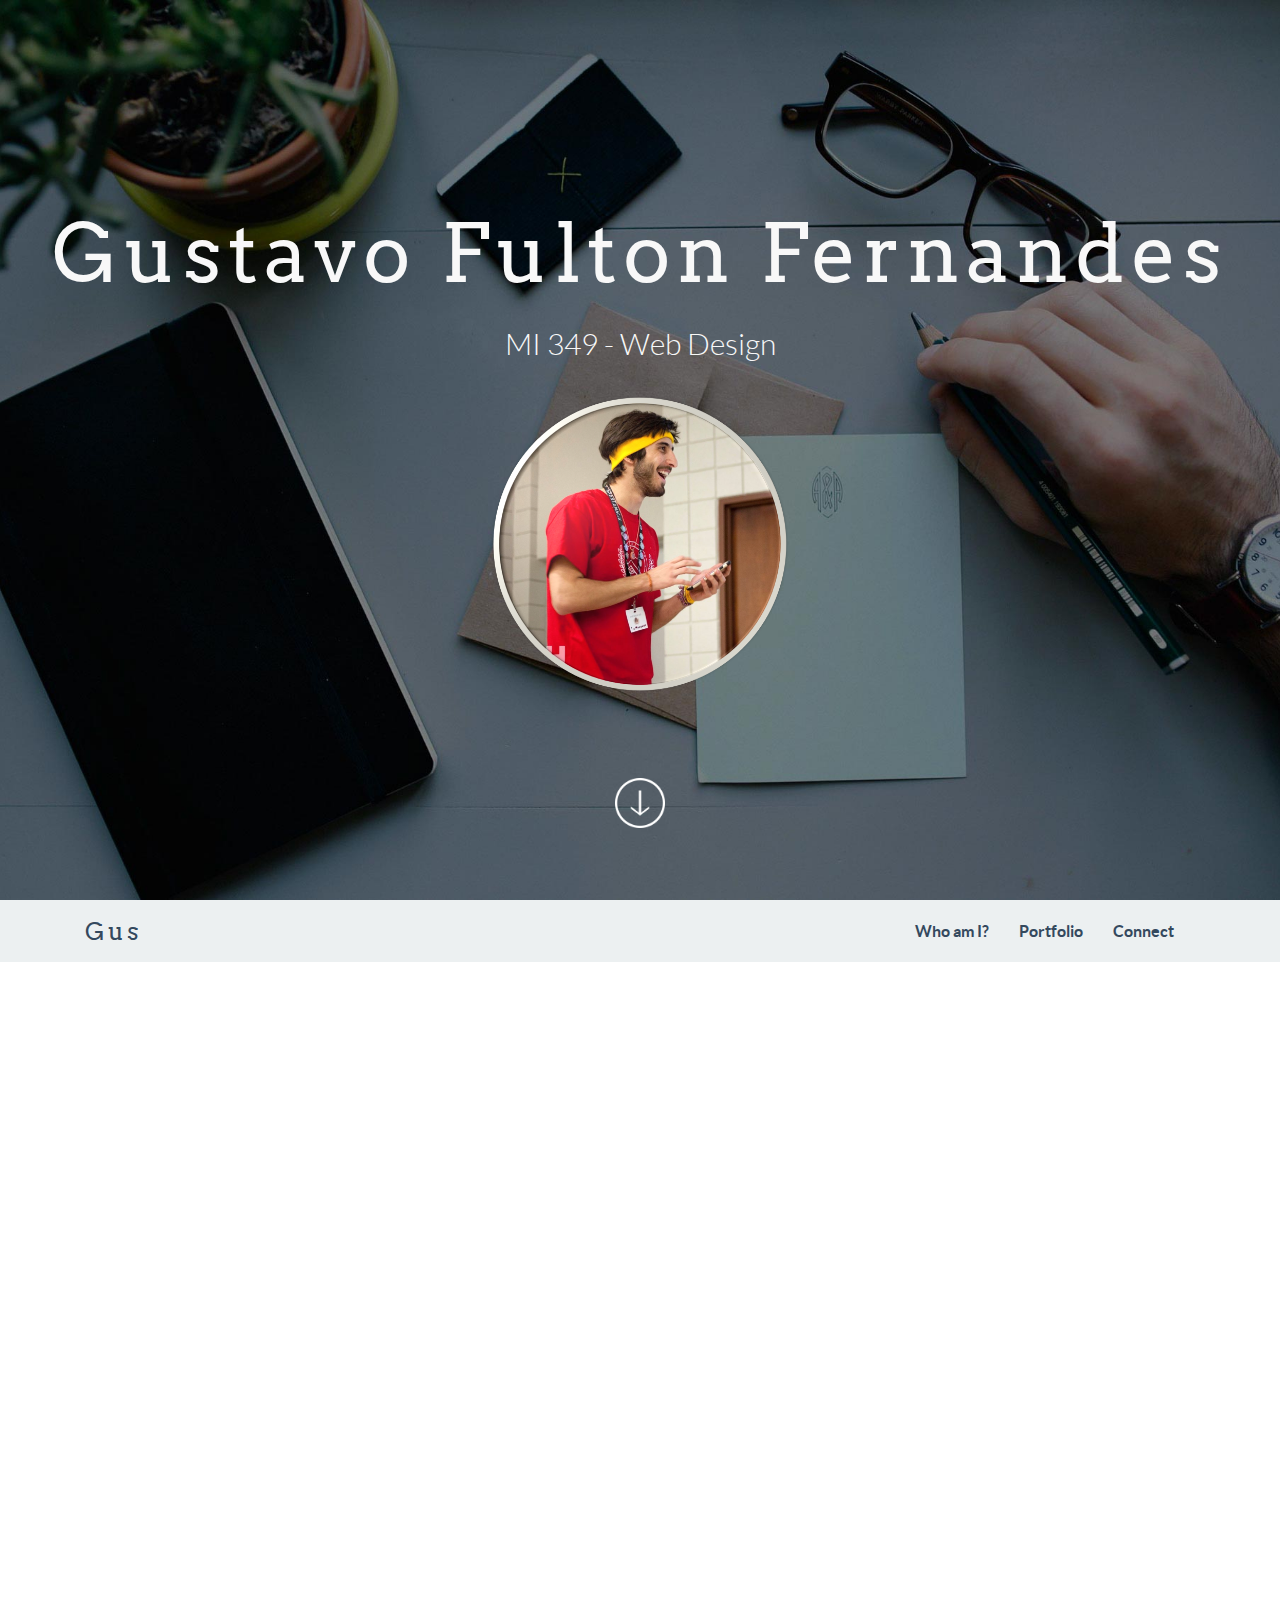
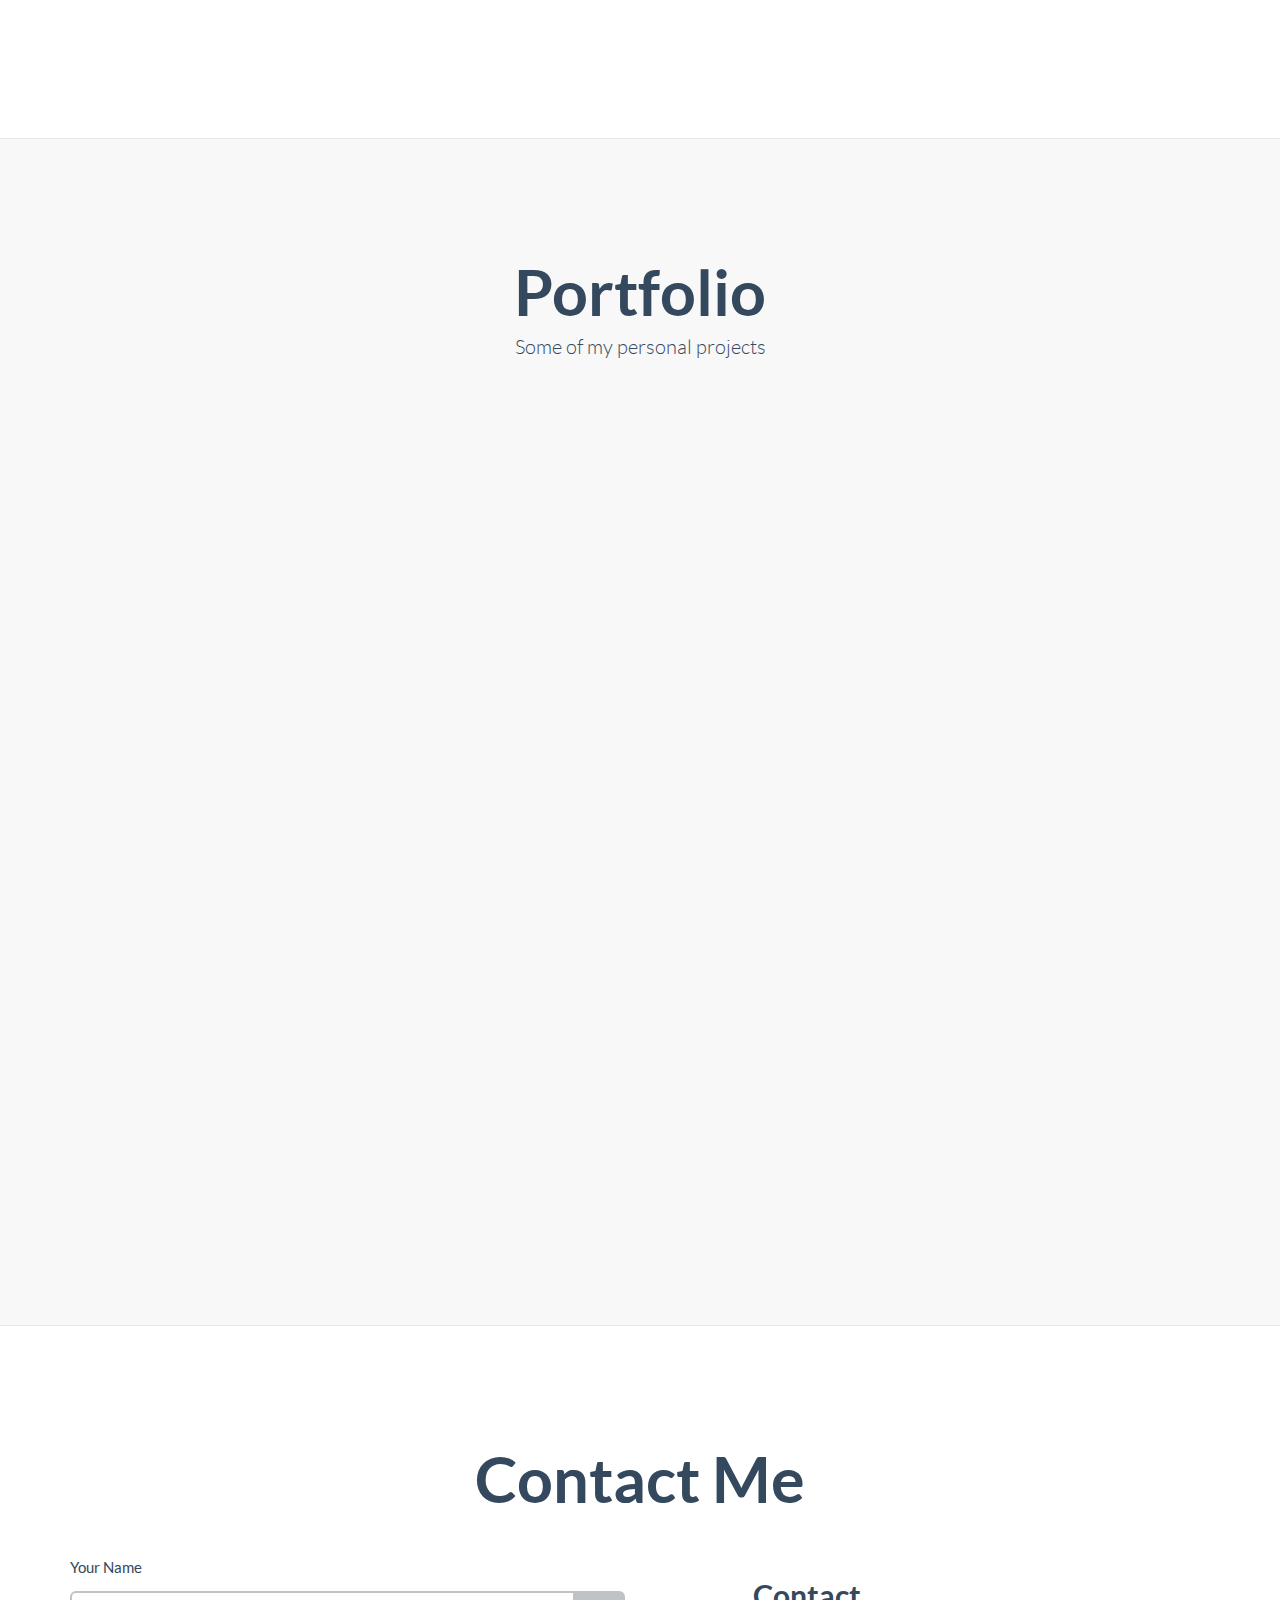
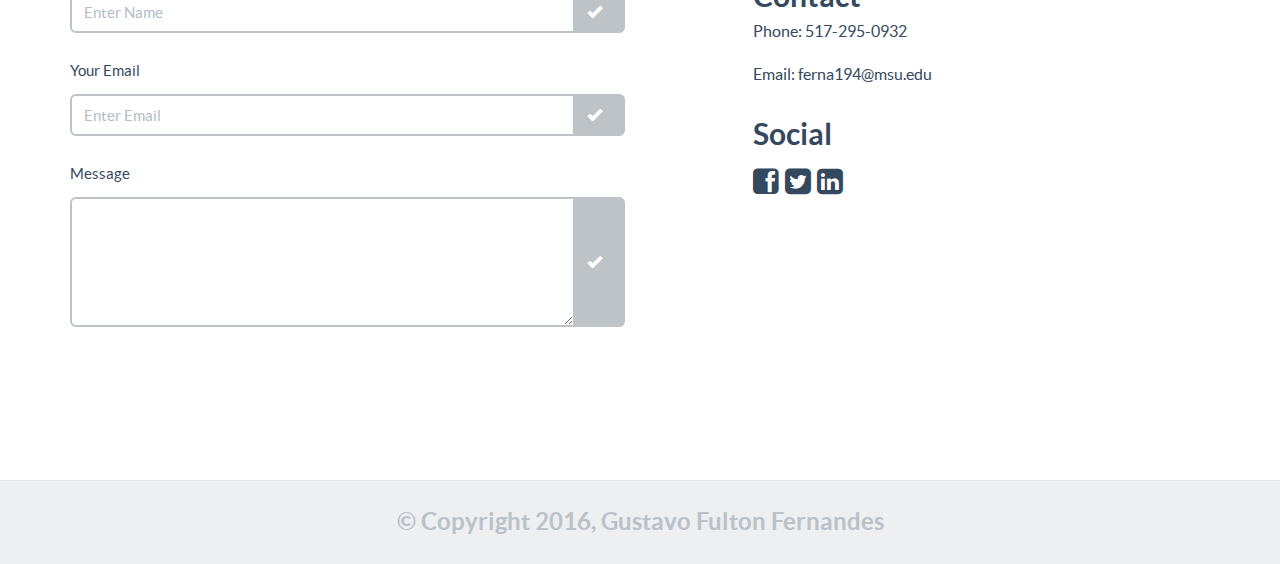
==== FinalProject/index.html @ 5083caf5 "Final Proj" ====
<!doctype html>
<html lang="en">
<head>
    <meta charset="utf-8">
    <meta name="viewport" content="width=device-width, user-scalable=no, initial-scale=1.0, minimum-scale=1.0, maximum-scale=1.0">
    <meta name="description" content="My Personal Website">
    <meta name="author" content="Gustavo Fernandes">

    <title>Gustavo Fulton Fernandes</title>

    <link href="css/bootstrap.min.css" rel="stylesheet">

    <link href="font-awesome/css/font-awesome.min.css" rel="stylesheet">
    <link href='http://fonts.googleapis.com/css?family=Lato:100,300,400,700,900,100italic,300italic,400italic,700italic,900italic' rel='stylesheet' type='text/css'>
	<link href='http://fonts.googleapis.com/css?family=Arvo:400,700' rel='stylesheet' type='text/css'>

    <!-- Custom CSS-->
    <link href="css/general.css" rel="stylesheet">

    <link href="css/custom.css" rel="stylesheet">
	<link href="css/owl.carousel.css" rel="stylesheet">
    <link href="css/owl.theme.css" rel="stylesheet">
	<link href="css/style.css" rel="stylesheet">
	<link href="css/animate.css" rel="stylesheet">

	<link rel="stylesheet" href="css/magnific-popup.css">

	<script src="js/modernizr-2.8.3.min.js"></script>

</head>

<body id="home">

    <div class="intro-header">
		<div class="col-xs-12 text-center abcen1">
			<h1 class="h1_home wow fadeIn">Gustavo Fulton Fernandes</h1>
			<h3 class="h3_home wow fadeIn">MI 349 - Web Design</h3><br>
      <img alt="That's me" src="img/profile.png" width="300" height="300">
		</div>
		<div class="col-xs-12 text-center abcen wow fadeIn">
			<div class="button_down ">
				<a class="imgcircle wow bounceInUp" data-wow-duration="1.5s"  href="#whatis"> <img class="img_scroll" src="img/circle.png" alt=""> </a>
			</div>
		</div>
    </div>

	<!-- NavBar-->
	<nav class="navbar-default stuckMenu isStuck">
		<div class="container">
			<div class="navbar-header">
				<button type="button" class="navbar-toggle" data-toggle="collapse" data-target=".navbar-ex1-collapse">
					<span class="sr-only">Toggle navigation</span>
					<span class="icon-bar"></span>
					<span class="icon-bar"></span>
					<span class="icon-bar"></span>
				</button>
				<a class="navbar-brand" href="#home">Gus</a>
			</div>

			<div class="collapse navbar-collapse navbar-right navbar-ex1-collapse">
				<ul class="nav navbar-nav">

					<li class="menuItem"><a href="#whatis">Who am I?</a></li>
					<!-- <li class="menuItem"><a href="#useit"></a></li> -->
					<li class="menuItem"><a href="#portfolio">Portfolio</a></li>
					<!-- <li class="menuItem"><a href="#credits">Notes</a></li> -->
					<li class="menuItem"><a href="#contact">Connect</a></li>
				</ul>
			</div>
		</div>
	</nav>

    <div id="whatis" class="content-section-b" style="border-top: 0">

		<div class="container">
            <div class="row">
                <div class="col-sm-6 wow fadeInLeftBig">
                     <div id="owl-demo-1" class="owl-carousel">
						<a href="img/me1.jpg" class="image-link">
							<div class="item">
								<img  class="img-responsive img-rounded" src="img/me1.jpg" alt="">
							</div>
						</a>
						<a href="img/me2.jpg" class="image-link">
							<div class="item">
								<img  class="img-responsive img-rounded" src="img/me2.jpg" alt="">
							</div>
						</a>
						<a href="img/me4.jpg" class="image-link">
							<div class="item">
								<img  class="img-responsive img-rounded" src="img/me4.jpg" alt="">
							</div>
						</a>
					</div>
                </div>

                <div class="col-sm-6 wow fadeInRightBig"  data-animation-delay="200">
                    <h3 class="section-heading">Yeap, me.</h3>
					<!-- <div class="sub-title lead3">Lorem ipsum dolor sit atmet sit dolor greand fdanrh<br> sdfs sit atmet sit dolor greand fdanrh sdfs</div> -->
                    <p class="lead">
                      I'm Gustavo Fulton Fernandes! I was born in Rio de Janeiro, Brazil in 1996, making me 20 years old already. Currently, I'm a student at Michigan State University, majoring in Computer Science and with a minor in Game Design. I started programming when I was 17, late I know, but I haven't stopped so far. I am a person of many hobbies and I love spending time with friends. Some of my free time activitie includes, well, designing websites, playing music (guitar, piano, harmonica, bass), drawing and painting. I also really enjoy watching intriguing tv series, being Black Mirror a great example of such.
					</p>
				</div>
			</div>
        </div>
    </div>


    <div id="portfolio" class="content-section-a">

    <div class="container">
            <div class="row">
              <div class="col-md-6 col-md-offset-3 text-center wrap_title ">
               <h2>Portfolio</h2>
               <p class="lead" style="margin-top:0">Some of my personal projects</p>
              </div>
                <div class="col-sm-6 wow fadeInLeftBig">
                     <div id="owl-demo" class="owl-carousel">
						<a href="img/drive1.jpg" class="image-link">
							<div class="item">
								<img  class="img-responsive img-rounded" src="img/drive1.jpg" alt="">
							</div>
						</a>
						<a href="img/drive2.jpg" class="image-link">
							<div class="item">
								<img  class="img-responsive img-rounded" src="img/drive2.jpg" alt="">
							</div>
						</a>
						<a href="img/drive3.jpg" class="image-link">
							<div class="item">
								<img  class="img-responsive img-rounded" src="img/drive3.jpg" alt="">
							</div>
						</a>
            <a href="img/drive4.jpg" class="image-link">
							<div class="item">
								<img  class="img-responsive img-rounded" src="img/drive4.jpg" alt="">
							</div>
						</a>
						<a href="img/drive5.jpg" class="image-link">
							<div class="item">
								<img  class="img-responsive img-rounded" src="img/drive5.jpg" alt="">
							</div>
						</a>
					</div>
                </div>

                <div class="col-sm-6 wow fadeInRightBig"  data-animation-delay="200">
                    <h3 class="section-heading">DriveThru Plus</h3>
					<!-- <div class="sub-title lead3">Lorem ipsum dolor sit atmet sit dolor greand fdanrh<br> sdfs sit atmet sit dolor greand fdanrh sdfs</div> -->
                    <p class="lead">
                      The app is made for Apple Car Play and Android Auto. How it works: Customer enters retaurant parking lot and car navigation system prompts for application to launch. After application launch, customers place order through app. Passengers in car can connect their phone to the session and they can see each others orders, but with no access to change them. If help is needed, customers can connect to a representative which will talk to them over Bluetooth. Customers pay separately and receive their orders in separate baggage. Customers receive order and enjoy!
					</p>
				</div>
			</div>
      <a class="btn wow tada btn-embossed btn-primary fadeInRightBig" href="https://devpost.com/software/drivethruplus" role="button">View More</a>
      <br><br>
      <div class="row">

          <div class="col-sm-6 pull-right wow fadeInRightBig">
                      <img class="img-responsive " src="img/Soundcloud.png" alt="">
                  </div>

                  <div class="col-sm-6 wow fadeInLeftBig"  data-animation-delay="800">
                      <h3 class="section-heading">Soundcloud</h3>
                    <div class="sub-title lead3">https://soundcloud.com/gus-fulton</div>
                              <p class="lead">
                              As I said, music is one of my hobbies. I love listenning and playing music. Soundcloud is a website made specifically for musicians and being one, I decided to upload some of my personal songs there. You can take a look.
                            </p>

                     <a class="btn btn-embossed btn-info" href="https://soundcloud.com/gus-fulton" role="button">Visit Website</a>
                  </div>
        </div>
          </div>
      </div>

	<!-- Contact -->
	<div id="contact" class="content-section-b">
		<div class="container">
			<div class="row">

			<div class="col-md-6 col-md-offset-3 text-center wrap_title">
				<h2>Contact Me</h2>
			</div>

			<form method="post" >
				<div class="col-md-6">
					<div class="form-group">
						<label for="InputName">Your Name</label>
						<div class="input-group">
							<input type="text" class="form-control" name="InputName" id="InputName" placeholder="Enter Name" required>
							<span class="input-group-addon"><i class="glyphicon glyphicon-ok form-control-feedback"></i></span>
						</div>
					</div>

					<div class="form-group">
						<label for="InputEmail">Your Email</label>
						<div class="input-group">
							<input type="email" class="form-control" id="InputEmail" name="InputEmail" placeholder="Enter Email" required  >
							<span class="input-group-addon"><i class="glyphicon glyphicon-ok form-control-feedback"></i></span>
						</div>
					</div>

					<div class="form-group">
						<label for="InputMessage">Message</label>
						<div class="input-group">
							<textarea name="InputMessage" id="InputMessage" class="form-control" rows="5" required></textarea>
							<span class="input-group-addon"><i class="glyphicon glyphicon-ok form-control-feedback"></i></span>
						</div>
					</div>

					<input type="submit" name="submit" id="submit" value="Submit" class="btn wow tada btn-embossed btn-primary pull-right">
				</div>
			</form>

			<hr class="featurette-divider hidden-lg">
				<div class="col-md-5 col-md-push-1 address">
					<h3>Contact</h3>
					<p>Phone: 517-295-0932</p>
          <p>Email: ferna194@msu.edu</p>

					<h3>Social</h3>
					<div class="social">
					<a href="https://www.facebook.com/gustavo.fulton"><i class="fa fa-facebook-square fa-size"> </i></a>
					<a href="https://www.twitter.com/gustavofulton"><i class="fa  fa-twitter-square fa-size"> </i> </a>
					<a href="https://www.linkedin.com/in/gustavo-fulton-9717a2b6"><i class="fa fa-linkedin-square fa-size"> </i></a>
        </div>
				</div>
			</div>
		</div>
	</div>

    <footer>
      <div class="container">
        <div class="row">
          <div class="col-md-12">
            <h3 class="footer-title text-center">© Copyright 2016, Gustavo Fulton Fernandes</h3>
            <p></p>
          </div>
        </div>
      </div>
    </footer>

    <!-- JavaScript -->
    <script src="js/jquery-1.10.2.js"></script>
    <script src="js/bootstrap.js"></script>
	<script src="js/owl.carousel.js"></script>
	<script src="js/script.js"></script>
	<!-- StikyMenu -->
	<script src="js/stickUp.min.js"></script>
	<script type="text/javascript">
	  jQuery(function($) {
		$(document).ready( function() {
		  $('.navbar-default').stickUp();

		});
	  });

	</script>
	<!-- Smoothscroll -->
	<script type="text/javascript" src="js/jquery.corner.js"></script>
	<script src="js/wow.min.js"></script>
	<script>
	 new WOW().init();
	</script>
	<script src="js/classie.js"></script>
	<!-- <script src="js/uiMorphingButton_inflow.js"></script> -->
	<script src="js/jquery.magnific-popup.js"></script>
</body>

</html>
---- FinalProject/css/general.css ----
/*General */

body, html {
	height: 100%;
	width: 100%;
	overflow-x:hidden;
}

::-moz-selection{background:#1abc9c;color:white}

::selection{background:#1abc9c;color:white}

.abcen{position: absolute;bottom: 8%;}

.abcen1{position: absolute;top: 20%;}

.content-section-c {
	border-top: 1px solid #32465A;
	border-bottom: 1px solid #32465A;
	background-color: #34495e;
	padding: 90px 0;
}

.descp{
	margin: 0;
	padding: 0;
	line-height: 40px !important;
}

.glyphicon {
	margin-right: 10px;
}

.lead2 {
margin-bottom: 30px;
margin-top: 20px;
font-size: 18px;
line-height: 1.46428571;
font-weight: 300;
}

.lead3 {
margin-bottom: 0px;
margin-top: 0px;
font-size: 16px;
color: #8D8D8D;
line-height: 1.46428571;
font-weight: 300;
}

.float {
-webkit-animation-name: floatingx;
-webkit-animation-duration: 4s;
-webkit-animation-iteration-count: infinite;
-webkit-animation-timing-function: ease-in-out;
-moz-animation-name: floating;
-moz-animation-duration: 4s;
-moz-animation-iteration-count: infinite;
-moz-animation-timing-function: ease-in-out;
}

.phone-image {
max-width: 250px;
margin: auto;
}

.h1_home{
	font-size: 80px;
	font-family: arvo;
	font-weight: 300;
	letter-spacing: 6px;
}

.h3_home{font-weight: 300;}

/*own carousel */

#owl-demo .item{
  margin: 3px;
}
#owl-demo .item img{
  display: block;
  width: 100%;
  height: auto;
}

#owl-demo-1 .item{
  margin: 3px;
}
#owl-demo-1 .item img{
  display: block;
  width: 100%;
  height: auto;
}

/*magnific */
.mfp-bg {
background: #000000 !important;
opacity: 0.95 !important;
filter: alpha(opacity=95) !important;
}

.item .img-responsive {cursor:url(../img/cross.png),auto;}

/* Preloader */
#preloader {
	position: fixed;
	top:0;
	left:0;
	right:0;
	bottom:0;
	background-color:#fff; /* change if the mask should have another color then white */
	z-index:99; /* makes sure it stays on top */
}

#status {
	width:200px;
	height:200px;
	position:absolute;
	left:50%; /* centers the loading animation horizontally one the screen */
	top:50%; /* centers the loading animation vertically one the screen */
	background-image:url(../img/status.gif); /* path to your loading animation */
	background-repeat:no-repeat;
	background-position:center;
	margin:-100px 0 0 -100px; /* is width and height divided by two */
}


/* Button */
.mybutton_standard {
	border: 1px solid #fff;
	color: #fff;
}

.mybutton_cyano{
	border: 1px solid #4A90BE;
	color: #fff;
	background-color:#4A90BE;
}

.mybutton_cyano:hover{
	border: 1px solid #4A90BE;
	color: #4A90BE !important;
	background: rgba(204, 204, 204, 0);
}

.button_down img {
width: 50px;

}
.btn-primary {
	border-color: rgba(52, 73, 94, 0);
}

.tworow{margin-top: 90px;}

.social {
	font-size: 30px;
	text-decoration: none;
	list-style-type: none;
	color: #1abc9c;
}

.social > a:hover {
	color: #1abc9c;
}

.box-icon {
	height: 150px;
	width: 150px;
	-moz-border-radius: 35px;
	border-radius: 100%;
	padding: 47px 10px;
	background-color: #f0f1ec;
	color: #034b81;
	text-align: center;
	-webkit-transition: all 0.3s;
	-moz-transition: all 0.3s;
	transition: all 0.3s;
	margin-right: 15px;
}

.box-icon:hover {
	background-color: #1abc9c;
	color: #fff;
}

.owl-theme .owl-controls .owl-page span {
background: #1abc9c !important;
}

/* Nav */
.navbar {
	position: relative;
	min-height: 60px;
	margin-bottom: 0;
	width: 100%;
	z-index: 999;
	border-radius: 0;
}

.navbar-default {
	position: relative;
	min-height: 60px;
	width: 100%;
	z-index: 999;

}

.navbar-default .navbar-nav>li>a {
color: #ffffff;
}

.navbar-default .navbar-nav>li>a:hover {
color: #ECEBEB;
}

.navbar-default .navbar-brand {
color: #ffffff;
}
.navbar-default .navbar-brand:hover {
color: #ECEBEB;
}

.navbar-brand {
	font-family: arvo;
	letter-spacing: 3px;
	font-weight: 400 !important;
}

.lead {
	font-size: 16px;
	font-weight: 400;
}

.intro-header {
	height: 100%; /* Full PAge */
	padding-top: 50px; /* If you're making other pages, make sure there is 50px of padding to make sure the navbar doesn't overlap content! */
	padding-bottom: 50px;
	color: #f8f8f8;
	background: url(../img/intro/intro-bg.jpg) no-repeat center center;
	background-size: cover;
	text-align: center;
}

.intro-message {
	position: relative;
	padding-top: 12%;
	padding-bottom: 20%;
}

.list-inline {
	margin-top: 30px;
}
.intro-message > h1 {
	margin: 0;
	font-size: 5em;
	font-family: "Lato", "Helvetica Neue", Helvetica, Arial, sans-serif;
	font-weight: 400;
	letter-spacing: 3px;
}

.intro-divider {
	width: 400px;
	border-top: 1px solid #f8f8f8;
	border-bottom: 1px solid rgba(0, 0, 0, 0.2);
}

.intro-message > h3 {
	margin: 0;
	font-size: 2.8em;
	font-family: "Lato", "Helvetica Neue", Helvetica, Arial, sans-serif;
	font-weight: 300;
	letter-spacing: 0px;
	margin-top: 10px;
}


.network-name {
	font-size: 14px;
	font-weight: 400;
	letter-spacing: 1.5px;
}

.content-section-a {
	background-color: #f8f8f8;
	padding: 90px 0;
}

.content-section-b {
	border-top: 1px solid #e7e7e7;
	border-bottom: 1px solid #e7e7e7;
	padding: 90px 0;
}

.section-heading {
	margin-bottom: 30px;
}

.section-heading-spacer {
	border-top: 3px solid #e7e7e7;
	width: 200px;
	float: left;
}

.banner {
	padding: 100px 0;
	color: #f8f8f8;
	background: url(../img/intro/banner-bg.jpg) no-repeat center center;
	background-size: cover;
}

/* Animate */
.rotate{
    -webkit-transition-duration: 0.8s;
    -moz-transition-duration: 0.8s;
    -o-transition-duration: 0.8s;
    transition-duration: 0.8s;

    -webkit-transition-property: -webkit-transform;
    -moz-transition-property: -moz-transform;
    -o-transition-property: -o-transform;
    transition-property: transform;

    overflow:hidden;

    }

.rotate:hover
{
    -webkit-transform:rotate(360deg);
    -moz-transform:rotate(360deg);
    -o-transform:rotate(360deg);
}



/* Style for form modal */
.content-style-form {
	position: relative;
	text-align: left;
}

.content-style-form h2 {
	margin: 0;
	padding: 0.4em 0 0.3em;
	text-align: center;
	font-weight: 300;
	font-size: 3.5em;
}

.content-style-form form {
	padding: 10px 30px;
}

.content-style-form form p {
	margin: 0 0 5px 0;
	font-size: 0.7em;
}

.content-style-form label {
	display: block;
	padding: 10px 0 0;
	color: #34495e;
	text-transform: uppercase;
	letter-spacing: 1px;
	font-weight: bold;
}

.content-style-form input[type="text"],
.content-style-form input[type="password"] {
	padding: 10px;
	width: 100%;
	border: 2px solid #ebd3bd;
	background: transparent;
	color: #b09a86;
	font-weight: 300;
	font-size: 2.2em;
}

.content-style-form input[type="text"]:focus,
.content-style-form input[type="password"]:focus {
	border-color: #e75854;
	color: #e75854;
}

.content-style-form input:focus {
	outline: 0;
}

.content-style-form button {
	display: block;
	margin-top: 2.5em;
	padding: 1.5em;
	width: 100%;
	border: none;
	background: #e75854;
	color: #fff;
	text-transform: uppercase;
	letter-spacing: 1px;
	font-weight: 800;
	font-size: 1.25em;
}

.content-style-form .icon-close {
	top: 0;
	right: 0;
	color: #ebd3bd;
	font-size: 75%;
}

.content-style-form .icon-close:hover {
	color: #e75854;
}

.js .content-style-form-1 h2,
.js .content-style-form-1 p,
.js .content-style-form-1 .icon-close {
	opacity: 0;
	-webkit-transition: opacity 0.2s 0.35s, -webkit-transform 0.2s 0.35s;
	transition: opacity 0.2s 0.35s, transform 0.2s 0.35s;
	-webkit-transform: scale(0.85);
	transform: scale(0.85);
}

.content-style-form-1 p:first-child {
	-webkit-transition-delay: 0.4s;
	transition-delay: 0.4s;
}

.content-style-form-1 p:nth-child(2) {
	-webkit-transition-delay: 0.45s;
	transition-delay: 0.45s;
}

.content-style-form-1 p:nth-child(3) {
	-webkit-transition-delay: 0.5s;
	transition-delay: 0.5s;
}

.morph-button.open .content-style-form-1 h2,
.morph-button.open .content-style-form-1 p,
.morph-button.open .content-style-form-1 .icon-close {
	opacity: 1;
	-webkit-transform: scale(1);
	transform: scale(1);
}

.js .content-style-form-2 h2,
.js .content-style-form-2 p,
.js .content-style-form-2 .icon-close {
	opacity: 0;
	-webkit-transition: opacity 0.2s 0.3s, -webkit-transform 0.2s 0.3s;
	transition: opacity 0.2s 0.3s, transform 0.2s 0.3s;
	-webkit-transform: translateY(50px);
	transform: translateY(50px);
}

.content-style-form-2 p:first-child {
	-webkit-transition-delay: 0.35s;
	transition-delay: 0.35s;
}

.content-style-form-2 p:nth-child(2) {
	-webkit-transition-delay: 0.4s;
	transition-delay: 0.4s;
}

.content-style-form-2 p:nth-child(3) {
	-webkit-transition-delay: 0.45s;
	transition-delay: 0.45s;
}

.content-style-form-2 p:nth-child(4) {
	-webkit-transition-delay: 0.5s;
	transition-delay: 0.5s;
}

.morph-button.open .content-style-form-2 h2,
.morph-button.open .content-style-form-2 p,
.morph-button.open .content-style-form-2 .icon-close {
	opacity: 1;
	-webkit-transform: translateY(0);
	transform: translateY(0);
}

.content-style-form-4 form {
	padding: 30px;
	background: #fff;
	color: #ccb096;
	font-size: 1.5em;
	-webkit-perspective: 1000px;
	perspective: 1000px;
}

.content-style-form-4 input[type="text"] {
	border: none;
	background-color: #f0f0f0;
}

.content-style-form-4 form button {
	background: #34495e;
}

.content-style-form-4 form button:focus,
.content-style-form-4 form button:hover {
	background: #1abc9c;
}

.js .content-style-form-4 p {
	opacity: 0;
	-webkit-transition: opacity 0.3s, -webkit-transform 0.3s;
	transition: opacity 0.3s, transform 0.3s;
	-webkit-transform: rotateX(-45deg);
	transform: rotateX(-45deg);
	-webkit-transform-origin: center top;
	transform-origin: center top;
}

.morph-button.open .content-style-form-4 p {
	opacity: 1;
	-webkit-transition: opacity 0.4s 0.2s, -webkit-transform 0.4s 0.2s;
	transition: opacity 0.4s 0.2s, transform 0.4s 0.2s;
	-webkit-transform: rotateY(0deg);
	transform: rotateY(0deg);
}

.morph-button.open .content-style-form-4 p:nth-child(2) {
	-webkit-transition-delay: 0.35s;
	transition-delay: 0.35s;
}

.content-style-social {
	padding: 30px;
	text-align: left;
}

.morph-button-inflow-2 > button svg {
	display: inline-block;
	padding-right: 10px;
	width: 20px;
	height: 20px;
	vertical-align: -5%;
}

.morph-button-inflow-2 > button svg path {
	fill: #e75854;
}

.content-style-social a {
	display: block;
	padding: 0.5em 0;
	color: #67c2d4;
	vertical-align: middle;
	text-transform: uppercase;
	letter-spacing: 1px;
	font-weight: 700;
	font-size: 0.8em;
	line-height: 32px;
}

.js .content-style-social a {
	-webkit-transition: -webkit-transform 0.3s;
	transition: transform 0.3s;
	-webkit-transform: translateX(100%);
	transform: translateX(100%);
}

.content-style-social a:hover {
	color: #e75854;
}

.content-style-social a:hover svg path {
	fill: #e75854;
}

.content-style-social a svg {
	display: inline-block;
	padding-right: 10px;
	vertical-align: middle;
	-webkit-backface-visibility: hidden;
}

.morph-button-inflow.open .content-style-social a {
	-webkit-transform: translateX(0);
	transform: translateX(0);
}

.morph-button-inflow.open .content-style-social a:nth-child(2) {
	-webkit-transition-delay: 0.05s;
	transition-delay: 0.05s;
}

.morph-button-inflow.open .content-style-social a:nth-child(3) {
	-webkit-transition-delay: 0.1s;
	transition-delay: 0.1s;
}

/* Morph Button: Default Styles */

.morph-button {
	position: relative;
	display: block;
	margin: 0 auto;
}

.morph-button > button {
	position: relative;
	padding: 0 1em;
	border: none;
	background-color: #e85657;
	color: #f9f6e5;
	text-transform: uppercase;
	letter-spacing: 1px;
	font-weight: 700;
	line-height: 80px;
	overflow: hidden;
}

.morph-button.open > button {
	pointer-events: none;
}

.morph-content {
	pointer-events: none;
}

.morph-button.open .morph-content {
	pointer-events: auto;
}

/* Common styles for overlay and modal type (fixed morph) */
.morph-button-fixed,
.morph-button-fixed .morph-content {
	width: 300px;
	height: 80px;
}

.morph-button-fixed > button {
	z-index: 1000;
	width: 100%;
	height: 100%;
	-webkit-transition: opacity 0.1s 0.5s;
	transition: opacity 0.1s 0.5s;
}

.morph-button-fixed.open > button {
	opacity: 0;
	-webkit-transition: opacity 0.1s;
	transition: opacity 0.1s;
}

.morph-button-fixed .morph-content {
	position: fixed;
	z-index: 900;
	opacity: 0;
	-webkit-transition: opacity 0.3s 0.5s, width 0.4s 0.1s, height 0.4s 0.1s, top 0.4s 0.1s, left 0.4s 0.1s, margin 0.4s 0.1s;
	transition: opacity 0.3s 0.5s, width 0.4s 0.1s, height 0.4s 0.1s, top 0.4s 0.1s, left 0.4s 0.1s, margin 0.4s 0.1s;
}

.morph-button-fixed.open .morph-content {
	opacity: 1;
}

.morph-button-fixed .morph-content > div {
	visibility: hidden;
	height: 0;
	opacity: 0;
	-webkit-transition: opacity 0.1s, visibility 0s 0.1s, height 0s 0.1s;
	transition: opacity 0.1s, visibility 0s 0.1s, height 0s 0.1s;
}

.morph-button-fixed.open .morph-content > div {
	visibility: visible;
	height: auto;
	opacity: 1;
	-webkit-transition: opacity 0.3s 0.5s;
	transition: opacity 0.3s 0.5s;
}

.morph-button-fixed.active > button {
	z-index: 2000;
}

.morph-button-fixed.active .morph-content {
	z-index: 1900;
}

/* Transitions for overlay button and sidebar button */
.morph-button-overlay .morph-content,
.morph-button-sidebar .morph-content {
	-webkit-transition: opacity 0.3s 0.5s, width 0.4s 0.1s, height 0.4s 0.1s, top 0.4s 0.1s, left 0.4s 0.1s;
	transition: opacity 0.3s 0.5s, width 0.4s 0.1s, height 0.4s 0.1s, top 0.4s 0.1s, left 0.4s 0.1s;
}

.morph-button-overlay.open .morph-content,
.morph-button-sidebar.open .morph-content {
	-webkit-transition: width 0.4s 0.1s, height 0.4s 0.1s, top 0.4s 0.1s, left 0.4s 0.1s;
	transition: width 0.4s 0.1s, height 0.4s 0.1s, top 0.4s 0.1s, left 0.4s 0.1s;
}

/* Morph Button Style: Overlay */
.morph-button.morph-button-overlay {
	margin: 50px auto;
}

.morph-button-overlay .morph-content {
	overflow: hidden;
	background: #e85657;
}

.morph-button-overlay.open .morph-content {
	top: 0 !important;
	left: 0 !important;
	width: 100%;
	height: 100%;
}

/* Morph Button Style: Modal */
.morph-button-modal::before {
	position: fixed;
	top: 0;
	left: 0;
	z-index: 800;
	width: 100%;
	height: 100%;
	background: rgba(0,0,0,0.5);
	content: '';
	opacity: 0;
	-webkit-transition: opacity 0.5s;
	transition: opacity 0.5s;
	pointer-events: none;
}

.morph-button-modal.open::before {
	opacity: 1;
	pointer-events: auto;
}

.morph-button-modal.active::before {
	z-index: 1800;
}

.morph-button-modal .morph-content {
	overflow: hidden;
	-webkit-transition: opacity 0.3s 0.5s, width 0.4s 0.1s, height 0.4s 0.1s, top 0.4s 0.1s, left 0.4s 0.1s, margin 0.4s 0.1s;
	transition: opacity 0.3s 0.5s, width 0.4s 0.1s, height 0.4s 0.1s, top 0.4s 0.1s, left 0.4s 0.1s, margin 0.4s 0.1s;
}

.morph-button-modal.open .morph-content {
	top: 50% !important;
	left: 50% !important;
	margin: -210px 0 0 -300px;
	width: 600px;
	height: 420px;
	-webkit-transition: width 0.4s 0.1s, height 0.4s 0.1s, top 0.4s 0.1s, left 0.4s 0.1s, margin 0.4s 0.1s;
	transition: width 0.4s 0.1s, height 0.4s 0.1s, top 0.4s 0.1s, left 0.4s 0.1s, margin 0.4s 0.1s;
}

/* Colors and sizes for individual modals */
.morph-button.morph-button-modal-1 {
	float: left;
}

.morph-button.morph-button-modal-2,
.morph-button.morph-button-modal-3 {
	display: inline-block;
	margin: 10px 15px;
}

.morph-button-modal-1 > button,
.morph-button-modal-1 .morph-content {
	background-color: #553445;
}

.morph-button-modal-2 > button,
.morph-button-modal-2 .morph-content,
.morph-button-modal-3 > button,
.morph-button-modal-3 .morph-content {
	background-color: #fef0e3;
	color: #e75854;
}

.morph-button-modal-4 {
	display: inline-block;
}

.morph-button-modal-4 > button,
.morph-button-modal-4 .morph-content {
	background-color: #faf1e0;
	color: #553445;
}

.morph-button-modal-4 > button span,
.morph-button-modal-4 .morph-clone {
	padding-left: 10px;
	color: #286f81;
}

.morph-button-modal-4 .morph-clone {
	position: absolute;
	right: 34px;
	bottom: 30px;
	z-index: 100;
	letter-spacing: 1px;
	font-weight: 700;
	-webkit-transition: bottom 0.4s 0.1s, right 0.4s 0.1s;
	transition: bottom 0.4s 0.1s, right 0.4s 0.1s;
}

.morph-button-modal-4.open .morph-clone,
.no-js .morph-button-modal-4 .morph-clone {
	right: 10px;
	bottom: 10px;
}

.morph-button-modal-1::before {
	background: rgba(240,221,204,0.7);
}

.morph-button-modal-2.open .morph-content {
	margin: -210px 0 0 -170px;
	width: 340px;
	height: 420px;
}

.morph-button-modal-3.open .morph-content {
	margin: -255px 0 0 -210px;
	width: 420px;
	height: 510px;
}

.morph-button-modal-3.open .morph-content > div {
	height: 420px;
}

.morph-button-modal-2.open .morph-content > div,
.morph-button-modal-3.open .morph-content > div {
 	-webkit-transition: opacity 0.3s 0.3s;
	transition: opacity 0.3s 0.3s;
}

.morph-button-modal-4.open .morph-content {
	margin: -200px 0 0 -320px;
	width: 640px;
	height: 400px;
}

/* Morph Button Style: In the content flow */
.morph-button-inflow {
	overflow: hidden;
	max-width: 100%;
	height: 70px;
}

.morph-button-inflow > button {
	width: 100%;
	line-height: 70px;
}

.morph-button-inflow .morph-content {
	position: absolute;
	top: 0;
	left: 0;
	width: 100%;
}

.morph-button-inflow .morph-content .morph-clone {
	padding: 0;
	font-weight: 700;
	font-size: 1.5em;
	line-height: 70px;
}

/* Colors and sizes for individual in flow buttons */
.morph-button-inflow-1 {
	width: 600px;
	margin: 2em auto;
	-webkit-transition: height 0.5s cubic-bezier(0.7,0,0.3,1);
	transition: height 0.5s cubic-bezier(0.7,0,0.3,1);
}

.morph-button-inflow-1 > button span {
	visibility: hidden;
}

.morph-button-inflow-1 .morph-content .morph-clone {
	color: #FFFFFF;
	background: #1abc9c;
}

.morph-button-inflow-2 {
	position: absolute;
	top: 50%;
	left: 50%;
	width: 220px;
	background-color: #fef0e3;
	-webkit-transition: height 0.3s, width 0.3s, -webkit-transform 0.3s;
	transition: height 0.3s, width 0.3s, transform 0.3s;
	-webkit-transform: translateX(-50%) translateY(-50%);
	transform: translateX(-50%) translateY(-50%);
}

.morph-button-inflow-2 > button {
	position: absolute;
	top: 0;
	left: 0;
	width: 100%;
	height: 100%;
	background-color: transparent;
	color: #e75854;
	-webkit-transition: -webkit-transform 0.3s;
	transition: transform 0.3s;
}

.morph-button-inflow-2.open > button {
	-webkit-transform: translateX(-100%);
	transform: translateX(-100%);
}

.morph-button-inflow-2 .morph-content {
	width: 260px;
	height: 200px;
}

.morph-button-inflow-2.open {
	width: 260px;
}

/* Morph Button Style: Sidebar */
.morph-button-sidebar,
.morph-button-sidebar .morph-content {
	width: 60px;
	height: 60px;
}

.morph-button-sidebar {
	position: fixed;
	bottom: 50px;
	left: 50px;
}

.morph-button-sidebar > button {
	line-height: 60px;
	font-size: 1.6em;
	padding: 0;
}

.morph-button-sidebar .morph-content {
	background: #e85657;
}

.morph-button-sidebar.open .morph-content {
	top: 0 !important;
	left: 0 !important;
	width: 300px;
	height: 100%;
	overflow: hidden;
	-webkit-backface-visibility: hidden;
}

/* Let's add some nice easing for all cases */
.morph-button .morph-content,
.morph-button.open .morph-content,
.morph-button-modal-4 .morph-clone {
	-webkit-transition-timing-function: cubic-bezier(0.7,0,0.3,1);
	transition-timing-function: cubic-bezier(0.7,0,0.3,1);
}

/* Helper classes */
.noscroll {
	overflow: hidden;
}

.morph-button-overlay.scroll .morph-content {
	overflow-y: scroll;
}

.morph-button-sidebar.scroll .morph-content {
	overflow: auto;
}

/* No JS fallback: let's hide the button and show the content */
.no-js .morph-button > button {
	display: none;
}

.no-js .morph-button {
	margin: 10px 0;
	float: none;
}

.no-js .morph-button,
.no-js .morph-button .morph-content,
.no-js .morph-button .morph-content > div {
	position: relative;
	width: auto;
	height: auto;
	opacity: 1;
	visibility: visible;
	top: auto;
	left: auto;
	-webkit-transform: none;
	transform: none;
	pointer-events: auto;
}

.no-js .morph-button .morph-content .icon-close {
	display: none;
}

.no-js .morph-button-sidebar {
	width: 300px;
	position: fixed;
	top: 0;
	left: 0;
	margin: 0;
	height: 100%;
	background: #e85657;
	overflow: auto;
}

.no-transition {
	-webkit-transition: none !important;
	transition: none !important;
}

/* Media Queries */
/* Media queries!
-------------------------------------------------------------------------------*/

/* 960 Screens */
@media only screen and (min-width: 960px) and (max-width: 1250px) {

}
@media only screen and (min-width: 768px) and (max-width: 820px) {

}
/* Tablet */
@media only screen and (min-width: 768px) and (max-width: 959px) {

		h1, .h1 {
			font-size: 50px;
		}

		h3, .h3 {
			font-size: 20px;
		}

}


/* All Mobile Sizes (devices and browser) */
	@media only screen and (max-width: 767px) {
		.intro-header {
			height: 100%;
			padding-top: 50px;
			padding-bottom: 50px;
			color: #f8f8f8;
		    background-image: none;
			background-size: cover;
			text-align: center;
			background-color: #34495e;
		}

		h1, .h1 {
			font-size: 50px;
		}

		h3, .h3 {
			font-size: 20px;
		}
		#gallery1{display:none}

		.button_down {display:none}


	}

/* Mobile Landscape */
@media only screen and (min-width: 480px) and (max-width: 767px) {



}

/* Mobile Portrait */
@media only screen and (max-width: 479px) {


}
@media screen and (max-width: 600px) {
	.morph-button-modal.open .morph-content {
		top: 0% !important;
		left: 0% !important;
		margin: 0;
		width: 100%;
		height: 100%;
		overflow-y: scroll;
		-webkit-transition: width 0.4s 0.1s, height 0.4s 0.1s, top 0.4s 0.1s, left 0.4s 0.1s;
		transition: width 0.4s 0.1s, height 0.4s 0.1s, top 0.4s 0.1s, left 0.4s 0.1s;
	}
}

@media screen and (max-width: 400px) {
	.morph-button-fixed,
	.morph-button-fixed .morph-content {
		width: 200px;
		height: 80px;
	}

	.morph-button-fixed > button {
		font-size: 75%;
	}

	.morph-button-sidebar > button {
		font-size: 1.6em;
	}

	.morph-button-inflow .morph-content .morph-clone {
		font-size: 0.9em;
	}

	.morph-button-modal-4,
	.morph-button-modal-4 .morph-content {
		width: 220px;
		height: 120px;
	}

	.morph-button-modal-4 > button {
		font-size: 100%;
		line-height: 50px;
	}

	.morph-button-modal-4 > button span {
		display: block;
	}

	.morph-button-modal-4 .morph-clone {
		right: 83px;
		bottom: 26px;
	}

	.morph-button-sidebar,
	.morph-button-sidebar .morph-content {
		width: 100% !important;
		height: 60px !important;
	}

	.morph-button-sidebar {
		bottom: 0px;
		left: 0px;
	}

	.morph-button-sidebar.open .morph-content {
		height: 100% !important;
	}
}

@media (max-width: 1199px) {
	ul.banner-social-buttons {
		float: left;
		margin-top: 15px;
	}
}

@media (max-width: 767px) {
	.banner h2 {
		margin: 0;
		text-shadow: 2px 2px 3px rgba(0, 0, 0, 0.6);
		font-size: 3em;
	}

	ul.banner-social-buttons > li {
		display: block;
		margin-bottom: 20px;
		padding: 0;
	}

	ul.banner-social-buttons > li:last-child {
		margin-bottom: 0;
	}
}

footer {
	background-color: #f8f8f8;
	padding: 50px 0;
}

p.copyright {
	margin: 15px 0 0;
}

@media (max-width: 767px) {
	.intro-message {
		padding-bottom: 15%;
	}

	.intro-message > h1 {
		font-size: 3em;
	}

	ul.intro-social-buttons > li {
		display: block;
		margin-bottom: 20px;
		padding: 0;
	}

	ul.intro-social-buttons > li:last-child {
		margin-bottom: 0;
	}

	.intro-divider {
		width: 100%;
	}
}


@media screen and (max-width: 770px) {
	.mockup-left {
		float: none;
		margin: 0 auto 20px;
	}

	.mockup-right {

	}

	.joiner {
		display: block;
	}
}

@media screen and (max-width: 400px) {
	.mockup-content > span:nth-last-child(2) {
		width: calc(100% - 210px);
	}
}

@media screen and (max-width: 25em) {

	.codrops-icon span {
		display: none;
	}

}
---- FinalProject/css/custom.css ----
/* Owl Carousel Bootstrap Custom CSS */

/* Header Navigation */
#top-nav{
	border-bottom: 1px solid #e1e6dd;
	background: #FFF;
	-webkit-transform: translateZ(0)

}
#top-nav.navbar{
	margin-bottom: 0px;

}
#top-nav.navbar .nav{
	margin: 8px 0px;
}
	
#top-nav.navbar .nav > li > a {
	padding: 6px 12px;
	margin: 0px;
	text-transform: uppercase;
	font-weight: 400;

	-webkit-transition: background-color 200ms ease;
	-moz-transition: background-color 200ms ease;
	-o-transition: background-color 200ms ease;
	transition: background-color 200ms ease;
}
#top-nav.navbar .nav > li > a.download{
	-webkit-border-radius: 3px;
	-moz-border-radius: 3px;
	border-radius: 3px;
}

#top-nav.navbar .nav > li > a.download-on{
	background-color: #ff8a3c;
	color: #ffffff;
}
#top-nav.navbar .nav > li > a.download-on:hover{
	color: #ffffff;
	background-color: #ff7920;
}
.btn-navbar span.icon-bar{
	margin-top: 0px;
}

/* Header  */

#header{
	background: #f1f1f1;
	padding: 100px 0 100px;
}
#header h1{
	color: #7fc242;
	margin-bottom: 10px;
	margin-top: 40px;
}
#header h3{
	margin-bottom: 30px;
	width: 400px;
}
#header .btn-success {
	padding: 15px 30px;
	margin-bottom: 5px;
}
#header .logo{
	display: block;
	margin-top:60px;
	float: right
}
img.arrow-down{
	margin: 0 auto;
	display: block;
}
h1{
	margin-top: 80px;
}

pre.pre-show{
	margin: 40px 0px;

}
.tab-content pre.pre-show{
	margin: 0px 0px 0px 0px;
}
.nav-tabs{
	margin-top: 20px;
	margin-bottom: 0px;
	
}
.tab-content{
	border-left: 1px solid #ddd;
	border-right: 1px solid #ddd;
	border-bottom: 1px solid #ddd;
	-webkit-border-radius: 0px 0px 4px 4px;
	-moz-border-radius: 0px 0px 4px 4px;
	border-radius: 0px 0px 4px 4px;
	
}
/* Content */
.table th, .table td {
padding: 8px 12px;
}

.wrap_title{margin-bottom: 30px;}

/*  Owl */
#owl-demo .item{
	margin: 4px;
}
#owl-demo .item img{
	display: block;
	width: 100%;
	height: auto;
}
/* Footer */

#footer{
	padding: 20px 0px;
	background: #f3f3f3;
	text-align: center
}
.twitter-share-button{
	top: 4px;
	position: relative;
}

/* Demo Slides */

#owl-example .item{
	padding: 30px 0px;
	margin: 10px;
	color: #FFF;
	-webkit-border-radius: 3px;
	-moz-border-radius: 3px;
	border-radius: 3px;
	text-align: center;
}
#owl-example .item img{
	width: auto;
	margin: 0 auto;
	display: block;
}
#owl-example .item h3{
	font-size: 28px;
	font-weight: 300;
	margin: 25px 0 0;
}
#owl-example .item h4{
	margin: 5px 0 0;
	font-size: 18px;
}
.item h1{
	margin: inherit;
}

.orange{
	background: #ff8a3c;
}
.darkCyan{
	background: #42bdc2;
}
.forestGreen{
	background: #7fc242;
}
.yellow {
	background: #ffd800;
}
.dodgerBlue {
	background: #388bd1;
}
.skyBlue {
	background: #a1def8;
}
.zombieGreen {
	background: #3fbf79;
}
.violet {
	background: #db6ac5;
}
.yellowLight {
	background: #fee664;
}
.steelGray {
	background: #cad3d0;
}

/* More Demo Box */

#example-info h1,
#more h1{
	margin-top: 40px;
}
.demos-row{
	margin-top: 30px;
	margin-bottom: 30px;
}
.demo-page{
	margin-top: 0px;
	margin-bottom: 100px;
}
.demo-box{
	display: block;
	background: #f3f3f3;
	text-align: center;
	font-size: 18px;
	-webkit-border-radius: 3px;
	-moz-border-radius: 3px;
	border-radius: 3px;
}
.demo-box h3{
	padding-bottom:20px;
	margin: 0px;
	color: #869690;
}
.demo-box:hover{
	text-decoration: none;
}
.demo-wrapper{
	padding: 30px 0px 20px 0px;
	padding-left: 30px;
	padding-right: 30px;
}
.demo-slide {
	float: left;
}
.demo-slide .bg{
	background: #aebab6;
	margin-right: 1px;
	height: 100%;
}
.demo-box:hover .demo-slide .bg{
	background: #7fc242;
}
/* Images */
.demo-images .demo-slide{
	height: 40px;
	width: 33.3333333%;
}

/* Full */
.demo-full {
	padding-left: 0px;
	padding-right: 0px;
}
.demo-full .demo-slide{
	height: 40px;
	width: 25%;
}

/* Custom */
.demo-custom .demo-slide{
	height: 40px;
	width: 10%;
}
/* One */
.demo-one .demo-slide{
	height: 40px;
	width: 100%;
}

/* json */

.demo-Json .demo-slide {
	height: 40px;
	width: 20%;
}
.demo-Json-custom .demo-slide{
	height: 40px;
	width: 33.3333333%;
}
/* loading icon */

.demo-lazy .demo-slide{
	height: 40px;
	width: 33.3333333%;
}
.demo-lazy .demo-slide .bg{
background: url('../img/AjaxLoader.gif') no-repeat center center #aebab6;
}

/* Auto Height */
.demo-height .demo-slide{
	height: 40px;
	width: 100%;
}

/* Changelog  */
#changelog{
	margin-bottom: 40px;
}
#changelog .label{
	margin-bottom:10px;
}
#changelog .log{
	margin-bottom: 30px;
	padding-bottom: 30px;
	border-bottom: 1px solid #e1e6dd;
}
/* Faq */
#faq dt {
	line-height: 26px;
}
#faq dd{
	line-height: 22px;
	margin-bottom: 20px;
}



/* Responsive Stuff */


@media (max-width: 979px) {
	.navbar-fixed-top .navbar-inner, .navbar-fixed-bottom .navbar-inner {
	padding: 0px;
	}
	.navbar-fixed-top, .navbar-fixed-bottom {
	position: fixed;
	}
}
@media (max-width: 768px) {
	.navbar.navbar-fixed-top{
		position: static;
	}
	.btn.btn-navbar{
		margin: 9px 20px 9px 8px;
		padding: 10px 10px;
	}
	.nav-collapse .nav > li{
		border-top: 1px solid #e1e6dd;
		text-align: center
	}
	#header .logo{
		margin-top:40px;
		margin: 20px auto 0px;
		float: none;
		height: 150px;
	}
	#header {
		text-align: center;
		padding: 60px 0px 30px;
	}
	#header h1{
		margin: 10px 0;
	}
	#header h3{
	margin-bottom: 10px;
	width: auto;
	padding: 0px 20px;
	}
	h1 {
		font-size: 38px;
		margin: 20px 0;
	}
	h2 {
		font-size: 24px;
	}
	h3 {
		font-size: 20px;
	}
	h4 {
		font-size: 16px;
	}
	h5 {
		font-size: 13px;
	}
	h6 {
		font-size: 12px;
	}

}


@media (max-width: 480px) {
	.navbar-fixed-top, .navbar-fixed-bottom {
	position: static;
	}
	#header {
		text-align: center;
		padding: 20px 0px 20px;
	}
	#header .logo{
		margin-top:0px;
	}

}

/*
NO MORE TABLES!! ;)
*/
@media (max-width: 767px) {

	.hp-table table, .hp-table thead, .hp-table .hp-table tbody, .hp-table th, .hp-table td, .hp-table tr { 
		display: block; 
	}
	.hp-table thead tr { 
		display: none;
	}
	.hp-table tr { border: 0px solid #ccc; margin-bottom: 10px; }
	
	.hp-table td:before { 
		top: 6px;
		left: 6px;
		width: 45%; 
		padding-right: 10px; 
		white-space: nowrap;
	}

	.hp-table td:nth-of-type(2):before { 
		content: "Default:";
		font-weight: bold;
	}
	.hp-table td:nth-of-type(3):before { 
		content: "Type:";
		font-weight: bold;
	}
	.hp-table td:nth-of-type(4):before { 
		content: "Description:";
		font-weight: bold;
	}
}
---- FinalProject/css/style.css ----
@font-face {
  font-family: 'Lato';
  src: url('../fonts/lato/lato-black.eot');
  src: url('../fonts/lato/lato-black.eot?#iefix') format('embedded-opentype'), url('../fonts/lato/lato-black.woff') format('woff'), url('../fonts/lato/lato-black.ttf') format('truetype'), url('../fonts/lato/lato-black.svg#latoblack') format('svg');
  font-weight: 900;
  font-style: normal;
}
@font-face {
  font-family: 'Lato';
  src: url('../fonts/lato/lato-bold.eot');
  src: url('../fonts/lato/lato-bold.eot?#iefix') format('embedded-opentype'), url('../fonts/lato/lato-bold.woff') format('woff'), url('../fonts/lato/lato-bold.ttf') format('truetype'), url('../fonts/lato/lato-bold.svg#latobold') format('svg');
  font-weight: bold;
  font-style: normal;
}
@font-face {
  font-family: 'Lato';
  src: url('../fonts/lato/lato-bolditalic.eot');
  src: url('../fonts/lato/lato-bolditalic.eot?#iefix') format('embedded-opentype'), url('../fonts/lato/lato-bolditalic.woff') format('woff'), url('../fonts/lato/lato-bolditalic.ttf') format('truetype'), url('../fonts/lato/lato-bolditalic.svg#latobold-italic') format('svg');
  font-weight: bold;
  font-style: italic;
}
@font-face {
  font-family: 'Lato';
  src: url('../fonts/lato/lato-italic.eot');
  src: url('../fonts/lato/lato-italic.eot?#iefix') format('embedded-opentype'), url('../fonts/lato/lato-italic.woff') format('woff'), url('../fonts/lato/lato-italic.ttf') format('truetype'), url('../fonts/lato/lato-italic.svg#latoitalic') format('svg');
  font-weight: normal;
  font-style: italic;
}
@font-face {
  font-family: 'Lato';
  src: url('../fonts/lato/lato-light.eot');
  src: url('../fonts/lato/lato-light.eot?#iefix') format('embedded-opentype'), url('../fonts/lato/lato-light.woff') format('woff'), url('../fonts/lato/lato-light.ttf') format('truetype'), url('../fonts/lato/lato-light.svg#latolight') format('svg');
  font-weight: 300;
  font-style: normal;
}
@font-face {
  font-family: 'Lato';
  src: url('../fonts/lato/lato-regular.eot');
  src: url('../fonts/lato/lato-regular.eot?#iefix') format('embedded-opentype'), url('../fonts/lato/lato-regular.woff') format('woff'), url('../fonts/lato/lato-regular.ttf') format('truetype'), url('../fonts/lato/lato-regular.svg#latoregular') format('svg');
  font-weight: normal;
  font-style: normal;
}
@font-face {
  font-family: "Flat-UI-Icons";
  src: url('../fonts/flat-ui-icons-regular.eot');
  src: url('../fonts/flat-ui-icons-regular.eot?#iefix') format('embedded-opentype'), url('../fonts/flat-ui-icons-regular.woff') format('woff'), url('../fonts/flat-ui-icons-regular.ttf') format('truetype'), url('../fonts/flat-ui-icons-regular.svg#flat-ui-icons-regular') format('svg');
  font-weight: normal;
  font-style: normal;
}

/* Use the following CSS code if you want to use data attributes for inserting your icons */
[data-icon]:before {
  font-family: 'Flat-UI-Icons';
  content: attr(data-icon);
  speak: none;
  font-weight: normal;
  font-variant: normal;
  text-transform: none;
  -webkit-font-smoothing: antialiased;
  -moz-osx-font-smoothing: grayscale;
}
/* Use the following CSS code if you want to have a class per icon */
/*
Instead of a list of all class selectors,
you can use the generic selector below, but it's slower:
[class*="fui-"] {
*/
.fui-arrow-right,
.fui-arrow-left,
.fui-cmd,
.fui-check-inverted,
.fui-heart,
.fui-location,
.fui-plus,
.fui-check,
.fui-cross,
.fui-list,
.fui-new,
.fui-video,
.fui-photo,
.fui-volume,
.fui-time,
.fui-eye,
.fui-chat,
.fui-search,
.fui-user,
.fui-mail,
.fui-lock,
.fui-gear,
.fui-radio-unchecked,
.fui-radio-checked,
.fui-checkbox-unchecked,
.fui-checkbox-checked,
.fui-calendar-solid,
.fui-pause,
.fui-play,
.fui-check-inverted-2 {
  display: inline-block;
  font-family: 'Flat-UI-Icons';
  speak: none;
  font-style: normal;
  font-weight: normal;
  font-variant: normal;
  text-transform: none;
  -webkit-font-smoothing: antialiased;
  -moz-osx-font-smoothing: grayscale;
}
.fui-arrow-right:before {
  content: "\e02c";
}
.fui-arrow-left:before {
  content: "\e02d";
}
.fui-cmd:before {
  content: "\e02f";
}
.fui-check-inverted:before {
  content: "\e006";
}
.fui-heart:before {
  content: "\e007";
}
.fui-location:before {
  content: "\e008";
}
.fui-plus:before {
  content: "\e009";
}
.fui-check:before {
  content: "\e00a";
}
.fui-cross:before {
  content: "\e00b";
}
.fui-list:before {
  content: "\e00c";
}
.fui-new:before {
  content: "\e00d";
}
.fui-video:before {
  content: "\e00e";
}
.fui-photo:before {
  content: "\e00f";
}
.fui-volume:before {
  content: "\e010";
}
.fui-time:before {
  content: "\e011";
}
.fui-eye:before {
  content: "\e012";
}
.fui-chat:before {
  content: "\e013";
}
.fui-search:before {
  content: "\e01c";
}
.fui-user:before {
  content: "\e01d";
}
.fui-mail:before {
  content: "\e01e";
}
.fui-lock:before {
  content: "\e01f";
}
.fui-gear:before {
  content: "\e024";
}
.fui-radio-unchecked:before {
  content: "\e02b";
}
.fui-radio-checked:before {
  content: "\e032";
}
.fui-checkbox-unchecked:before {
  content: "\e033";
}
.fui-checkbox-checked:before {
  content: "\e034";
}
.fui-calendar-solid:before {
  content: "\e022";
}
.fui-pause:before {
  content: "\e03b";
}
.fui-play:before {
  content: "\e03c";
}
.fui-check-inverted-2:before {
  content: "\e000";
}
.dropdown-arrow-inverse {
  border-bottom-color: #34495e !important;
  border-top-color: #34495e !important;
}
body {
	height: 100%;
	width: 100%;
  font-family: "Lato", Helvetica, Arial, sans-serif;
  font-size: 16px;
  line-height: 1.72222;
  color: #34495e;
  background-color: #ffffff;
}
a {
  color: #34495e;
  text-decoration: none;
  -webkit-transition: 0.25s;
  transition: 0.25s;
}
a:hover,
a:focus {
  color: #34495e;
  text-decoration: none;
}
a:focus {
  outline: none;
}
.img-rounded {
  border-radius: 6px;
}
.img-thumbnail {
  padding: 4px;
  line-height: 1.72222;
  background-color: #ffffff;
  border: 2px solid #bdc3c7;
  border-radius: 6px;
  -webkit-transition: all 0.25s ease-in-out;
  transition: all 0.25s ease-in-out;
  display: inline-block;
  max-width: 100%;
  height: auto;
}
.img-comment {
  font-size: 15px;
  line-height: 1.2;
  font-style: italic;
  margin: 24px 0;
}
h1,
h2,
h3,
h4,
h5,
h6,
.h1,
.h2,
.h3,
.h4,
.h5,
.h6 {
  font-family: inherit;
  font-weight: 700;
  line-height: 1.1;
  color: inherit;
}
h1 small,
h2 small,
h3 small,
h4 small,
h5 small,
h6 small,
.h1 small,
.h2 small,
.h3 small,
.h4 small,
.h5 small,
.h6 small {
  color: #e7e9ec;
}
h1,
h2,
h3 {
  margin-top: 30px;
  margin-bottom: 5px;
}
h4,
h5,
h6 {
  margin-top: 15px;
  margin-bottom: 15px;
}
h6 {
  font-weight: normal;
}
h1,
.h1 {
  font-size: 80px;
}
h2,
.h2 {
  font-size: 63px;
}
h3,
.h3 {
  font-size: 30px;
}
h4,
.h4 {
  font-size: 20px;
}
p {
  font-size: 16px;
  line-height: 1.72222;
  margin: 0 0 15px;
}
li{list-style-type:none}
.white {color:white}
.hidden { visibility: hidden;}
.lead {
  margin-bottom: 30px;
  margin-top: 20px;
  font-size: 20px;
  line-height: 1.46428571;
  font-weight: 300;
}
@media (min-width: 768px) {
  .lead {

  }
}
small,
.small {
  font-size: 83%;
  line-height: 2.067;
}
.text-muted {
  color: #bdc3c7;
}
.text-inverse {
  color: #ffffff;
}
.text-primary {
  color: #1abc9c;
}
a.text-primary:hover {
  color: #15967d;
}
.text-warning {
  color: #f1c40f;
}
a.text-warning:hover {
  color: #c19d0c;
}
.text-danger {
  color: #e74c3c;
}
a.text-danger:hover {
  color: #b93d30;
}
.text-success {
  color: #2ecc71;
}
a.text-success:hover {
  color: #25a35a;
}
.text-info {
  color: #3498db;
}
a.text-info:hover {
  color: #2a7aaf;
}
.bg-primary {
  color: #ffffff;
  background-color: #34495e;
}
a.bg-primary:hover {
  background-color: #222f3d;
}
.bg-success {
  background-color: #dff0d8;
}
a.bg-success:hover {
  background-color: #c1e2b3;
}
.bg-info {
  background-color: #d9edf7;
}
a.bg-info:hover {
  background-color: #afd9ee;
}
.bg-warning {
  background-color: #fcf8e3;
}
a.bg-warning:hover {
  background-color: #f7ecb5;
}
.bg-danger {
  background-color: #f2dede;
}
a.bg-danger:hover {
  background-color: #e4b9b9;
}
.page-header {
  padding-bottom: 14px;
  margin: 60px 0 30px;
  border-bottom: 1px solid #e7e9ec;
}
ul,
ol {
  margin-bottom: 15px;
}
dl {
  margin-bottom: 30px;
}
dt,
dd {
  line-height: 1.72222;
}
@media (min-width: 768px) {
  .dl-horizontal dt {
    width: 160px;
  }
  .dl-horizontal dd {
    margin-left: 180px;
  }
}
abbr[title],
abbr[data-original-title] {
  border-bottom: 1px dotted #bdc3c7;
}
blockquote {
  border-left: 3px solid #e7e9ec;
  padding: 0 0 0 16px;
  margin: 0 0 30px;
}
blockquote p {
  font-size: 20px;
  line-height: 1.55;
  font-weight: normal;
  margin-bottom: .4em;
}
blockquote small,
blockquote .small {
  font-size: 18px;
  line-height: 1.72222;
  font-style: italic;
  color: inherit;
}
blockquote small:before,
blockquote .small:before {
  content: "";
}
blockquote.pull-right {
  padding-right: 16px;
  padding-left: 0;
  border-right: 3px solid #e7e9ec;
  border-left: 0;
}
blockquote.pull-right small:after {
  content: "";
}
address {
  margin-bottom: 30px;
  line-height: 1.72222;
}
code,
kbd,
pre,
samp {
  font-family: Monaco, Menlo, Consolas, "Courier New", monospace;
}
code {
  padding: 2px 6px;
  font-size: 85%;
  color: #c7254e;
  background-color: #f9f2f4;
  border-radius: 4px;
}
kbd {
  padding: 2px 6px;
  font-size: 85%;
  color: #ffffff;
  background-color: #34495e;
  border-radius: 4px;
  box-shadow: none;
}
pre {
  padding: 8px;
  margin: 0 0 15px;
  font-size: 13px;
  line-height: 1.72222;
  color: inherit;
  background-color: #ffffff;
  border: 2px solid #e7e9ec;
  border-radius: 6px;
  white-space: pre;
}
.pre-scrollable {
  max-height: 340px;
}
.thumbnail {
  display: block;
  padding: 4px;
  margin-bottom: 5px;
  line-height: 1.72222;
  background-color: #ffffff;
  border: 2px solid #bdc3c7;
  border-radius: 6px;
  -webkit-transition: all 0.25s ease-in-out;
  transition: all 0.25s ease-in-out;
}
.thumbnail > img,
.thumbnail a > img {
  display: block;
  max-width: 100%;
  height: auto;
  margin-left: auto;
  margin-right: auto;
}
a.thumbnail:hover,
a.thumbnail:focus,
a.thumbnail.active {
  border-color: #16a085;
}
.thumbnail .caption {
  padding: 9px;
  color: #34495e;
}
.btn {

  font-size: 15px;
  font-weight: normal;
  line-height: 1.4;
  border-radius: 4px;
  padding: 10px 15px;
  -webkit-font-smoothing: subpixel-antialiased;
  -webkit-transition: border .25s linear, color .25s linear, background-color .25s linear;
  transition: border .25s linear, color .25s linear, background-color .25s linear;
}
.btn:hover,
.btn:focus {
  outline: none;
  color: #ffffff;
}
.btn:active,
.btn.active {
  outline: none;
  -webkit-box-shadow: none;
  box-shadow: none;
}
.btn.disabled,
.btn[disabled],
fieldset[disabled] .btn {
  background-color: #bdc3c7;
  color: rgba(255, 255, 255, 0.75);
  opacity: 0.7;
  filter: alpha(opacity=70);
}
.btn > [class^="fui-"] {
  margin: 0 1px;
  position: relative;
  line-height: 1;
  top: 1px;
}
.btn-xs.btn > [class^="fui-"] {
  font-size: 11px;
  top: 0;
}
.btn-hg.btn > [class^="fui-"] {
  top: 2px;
}
.btn-default {
  color: #ffffff;
  background-color: #bdc3c7;
}
.btn-default:hover,
.btn-default:focus,
.btn-default:active,
.btn-default.active,
.open .dropdown-toggle.btn-default {
  color: #ffffff;
  background-color: #cacfd2;
  border-color: #cacfd2;
}
.btn-default:active,
.btn-default.active,
.open .dropdown-toggle.btn-default {
  background: #a1a6a9;
  border-color: #a1a6a9;
}
.btn-default.disabled,
.btn-default[disabled],
fieldset[disabled] .btn-default,
.btn-default.disabled:hover,
.btn-default[disabled]:hover,
fieldset[disabled] .btn-default:hover,
.btn-default.disabled:focus,
.btn-default[disabled]:focus,
fieldset[disabled] .btn-default:focus,
.btn-default.disabled:active,
.btn-default[disabled]:active,
fieldset[disabled] .btn-default:active,
.btn-default.disabled.active,
.btn-default[disabled].active,
fieldset[disabled] .btn-default.active {
  background-color: #bdc3c7;
  border-color: #bdc3c7;
}
.btn-primary {
  color: #ffffff;
  background-color: #1abc9c;
}
.btn-primary:hover,
.btn-primary:focus,
.btn-primary:active,
.btn-primary.active,
.open .dropdown-toggle.btn-primary {
  color: #ffffff;
  background-color: #48c9b0;
  border-color: #48c9b0;
}
.btn-primary:active,
.btn-primary.active,
.open .dropdown-toggle.btn-primary {
  background: #16a085;
  border-color: #16a085;
}
.btn-primary.disabled,
.btn-primary[disabled],
fieldset[disabled] .btn-primary,
.btn-primary.disabled:hover,
.btn-primary[disabled]:hover,
fieldset[disabled] .btn-primary:hover,
.btn-primary.disabled:focus,
.btn-primary[disabled]:focus,
fieldset[disabled] .btn-primary:focus,
.btn-primary.disabled:active,
.btn-primary[disabled]:active,
fieldset[disabled] .btn-primary:active,
.btn-primary.disabled.active,
.btn-primary[disabled].active,
fieldset[disabled] .btn-primary.active {
  background-color: #1abc9c;
  border-color: #1abc9c;
}
.btn-info {
  color: #ffffff;
  background-color: #3498db;
}
.btn-info:hover,
.btn-info:focus,
.btn-info:active,
.btn-info.active,
.open .dropdown-toggle.btn-info {
  color: #ffffff;
  background-color: #5dade2;
  border-color: #5dade2;
}
.btn-info:active,
.btn-info.active,
.open .dropdown-toggle.btn-info {
  background: #2c81ba;
  border-color: #2c81ba;
}
.btn-info.disabled,
.btn-info[disabled],
fieldset[disabled] .btn-info,
.btn-info.disabled:hover,
.btn-info[disabled]:hover,
fieldset[disabled] .btn-info:hover,
.btn-info.disabled:focus,
.btn-info[disabled]:focus,
fieldset[disabled] .btn-info:focus,
.btn-info.disabled:active,
.btn-info[disabled]:active,
fieldset[disabled] .btn-info:active,
.btn-info.disabled.active,
.btn-info[disabled].active,
fieldset[disabled] .btn-info.active {
  background-color: #3498db;
  border-color: #3498db;
}
.btn-danger {
  color: #ffffff;
  background-color: #e74c3c;
}
.btn-danger:hover,
.btn-danger:focus,
.btn-danger:active,
.btn-danger.active,
.open .dropdown-toggle.btn-danger {
  color: #ffffff;
  background-color: #ec7063;
  border-color: #ec7063;
}
.btn-danger:active,
.btn-danger.active,
.open .dropdown-toggle.btn-danger {
  background: #c44133;
  border-color: #c44133;
}
.btn-danger.disabled,
.btn-danger[disabled],
fieldset[disabled] .btn-danger,
.btn-danger.disabled:hover,
.btn-danger[disabled]:hover,
fieldset[disabled] .btn-danger:hover,
.btn-danger.disabled:focus,
.btn-danger[disabled]:focus,
fieldset[disabled] .btn-danger:focus,
.btn-danger.disabled:active,
.btn-danger[disabled]:active,
fieldset[disabled] .btn-danger:active,
.btn-danger.disabled.active,
.btn-danger[disabled].active,
fieldset[disabled] .btn-danger.active {
  background-color: #e74c3c;
  border-color: #e74c3c;
}
.btn-success {
  color: #ffffff;
  background-color: #2ecc71;
}
.btn-success:hover,
.btn-success:focus,
.btn-success:active,
.btn-success.active,
.open .dropdown-toggle.btn-success {
  color: #ffffff;
  background-color: #58d68d;
  border-color: #58d68d;
}
.btn-success:active,
.btn-success.active,
.open .dropdown-toggle.btn-success {
  background: #27ad60;
  border-color: #27ad60;
}
.btn-success.disabled,
.btn-success[disabled],
fieldset[disabled] .btn-success,
.btn-success.disabled:hover,
.btn-success[disabled]:hover,
fieldset[disabled] .btn-success:hover,
.btn-success.disabled:focus,
.btn-success[disabled]:focus,
fieldset[disabled] .btn-success:focus,
.btn-success.disabled:active,
.btn-success[disabled]:active,
fieldset[disabled] .btn-success:active,
.btn-success.disabled.active,
.btn-success[disabled].active,
fieldset[disabled] .btn-success.active {
  background-color: #2ecc71;
  border-color: #2ecc71;
}
.btn-warning {
  color: #ffffff;
  background-color: #f1c40f;
}
.btn-warning:hover,
.btn-warning:focus,
.btn-warning:active,
.btn-warning.active,
.open .dropdown-toggle.btn-warning {
  color: #ffffff;
  background-color: #f5d313;
  border-color: #f5d313;
}
.btn-warning:active,
.btn-warning.active,
.open .dropdown-toggle.btn-warning {
  background: #cda70d;
  border-color: #cda70d;
}
.btn-warning.disabled,
.btn-warning[disabled],
fieldset[disabled] .btn-warning,
.btn-warning.disabled:hover,
.btn-warning[disabled]:hover,
fieldset[disabled] .btn-warning:hover,
.btn-warning.disabled:focus,
.btn-warning[disabled]:focus,
fieldset[disabled] .btn-warning:focus,
.btn-warning.disabled:active,
.btn-warning[disabled]:active,
fieldset[disabled] .btn-warning:active,
.btn-warning.disabled.active,
.btn-warning[disabled].active,
fieldset[disabled] .btn-warning.active {
  background-color: #f1c40f;
  border-color: #f1c40f;
}
.btn-inverse {
  color: #ffffff;
  background-color: #34495e;
}
.btn-inverse:hover,
.btn-inverse:focus,
.btn-inverse:active,
.btn-inverse.active,
.open .dropdown-toggle.btn-inverse {
  color: #ffffff;
  background-color: #415b76;
  border-color: #415b76;
}
.btn-inverse:active,
.btn-inverse.active,
.open .dropdown-toggle.btn-inverse {
  background: #34495e;
  border-color: #34495e;
}
.btn-inverse.disabled,
.btn-inverse[disabled],
fieldset[disabled] .btn-inverse,
.btn-inverse.disabled:hover,
.btn-inverse[disabled]:hover,
fieldset[disabled] .btn-inverse:hover,
.btn-inverse.disabled:focus,
.btn-inverse[disabled]:focus,
fieldset[disabled] .btn-inverse:focus,
.btn-inverse.disabled:active,
.btn-inverse[disabled]:active,
fieldset[disabled] .btn-inverse:active,
.btn-inverse.disabled.active,
.btn-inverse[disabled].active,
fieldset[disabled] .btn-inverse.active {
  background-color: #34495e;
  border-color: #34495e;
}
.btn-embossed {
  -webkit-box-shadow: inset 0 -2px 0 rgba(0, 0, 0, 0.15);
  box-shadow: inset 0 -2px 0 rgba(0, 0, 0, 0.15);
}
.btn-embossed.active,
.btn-embossed:active {
  -webkit-box-shadow: inset 0 2px 0 rgba(0, 0, 0, 0.15);
  box-shadow: inset 0 2px 0 rgba(0, 0, 0, 0.15);
}
.btn-wide {
  min-width: 140px;
  padding-left: 30px;
  padding-right: 30px;
}
.btn-link {
  color: #16a085;
}
.btn-link:hover,
.btn-link:focus {
  color: #1abc9c;
  text-decoration: underline;
  background-color: transparent;
}
.btn-link[disabled]:hover,
fieldset[disabled] .btn-link:hover,
.btn-link[disabled]:focus,
fieldset[disabled] .btn-link:focus {
  color: #bdc3c7;
  text-decoration: none;
}
.btn-hg {
  padding: 13px 20px;
  font-size: 22px;
  line-height: 1.227;
  border-radius: 6px;
}
.btn-lg {
  padding: 10px 19px;
  font-size: 17px;
  line-height: 1.471;
  border-radius: 6px;
}
.btn-sm {
  padding: 9px 13px;
  font-size: 13px;
  line-height: 1.385;
  border-radius: 4px;
}
.btn-xs {
  padding: 6px 9px;
  font-size: 12px;
  line-height: 1.083;
  border-radius: 3px;
}
.btn-tip {
  font-weight: 300;
  padding-left: 10px;
  font-size: 92%;
}
.btn-block {
  white-space: normal;
}
.btn-default .caret {
  border-top-color: #ffffff;
}
.btn-primary .caret,
.btn-success .caret,
.btn-warning .caret,
.btn-danger .caret,
.btn-info .caret {
  border-top-color: #ffffff;
}
.dropup .btn-default .caret {
  border-bottom-color: #ffffff;
}
.dropup .btn-primary .caret,
.dropup .btn-success .caret,
.dropup .btn-warning .caret,
.dropup .btn-danger .caret,
.dropup .btn-info .caret {
  border-bottom-color: #ffffff;
}
.btn-group-xs > .btn {
  padding: 6px 9px;
  font-size: 12px;
  line-height: 1.083;
  border-radius: 3px;
}
.btn-group-sm > .btn {
  padding: 9px 13px;
  font-size: 13px;
  line-height: 1.385;
  border-radius: 4px;
}
.btn-group-lg > .btn {
  padding: 10px 19px;
  font-size: 17px;
  line-height: 1.471;
  border-radius: 6px;
}
.btn-group-gh > .btn {
  padding: 13px 20px;
  font-size: 22px;
  line-height: 1.227;
  border-radius: 6px;
}
.btn-group > .btn + .btn {
  margin-left: 0;
}
.btn-group > .btn + .dropdown-toggle {
  border-left: 2px solid rgba(52, 73, 94, 0.15);
  padding-left: 12px;
  padding-right: 12px;
}
.btn-group > .btn + .dropdown-toggle .caret {
  margin-left: 3px;
  margin-right: 3px;
}
.btn-group > .btn.btn-gh + .dropdown-toggle .caret {
  margin-left: 7px;
  margin-right: 7px;
}
.btn-group > .btn.btn-sm + .dropdown-toggle .caret {
  margin-left: 0;
  margin-right: 0;
}
.dropdown-toggle .caret {
  margin-left: 8px;
}
.btn-group > .btn,
.btn-group > .dropdown-menu,
.btn-group > .popover {
  font-weight: 400;
}
.btn-group:focus .dropdown-toggle {
  outline: none;
  -webkit-transition: 0.25s;
  transition: 0.25s;
}
.btn-group.open .dropdown-toggle {
  color: rgba(255, 255, 255, 0.75);
  -webkit-box-shadow: none;
  box-shadow: none;
}
.btn-toolbar .btn.active {
  color: #ffffff;
}
.btn-toolbar .btn > [class^="fui-"] {
  font-size: 16px;
  margin: 0 1px;
}
.caret {
  border-width: 8px 6px;
  border-bottom-color: #34495e;
  border-top-color: #34495e;
  border-style: solid;
  border-bottom-style: none;
  -webkit-transition: 0.25s;
  transition: 0.25s;
  -webkit-transform: scale(1.001);
  -ms-transform: scale(1.001);
  transform: scale(1.001);
}
.dropup .caret,
.dropup .btn-lg .caret,
.navbar-fixed-bottom .dropdown .caret {
  border-bottom-width: 8px;
}
.btn-lg .caret {
  border-top-width: 8px;
  border-right-width: 6px;
  border-left-width: 6px;
}
.select {
  display: inline-block;
  margin-bottom: 10px;
}
[class*="span"] > .select[class*="span"] {
  margin-left: 0;
}
.select[class*="span"] .btn {
  width: 100%;
}
.select.select-block {
  display: block;
  float: none;
  margin-left: 0;
  width: auto;
}
.select.select-block:before,
.select.select-block:after {
  content: " ";
  /* 1 */

  display: table;
  /* 2 */

}
.select.select-block:after {
  clear: both;
}
.select.select-block .btn {
  width: 100%;
}
.select.select-block .dropdown-menu {
  width: 100%;
}
.select .btn {
  width: 220px;
}
.select .btn.btn-hg .filter-option {
  left: 20px;
  right: 40px;
  top: 13px;
}
.select .btn.btn-hg .caret {
  right: 20px;
}
.select .btn.btn-lg .filter-option {
  left: 18px;
  right: 38px;
}
.select .btn.btn-sm .filter-option {
  left: 13px;
  right: 33px;
}
.select .btn.btn-sm .caret {
  right: 13px;
}
.select .btn.btn-xs .filter-option {
  left: 13px;
  right: 33px;
  top: 5px;
}
.select .btn.btn-xs .caret {
  right: 13px;
}
.select .btn .filter-option {
  height: 26px;
  left: 13px;
  overflow: hidden;
  position: absolute;
  right: 33px;
  text-align: left;
  top: 10px;
}
.select .btn .caret {
  position: absolute;
  right: 16px;
  top: 50%;
  margin-top: -3px;
}
.select .btn .dropdown-toggle {
  border-radius: 6px;
}
.select .btn .dropdown-menu {
  min-width: 100%;
}
.select .btn .dropdown-menu dt {
  cursor: default;
  display: block;
  padding: 3px 20px;
}
.select .btn .dropdown-menu li:not(.disabled) > a:hover small {
  color: rgba(255, 255, 255, 0.004);
}
.select .btn .dropdown-menu li > a {
  min-height: 20px;
}
.select .btn .dropdown-menu li > a.opt {
  padding-left: 35px;
}
.select .btn .dropdown-menu li small {
  padding-left: .5em;
}
.select .btn .dropdown-menu li > dt small {
  font-weight: normal;
}
.select .btn > .disabled,
.select .btn .dropdown-menu li.disabled > a {
  cursor: default;
}
.select .caret {
  border-bottom-color: #ffffff;
  border-top-color: #ffffff;
}
legend {
  display: block;
  width: 100%;
  padding: 0;
  margin-bottom: 15px;
  font-size: 24px;
  line-height: inherit;
  color: inherit;
  border-bottom: none;
}
textarea {
  font-size: 20px;
  line-height: 24px;
  padding: 5px 11px;
}
input[type="search"] {
  -webkit-appearance: none !important;
}
label {
  font-weight: normal;
  font-size: 15px;
  line-height: 2.4;
}
.form-control:-moz-placeholder {
  color: #b2bcc5;
}
.form-control::-moz-placeholder {
  color: #b2bcc5;
  opacity: 1;
}
.form-control:-ms-input-placeholder {
  color: #b2bcc5;
}
.form-control::-webkit-input-placeholder {
  color: #b2bcc5;
}
.form-control.placeholder {
  color: #b2bcc5;
}
.form-control {
  border: 2px solid #bdc3c7;
  color: #34495e;
  font-family: "Lato", Helvetica, Arial, sans-serif;
  font-size: 15px;
  line-height: 1.467;
  padding: 8px 12px;
  height: 42px;
  -webkit-appearance: none;
  border-radius: 6px;
  -webkit-box-shadow: none;
  box-shadow: none;
  -webkit-transition: border .25s linear, color .25s linear, background-color .25s linear;
  transition: border .25s linear, color .25s linear, background-color .25s linear;
}
.form-group.focus .form-control,
.form-control:focus {
  border-color: #1abc9c;
  outline: 0;
  -webkit-box-shadow: none;
  box-shadow: none;
}
.form-control[disabled],
.form-control[readonly],
fieldset[disabled] .form-control {
  background-color: #f4f6f6;
  border-color: #d5dbdb;
  color: #d5dbdb;
  cursor: default;
  opacity: 0.7;
  filter: alpha(opacity=70);
}
.form-control.flat {
  border-color: transparent;
}
.form-control.flat:hover {
  border-color: #bdc3c7;
}
.form-control.flat:focus {
  border-color: #1abc9c;
}
.input-sm {
  height: 35px;
  padding: 6px 10px;
  font-size: 13px;
  line-height: 1.462;
  border-radius: 6px;
}
select.input-sm {
  height: 35px;
  line-height: 35px;
}
textarea.input-sm,
select[multiple].input-sm {
  height: auto;
}
.input-lg {
  height: 45px;
  padding: 10px 15px;
  font-size: 17px;
  line-height: 1.235;
  border-radius: 6px;
}
select.input-lg {
  height: 45px;
  line-height: 45px;
}
textarea.input-lg,
select[multiple].input-lg {
  height: auto;
}
.input-hg {
  height: 53px;
  padding: 10px 16px;
  font-size: 22px;
  line-height: 1.318;
  border-radius: 6px;
}
select.input-hg {
  height: 53px;
  line-height: 53px;
}
textarea.input-hg,
select[multiple].input-hg {
  height: auto;
}
.has-warning .help-block,
.has-warning .control-label,
.has-warning .radio,
.has-warning .checkbox,
.has-warning .radio-inline,
.has-warning .checkbox-inline {
  color: #f1c40f;
}
.has-warning .form-control {
  color: #f1c40f;
  border-color: #f1c40f;
  -webkit-box-shadow: none;
  box-shadow: none;
}
.has-warning .form-control:-moz-placeholder {
  color: #f1c40f;
}
.has-warning .form-control::-moz-placeholder {
  color: #f1c40f;
  opacity: 1;
}
.has-warning .form-control:-ms-input-placeholder {
  color: #f1c40f;
}
.has-warning .form-control::-webkit-input-placeholder {
  color: #f1c40f;
}
.has-warning .form-control.placeholder {
  color: #f1c40f;
}
.has-warning .form-control:focus {
  border-color: #f1c40f;
  -webkit-box-shadow: none;
  box-shadow: none;
}
.has-warning .input-group-addon {
  color: #f1c40f;
  border-color: #f1c40f;
  background-color: #ffffff;
}
.has-error .help-block,
.has-error .control-label,
.has-error .radio,
.has-error .checkbox,
.has-error .radio-inline,
.has-error .checkbox-inline {
  color: #e74c3c;
}
.has-error .form-control {
  color: #e74c3c;
  border-color: #e74c3c;
  -webkit-box-shadow: none;
  box-shadow: none;
}
.has-error .form-control:-moz-placeholder {
  color: #e74c3c;
}
.has-error .form-control::-moz-placeholder {
  color: #e74c3c;
  opacity: 1;
}
.has-error .form-control:-ms-input-placeholder {
  color: #e74c3c;
}
.has-error .form-control::-webkit-input-placeholder {
  color: #e74c3c;
}
.has-error .form-control.placeholder {
  color: #e74c3c;
}
.has-error .form-control:focus {
  border-color: #e74c3c;
  -webkit-box-shadow: none;
  box-shadow: none;
}
.has-error .input-group-addon {
  color: #e74c3c;
  border-color: #e74c3c;
  background-color: #ffffff;
}
.has-success .help-block,
.has-success .control-label,
.has-success .radio,
.has-success .checkbox,
.has-success .radio-inline,
.has-success .checkbox-inline {
  color: #2ecc71;
}
.has-success .form-control {
  color: #2ecc71;
  border-color: #2ecc71;
  -webkit-box-shadow: none;
  box-shadow: none;
}
.has-success .form-control:-moz-placeholder {
  color: #2ecc71;
}
.has-success .form-control::-moz-placeholder {
  color: #2ecc71;
  opacity: 1;
}
.has-success .form-control:-ms-input-placeholder {
  color: #2ecc71;
}
.has-success .form-control::-webkit-input-placeholder {
  color: #2ecc71;
}
.has-success .form-control.placeholder {
  color: #2ecc71;
}
.has-success .form-control:focus {
  border-color: #2ecc71;
  -webkit-box-shadow: none;
  box-shadow: none;
}
.has-success .input-group-addon {
  color: #2ecc71;
  border-color: #2ecc71;
  background-color: #ffffff;
}
.help-block {
  font-size: 15px;
  margin-bottom: 5px;
  color: inherit;
}
.form-group {
  position: relative;
  margin-bottom: 20px;
}
.form-horizontal .control-label,
.form-horizontal .radio,
.form-horizontal .checkbox,
.form-horizontal .radio-inline,
.form-horizontal .checkbox-inline {
  margin-top: 0;
  margin-bottom: 0;
  padding-top: 6px;
}
.form-horizontal .form-group {
  margin-left: -15px;
  margin-right: -15px;
}
.form-horizontal .form-group:before,
.form-horizontal .form-group:after {
  content: " ";
  /* 1 */

  display: table;
  /* 2 */

}
.form-horizontal .form-group:after {
  clear: both;
}
.form-horizontal .form-control-static {
  padding-top: 6px;
}
.form-group {
  position: relative;
}
.form-control + .input-icon {
  position: absolute;
  top: 2px;
  right: 2px;
  line-height: 37px;
  vertical-align: middle;
  font-size: 20px;
  color: #b2bcc5;
  background-color: #ffffff;
  padding: 0 12px 0 0;
  border-radius: 6px;
}
.input-hg + .input-icon {
  line-height: 49px;
  padding: 0 16px 0 0;
}
.input-lg + .input-icon {
  line-height: 41px;
  padding: 0 15px 0 0;
}
.input-sm + .input-icon {
  font-size: 18px;
  line-height: 30px;
  padding: 0 10px 0 0;
}
.has-success .input-icon {
  color: #2ecc71;
}
.has-warning .input-icon {
  color: #f1c40f;
}
.has-error .input-icon {
  color: #e74c3c;
}
.form-control[disabled] + .input-icon,
.form-control[readonly] + .input-icon,
fieldset[disabled] .form-control + .input-icon,
.form-control.disabled + .input-icon {
  color: #d5dbdb;
  background-color: transparent;
  opacity: 0.7;
  filter: alpha(opacity=70);
}
.input-group-hg > .form-control,
.input-group-hg > .input-group-addon,
.input-group-hg > .input-group-btn > .btn {
  height: 53px;
  padding: 10px 16px;
  font-size: 22px;
  line-height: 1.318;
  border-radius: 6px;
}
select.input-group-hg > .form-control,
select.input-group-hg > .input-group-addon,
select.input-group-hg > .input-group-btn > .btn {
  height: 53px;
  line-height: 53px;
}
textarea.input-group-hg > .form-control,
textarea.input-group-hg > .input-group-addon,
textarea.input-group-hg > .input-group-btn > .btn,
select[multiple].input-group-hg > .form-control,
select[multiple].input-group-hg > .input-group-addon,
select[multiple].input-group-hg > .input-group-btn > .btn {
  height: auto;
}
.input-group-lg > .form-control,
.input-group-lg > .input-group-addon,
.input-group-lg > .input-group-btn > .btn {
  height: 45px;
  padding: 10px 15px;
  font-size: 17px;
  line-height: 1.235;
  border-radius: 6px;
}
select.input-group-lg > .form-control,
select.input-group-lg > .input-group-addon,
select.input-group-lg > .input-group-btn > .btn {
  height: 45px;
  line-height: 45px;
}
textarea.input-group-lg > .form-control,
textarea.input-group-lg > .input-group-addon,
textarea.input-group-lg > .input-group-btn > .btn,
select[multiple].input-group-lg > .form-control,
select[multiple].input-group-lg > .input-group-addon,
select[multiple].input-group-lg > .input-group-btn > .btn {
  height: auto;
}
.input-group-sm > .form-control,
.input-group-sm > .input-group-addon,
.input-group-sm > .input-group-btn > .btn {
  height: 35px;
  padding: 6px 10px;
  font-size: 13px;
  line-height: 1.462;
  border-radius: 6px;
}
select.input-group-sm > .form-control,
select.input-group-sm > .input-group-addon,
select.input-group-sm > .input-group-btn > .btn {
  height: 35px;
  line-height: 35px;
}
textarea.input-group-sm > .form-control,
textarea.input-group-sm > .input-group-addon,
textarea.input-group-sm > .input-group-btn > .btn,
select[multiple].input-group-sm > .form-control,
select[multiple].input-group-sm > .input-group-addon,
select[multiple].input-group-sm > .input-group-btn > .btn {
  height: auto;
}
.input-group-addon {
  padding: 10px 12px;
  font-size: 15px;
  color: #ffffff;
  text-align: center;
  background-color: #bdc3c7;
  border: 1px solid #bdc3c7;
  border-radius: 6px;
  -webkit-transition: border .25s linear, color .25s linear, background-color .25s linear;
  transition: border .25s linear, color .25s linear, background-color .25s linear;
}
.input-group-hg .input-group-addon,
.input-group-lg .input-group-addon,
.input-group-sm .input-group-addon {
  line-height: 1;
}
.input-group .form-control:first-child,
.input-group-addon:first-child,
.input-group-btn:first-child > .btn,
.input-group-btn:first-child > .dropdown-toggle,
.input-group-btn:last-child > .btn:not(:last-child):not(.dropdown-toggle) {
  border-bottom-right-radius: 0;
  border-top-right-radius: 0;
}
.input-group .form-control:last-child,
.input-group-addon:last-child,
.input-group-btn:last-child > .btn,
.input-group-btn:last-child > .dropdown-toggle,
.input-group-btn:first-child > .btn:not(:first-child) {
  border-bottom-left-radius: 0;
  border-top-left-radius: 0;
}
.form-group.focus .input-group-addon,
.input-group.focus .input-group-addon {
  background-color: #1abc9c;
  border-color: #1abc9c;
}
.form-group.focus .input-group-btn > .btn-default + .btn-default,
.input-group.focus .input-group-btn > .btn-default + .btn-default {
  border-left-color: #16a085;
}
.form-group.focus .input-group-btn .btn,
.input-group.focus .input-group-btn .btn {
  border-color: #1abc9c;
  background-color: #ffffff;
  color: #1abc9c;
}
.form-group.focus .input-group-btn .btn-default,
.input-group.focus .input-group-btn .btn-default {
  color: #ffffff;
  background-color: #1abc9c;
}
.form-group.focus .input-group-btn .btn-default:hover,
.input-group.focus .input-group-btn .btn-default:hover,
.form-group.focus .input-group-btn .btn-default:focus,
.input-group.focus .input-group-btn .btn-default:focus,
.form-group.focus .input-group-btn .btn-default:active,
.input-group.focus .input-group-btn .btn-default:active,
.form-group.focus .input-group-btn .btn-default.active,
.input-group.focus .input-group-btn .btn-default.active,
.open .dropdown-toggle.form-group.focus .input-group-btn .btn-default,
.open .dropdown-toggle.input-group.focus .input-group-btn .btn-default {
  color: #ffffff;
  background-color: #48c9b0;
  border-color: #48c9b0;
}
.form-group.focus .input-group-btn .btn-default:active,
.input-group.focus .input-group-btn .btn-default:active,
.form-group.focus .input-group-btn .btn-default.active,
.input-group.focus .input-group-btn .btn-default.active,
.open .dropdown-toggle.form-group.focus .input-group-btn .btn-default,
.open .dropdown-toggle.input-group.focus .input-group-btn .btn-default {
  background: #16a085;
  border-color: #16a085;
}
.form-group.focus .input-group-btn .btn-default.disabled,
.input-group.focus .input-group-btn .btn-default.disabled,
.form-group.focus .input-group-btn .btn-default[disabled],
.input-group.focus .input-group-btn .btn-default[disabled],
fieldset[disabled] .form-group.focus .input-group-btn .btn-default,
fieldset[disabled] .input-group.focus .input-group-btn .btn-default,
.form-group.focus .input-group-btn .btn-default.disabled:hover,
.input-group.focus .input-group-btn .btn-default.disabled:hover,
.form-group.focus .input-group-btn .btn-default[disabled]:hover,
.input-group.focus .input-group-btn .btn-default[disabled]:hover,
fieldset[disabled] .form-group.focus .input-group-btn .btn-default:hover,
fieldset[disabled] .input-group.focus .input-group-btn .btn-default:hover,
.form-group.focus .input-group-btn .btn-default.disabled:focus,
.input-group.focus .input-group-btn .btn-default.disabled:focus,
.form-group.focus .input-group-btn .btn-default[disabled]:focus,
.input-group.focus .input-group-btn .btn-default[disabled]:focus,
fieldset[disabled] .form-group.focus .input-group-btn .btn-default:focus,
fieldset[disabled] .input-group.focus .input-group-btn .btn-default:focus,
.form-group.focus .input-group-btn .btn-default.disabled:active,
.input-group.focus .input-group-btn .btn-default.disabled:active,
.form-group.focus .input-group-btn .btn-default[disabled]:active,
.input-group.focus .input-group-btn .btn-default[disabled]:active,
fieldset[disabled] .form-group.focus .input-group-btn .btn-default:active,
fieldset[disabled] .input-group.focus .input-group-btn .btn-default:active,
.form-group.focus .input-group-btn .btn-default.disabled.active,
.input-group.focus .input-group-btn .btn-default.disabled.active,
.form-group.focus .input-group-btn .btn-default[disabled].active,
.input-group.focus .input-group-btn .btn-default[disabled].active,
fieldset[disabled] .form-group.focus .input-group-btn .btn-default.active,
fieldset[disabled] .input-group.focus .input-group-btn .btn-default.active {
  background-color: #1abc9c;
  border-color: #1abc9c;
}
.input-group-btn .btn {
  background-color: #ffffff;
  border: 2px solid #bdc3c7;
  color: #bdc3c7;
  line-height: 18px;
}
.input-group-btn .btn-default {
  color: #ffffff;
  background-color: #bdc3c7;
}
.input-group-btn .btn-default:hover,
.input-group-btn .btn-default:focus,
.input-group-btn .btn-default:active,
.input-group-btn .btn-default.active,
.open .dropdown-toggle.input-group-btn .btn-default {
  color: #ffffff;
  background-color: #cacfd2;
  border-color: #cacfd2;
}
.input-group-btn .btn-default:active,
.input-group-btn .btn-default.active,
.open .dropdown-toggle.input-group-btn .btn-default {
  background: #a1a6a9;
  border-color: #a1a6a9;
}
.input-group-btn .btn-default.disabled,
.input-group-btn .btn-default[disabled],
fieldset[disabled] .input-group-btn .btn-default,
.input-group-btn .btn-default.disabled:hover,
.input-group-btn .btn-default[disabled]:hover,
fieldset[disabled] .input-group-btn .btn-default:hover,
.input-group-btn .btn-default.disabled:focus,
.input-group-btn .btn-default[disabled]:focus,
fieldset[disabled] .input-group-btn .btn-default:focus,
.input-group-btn .btn-default.disabled:active,
.input-group-btn .btn-default[disabled]:active,
fieldset[disabled] .input-group-btn .btn-default:active,
.input-group-btn .btn-default.disabled.active,
.input-group-btn .btn-default[disabled].active,
fieldset[disabled] .input-group-btn .btn-default.active {
  background-color: #bdc3c7;
  border-color: #bdc3c7;
}
.input-group-hg .input-group-btn .btn {
  line-height: 31px;
}
.input-group-lg .input-group-btn .btn {
  line-height: 21px;
}
.input-group-sm .input-group-btn .btn {
  line-height: 19px;
}
.input-group-btn:first-child > .btn {
  border-right-width: 0;
  margin-right: -2px;
}
.input-group-btn:last-child > .btn {
  border-left-width: 0;
  margin-left: -2px;
}
.input-group-btn > .btn-default + .btn-default {
  border-left: 2px solid #bdc3c7;
}
.input-group-btn > .btn:first-child + .btn .caret {
  margin-left: 0;
}
.input-group-rounded .input-group-btn + .form-control,
.input-group-rounded .input-group-btn:last-child .btn {
  border-bottom-right-radius: 20px;
  border-top-right-radius: 20px;
}
.input-group-hg.input-group-rounded .input-group-btn + .form-control,
.input-group-hg.input-group-rounded .input-group-btn:last-child .btn {
  border-bottom-right-radius: 27px;
  border-top-right-radius: 27px;
}
.input-group-lg.input-group-rounded .input-group-btn + .form-control,
.input-group-lg.input-group-rounded .input-group-btn:last-child .btn {
  border-bottom-right-radius: 25px;
  border-top-right-radius: 25px;
}
.input-group-rounded .form-control:first-child,
.input-group-rounded .input-group-btn:first-child .btn {
  border-bottom-left-radius: 20px;
  border-top-left-radius: 20px;
}
.input-group-hg.input-group-rounded .form-control:first-child,
.input-group-hg.input-group-rounded .input-group-btn:first-child .btn {
  border-bottom-left-radius: 27px;
  border-top-left-radius: 27px;
}
.input-group-lg.input-group-rounded .form-control:first-child,
.input-group-lg.input-group-rounded .input-group-btn:first-child .btn {
  border-bottom-left-radius: 25px;
  border-top-left-radius: 25px;
}
.input-group-rounded .input-group-btn + .form-control {
  padding-left: 0;
}
.checkbox,
.radio {
  margin-bottom: 12px;
  padding-left: 32px;
  position: relative;
  -webkit-transition: color 0.25s linear;
  transition: color 0.25s linear;
  font-size: 14px;
  line-height: 1.5;
}
.checkbox input,
.radio input {
  outline: none !important;
  display: none;
}
.checkbox .icons,
.radio .icons {
  color: #bdc3c7;
  display: block;
  height: 20px;
  left: 0;
  position: absolute;
  top: 0;
  width: 20px;
  text-align: center;
  line-height: 21px;
  font-size: 20px;
  cursor: pointer;
  -webkit-transition: color 0.25s linear;
  transition: color 0.25s linear;
}
.checkbox .icons .first-icon,
.radio .icons .first-icon,
.checkbox .icons .second-icon,
.radio .icons .second-icon {
  display: inline-table;
  position: absolute;
  left: 0;
  top: 0;
  background-color: transparent;
  margin: 0;
  opacity: 1;
  filter: alpha(opacity=100);
}
.checkbox .icons .second-icon,
.radio .icons .second-icon {
  opacity: 0;
  filter: alpha(opacity=0);
}
.checkbox:hover,
.radio:hover {
  -webkit-transition: color 0.25s linear;
  transition: color 0.25s linear;
}
.checkbox:hover .first-icon,
.radio:hover .first-icon {
  opacity: 0;
  filter: alpha(opacity=0);
}
.checkbox:hover .second-icon,
.radio:hover .second-icon {
  opacity: 1;
  filter: alpha(opacity=100);
}
.checkbox.checked,
.radio.checked {
  color: #1abc9c;
}
.checkbox.checked .first-icon,
.radio.checked .first-icon {
  opacity: 0;
  filter: alpha(opacity=0);
}
.checkbox.checked .second-icon,
.radio.checked .second-icon {
  opacity: 1;
  filter: alpha(opacity=100);
  color: #1abc9c;
  -webkit-transition: color 0.25s linear;
  transition: color 0.25s linear;
}
.checkbox.disabled,
.radio.disabled {
  cursor: default;
  color: #e6e8ea;
}
.checkbox.disabled .icons,
.radio.disabled .icons {
  color: #e6e8ea;
}
.checkbox.disabled .first-icon,
.radio.disabled .first-icon {
  opacity: 1;
  filter: alpha(opacity=100);
}
.checkbox.disabled .second-icon,
.radio.disabled .second-icon {
  opacity: 0;
  filter: alpha(opacity=0);
}
.checkbox.disabled.checked .icons,
.radio.disabled.checked .icons {
  color: #e6e8ea;
}
.checkbox.disabled.checked .first-icon,
.radio.disabled.checked .first-icon {
  opacity: 0;
  filter: alpha(opacity=0);
}
.checkbox.disabled.checked .second-icon,
.radio.disabled.checked .second-icon {
  opacity: 1;
  filter: alpha(opacity=100);
  color: #e6e8ea;
}
.checkbox.primary .icons,
.radio.primary .icons {
  color: #34495e;
}
.checkbox.primary.checked,
.radio.primary.checked {
  color: #1abc9c;
}
.checkbox.primary.checked .icons,
.radio.primary.checked .icons {
  color: #1abc9c;
}
.checkbox.primary.disabled,
.radio.primary.disabled {
  cursor: default;
  color: #bdc3c7;
}
.checkbox.primary.disabled .icons,
.radio.primary.disabled .icons {
  color: #bdc3c7;
}
.checkbox.primary.disabled.checked .icons,
.radio.primary.disabled.checked .icons {
  color: #bdc3c7;
}
.radio + .radio,
.checkbox + .checkbox {
  margin-top: 10px;
}
.navbar {
  font-size: 16px;
  min-height: 53px;
  border: none;
  border-radius: 6px;
}
@media (min-width: 768px) {
  .navbar-header {
    float: left;
  }
}
.navbar-collapse {
  box-shadow: none;
  padding-right: 21px;
  padding-left: 21px;
}
@media (min-width: 768px) {
  .navbar-collapse .navbar-nav.navbar-left:first-child {
    margin-left: -21px;
  }
  .navbar-collapse .navbar-nav.navbar-left:first-child > li:first-child a {
    border-bottom-left-radius: 6px;
    border-top-left-radius: 6px;
  }
  .navbar-collapse .navbar-nav.navbar-right:last-child {
    margin-right: -21px;
  }
  .navbar > .container .navbar-collapse .navbar-nav.navbar-right:last-child {
    margin-right: -36px;
  }
  .navbar-collapse .navbar-nav.navbar-right:last-child > .dropdown:last-child > a {
    border-radius: 0 6px 6px 0;
  }
  .navbar-collapse .navbar-form.navbar-right:last-child {
    margin-right: -17px;
  }
  .navbar-fixed-top .navbar-collapse .navbar-form.navbar-right:last-child,
  .navbar-fixed-bottom .navbar-collapse .navbar-form.navbar-right:last-child {
    margin-right: 0;
  }
}
@media (max-width: 767px) {
  .navbar-collapse .navbar-nav.navbar-right:last-child {
    margin-bottom: 3px;
  }
}
.container > .navbar-header,
.container-fluid > .navbar-header,
.container > .navbar-collapse,
.container-fluid > .navbar-collapse {
  margin-right: -21px;
  margin-left: -21px;
}
@media (min-width: 768px) {
  .container > .navbar-header,
  .container-fluid > .navbar-header,
  .container > .navbar-collapse,
  .container-fluid > .navbar-collapse {
    margin-right: 0;
    margin-left: 0;
  }
}
.navbar-static-top {
  z-index: 1000;
  border-width: 0;
  border-radius: 0;
}
.navbar-fixed-top,
.navbar-fixed-bottom {
  z-index: 1030;
  border-radius: 0;
}
.navbar-fixed-top {
  border-width: 0;
}
.navbar-fixed-bottom {
  margin-bottom: 0;
  border-width: 0;
}
.navbar-brand {
  font-size: 24px;
  line-height: 1.042;
  font-weight: 700;
}
.navbar-brand > [class*="fui-"] {
  font-size: 19px;
  line-height: 1.263;
  vertical-align: top;
}
@media (min-width: 768px) {
  .navbar > .container .navbar-brand,
  .navbar > .container-fluid .navbar-brand {
    margin-left: -21px;
  }
}
.navbar-toggle {
  border: none;
  color: #34495e;
  margin: 0 0 0 21px;
  padding: 0 21px;
  height: 53px;
  line-height: 53px;
}
.navbar-toggle:before {
  color: #34495e;
  content: "\e00c";
  font-family: "Flat-UI-Icons";
  font-size: 22px;
  font-style: normal;
  font-weight: normal;
  -webkit-font-smoothing: antialiased;
  -webkit-transition: color 0.25s linear;
  transition: color 0.25s linear;
}
.navbar-toggle:hover,
.navbar-toggle:focus {
  outline: none;
}
.navbar-toggle:hover:before,
.navbar-toggle:focus:before {
  color: #18bc9c;
}
.navbar-toggle .icon-bar {
  display: none;
}
@media (min-width: 768px) {
  .navbar-toggle {
    display: none;
  }
}
.navbar-nav {
  margin: 0;
}
.navbar-nav > li > a {
  font-size: 16px;
  line-height: 23px;
  font-weight: 700;
}
.navbar-nav .dropdown-toggle .caret {
  border-top-color: #16a085;
  border-bottom-color: #16a085;
  border-width: 8px 6px 0;
  margin-left: 12px;
}
.navbar-nav > li > a:hover,
.navbar-nav > li > a:focus,
.navbar-nav .open > a:focus,
.navbar-nav .open > a:hover {
  background-color: transparent;
}
.navbar-nav > li > a:hover .caret,
.navbar-nav > li > a:focus .caret,
.navbar-nav .open > a:focus .caret,
.navbar-nav .open > a:hover .caret {
  border-top-color: #1abc9c;
  border-bottom-color: #1abc9c;
}
.navbar-nav [class^="fui-"] {
  line-height: 20px;
  position: relative;
  top: 1px;
}
.navbar-nav .visible-sm > [class^="fui-"],
.navbar-nav .visible-xs > [class^="fui-"] {
  margin-left: 12px;
}
@media (max-width: 767px) {
  .navbar-nav {
    margin: 0 -21px;
  }
  .navbar-nav .open .dropdown-menu > li > a,
  .navbar-nav .open .dropdown-menu .dropdown-header {
    padding: 7px 15px 7px 31px !important;
  }
  .navbar-nav .open .dropdown-menu > li > a {
    line-height: 23px;
  }
  .navbar-nav > li > a {
    padding-top: 7px;
	padding-bottom: 7px;
	text-align: center;
	line-height: 40px;
  }
}
.navbar-input {
  height: 35px;
  padding: 5px 10px;
  font-size: 13px;
  line-height: 1.4;
  border-radius: 6px;
}
select.navbar-input {
  height: 35px;
  line-height: 35px;
}
textarea.navbar-input,
select[multiple].navbar-input {
  height: auto;
}
.navbar-form {
  -webkit-box-shadow: none;
  box-shadow: none;
  margin-top: 0;
  margin-bottom: 0;
  padding-right: 19px;
  padding-left: 19px;
  padding-top: 9px;
  padding-bottom: 9px;
}
@media (max-width: 767px) {
  .navbar-form .form-group {
    margin-bottom: 5px;
  }
}
@media (max-width: 767px) {
  .navbar-form {
    margin: 3px -21px;
    width: auto;
  }
}
@media (min-width: 768px) {
  .navbar-nav + .navbar-form.navbar-left,
  .navbar-form.navbar-right:last-child {
    width: 260px;
  }
}
.navbar-form .form-control,
.navbar-form .input-group-addon,
.navbar-form .btn {
  height: 35px;
  padding: 5px 10px;
  font-size: 13px;
  line-height: 1.4;
  border-radius: 6px;
}
select.navbar-form .form-control,
select.navbar-form .input-group-addon,
select.navbar-form .btn {
  height: 35px;
  line-height: 35px;
}
textarea.navbar-form .form-control,
textarea.navbar-form .input-group-addon,
textarea.navbar-form .btn,
select[multiple].navbar-form .form-control,
select[multiple].navbar-form .input-group-addon,
select[multiple].navbar-form .btn {
  height: auto;
}
.navbar-form .input-group .form-control:first-child,
.navbar-form .input-group-addon:first-child,
.navbar-form .input-group-btn:first-child > .btn,
.navbar-form .input-group-btn:first-child > .dropdown-toggle,
.navbar-form .input-group-btn:last-child > .btn:not(:last-child):not(.dropdown-toggle) {
  border-bottom-right-radius: 0;
  border-top-right-radius: 0;
}
.navbar-form .input-group .form-control:last-child,
.navbar-form .input-group-addon:last-child,
.navbar-form .input-group-btn:last-child > .btn,
.navbar-form .input-group-btn:last-child > .dropdown-toggle,
.navbar-form .input-group-btn:first-child > .btn:not(:first-child) {
  border-bottom-left-radius: 0;
  border-top-left-radius: 0;
}
.navbar-form .form-control {
  font-size: 15px;
  border-radius: 5px;
  display: table-cell;
}
.navbar-form .form-group + .btn {
  font-size: 15px;
  border-radius: 5px;
  margin-left: 4px;
}
@media (max-width: 767px) {
  .navbar-form .form-group {
    margin-bottom: 0;
  }
  .navbar-form .form-group + .btn {
    margin-top: 9px;
    margin-left: 0;
  }
}
.navbar-nav > li > .dropdown-menu {
  min-width: 100%;
  border-radius: 4px;
}
@media (max-width: 767px) {
  .navbar-nav > li > .dropdown-menu {
    -webkit-transition: all 0s;
    transition: all 0s;
    display: none;
  }
}
@media (max-width: 767px) {
  .navbar-nav > li.open > .dropdown-menu {
    margin-top: 0 !important;
    display: block;
  }
}
.navbar-fixed-bottom .navbar-nav > li > .dropdown-menu {
  border-bottom-right-radius: 4px;
  border-bottom-left-radius: 4px;
}
.navbar-nav > .open > .dropdown-toggle,
.navbar-nav > .open > .dropdown-toggle:focus,
.navbar-nav > .open > .dropdown-toggle:hover {
  background-color: transparent;
}
.navbar-text {
  font-size: 16px;
  line-height: 1.438;
  color: #34495e;
  margin-top: 0;
  margin-bottom: 0;
  padding-top: 15px;
  padding-bottom: 15px;
}
@media (min-width: 768px) {
  .navbar-text {
    margin-left: 21px;
    margin-right: 21px;
  }
  .navbar-text.navbar-right:last-child {
    margin-right: 0;
  }
}
.navbar-btn {
  margin-top: 6px;
  margin-bottom: 6px;
}
.navbar-btn.btn-sm {
  margin-top: 9px;
  margin-bottom: 8px;
}
.navbar-btn.btn-xs {
  margin-top: 14px;
  margin-bottom: 14px;
}
.navbar-unread,
.navbar-new {
  font-family: "Lato", Helvetica, Arial, sans-serif;
  background-color: #1abc9c;
  border-radius: 50%;
  color: #ffffff;
  font-size: 0;
  font-weight: 700;
  height: 6px;
  line-height: 1;
  position: absolute;
  right: 12px;
  text-align: center;
  top: 35%;
  width: 6px;
  z-index: 10;
}
@media (max-width: 768px) {
  .navbar-unread,
  .navbar-new {
    position: static;
    float: right;
    margin: 0 0 0 10px;
  }
}
.active .navbar-unread,
.active .navbar-new {
  background-color: #ffffff;
  display: none;
}
.navbar-new {
  background-color: #e74c3c;
  font-size: 12px;
  height: 18px;
  line-height: 17px;
  margin: -6px -10px;
  min-width: 18px;
  padding: 0 1px;
  width: auto;
  -webkit-font-smoothing: subpixel-antialiased;
}
.navbar-default {
  background-color: #ecf0f1;
}
.navbar-default .navbar-brand {
  color: #34495e;
}
.navbar-default .navbar-brand:hover,
.navbar-default .navbar-brand:focus {
  color: #1abc9c;
  background-color: transparent;
}
.navbar-default .navbar-toggle:before {
  color: #34495e;
}
.navbar-default .navbar-toggle:hover,
.navbar-default .navbar-toggle:focus {
  background-color: transparent;
}
.navbar-default .navbar-toggle:hover:before,
.navbar-default .navbar-toggle:focus:before {
  color: #1abc9c;
}
.navbar-default .navbar-collapse,
.navbar-default .navbar-form {
  border-color: #e5e9ea;
  border-width: 2px;
}
.navbar-default .navbar-nav > li > a {
  color: #34495e;
}
.navbar-default .navbar-nav > li > a:hover,
.navbar-default .navbar-nav > li > a:focus {
  color: #1abc9c;
  background-color: transparent;
}
.navbar-default .navbar-nav > .active > a,
.navbar-default .navbar-nav > .active > a:hover,
.navbar-default .navbar-nav > .active > a:focus {
  color: #1abc9c;
  background-color: transparent;
}
.navbar-default .navbar-nav > .disabled > a,
.navbar-default .navbar-nav > .disabled > a:hover,
.navbar-default .navbar-nav > .disabled > a:focus {
  color: #cccccc;
  background-color: transparent;
}
.navbar-default .navbar-nav > .dropdown > a .caret {
  border-top-color: #34495e;
  border-bottom-color: #34495e;
}
.navbar-default .navbar-nav > .active > a .caret {
  border-top-color: #1abc9c;
  border-bottom-color: #1abc9c;
}
.navbar-default .navbar-nav > .dropdown > a:hover .caret,
.navbar-default .navbar-nav > .dropdown > a:focus .caret {
  border-top-color: #1abc9c;
  border-bottom-color: #1abc9c;
}
.navbar-default .navbar-nav > .open > a,
.navbar-default .navbar-nav > .open > a:hover,
.navbar-default .navbar-nav > .open > a:focus {
  background-color: transparent;
  color: #1abc9c;
}
.navbar-default .navbar-nav > .open > a .caret,
.navbar-default .navbar-nav > .open > a:hover .caret,
.navbar-default .navbar-nav > .open > a:focus .caret {
  border-top-color: #1abc9c;
  border-bottom-color: #1abc9c;
}
@media (max-width: 767px) {
  .navbar-default .navbar-nav .open .dropdown-menu > li > a {
    color: #34495e;
  }
  .navbar-default .navbar-nav .open .dropdown-menu > li > a:hover,
  .navbar-default .navbar-nav .open .dropdown-menu > li > a:focus {
    color: #1abc9c;
    background-color: transparent;
  }
  .navbar-default .navbar-nav .open .dropdown-menu > .active > a,
  .navbar-default .navbar-nav .open .dropdown-menu > .active > a:hover,
  .navbar-default .navbar-nav .open .dropdown-menu > .active > a:focus {
    color: #1abc9c;
    background-color: transparent;
  }
  .navbar-default .navbar-nav .open .dropdown-menu > .disabled > a,
  .navbar-default .navbar-nav .open .dropdown-menu > .disabled > a:hover,
  .navbar-default .navbar-nav .open .dropdown-menu > .disabled > a:focus {
    color: #cccccc;
    background-color: transparent;
  }
}
.navbar-default .navbar-form .form-control {
  border-color: transparent;
}
.navbar-default .navbar-form .form-control:-moz-placeholder {
  color: #aeb6bf;
}
.navbar-default .navbar-form .form-control::-moz-placeholder {
  color: #aeb6bf;
  opacity: 1;
}
.navbar-default .navbar-form .form-control:-ms-input-placeholder {
  color: #aeb6bf;
}
.navbar-default .navbar-form .form-control::-webkit-input-placeholder {
  color: #aeb6bf;
}
.navbar-default .navbar-form .form-control.placeholder {
  color: #aeb6bf;
}
.navbar-default .navbar-form .form-control:focus {
  border-color: #1abc9c;
  color: #1abc9c;
}
.navbar-default .navbar-form .input-group-btn .btn {
  border-color: transparent;
  color: #919ba4;
}
.navbar-default .navbar-form .input-group.focus .form-control,
.navbar-default .navbar-form .input-group.focus .input-group-btn .btn {
  border-color: #1abc9c;
  color: #1abc9c;
}
.navbar-default .navbar-text {
  color: #34495e;
}
.navbar-default .navbar-text a {
  color: #34495e;
}
.navbar-default .navbar-text a:hover,
.navbar-default .navbar-text a:focus {
  color: #1abc9c;
}
.navbar-inverse {
  background-color: #34495e;
}
.navbar-inverse .navbar-brand {
  color: #ffffff;
}
.navbar-inverse .navbar-brand:hover,
.navbar-inverse .navbar-brand:focus {
  color: #1abc9c;
  background-color: transparent;
}
.navbar-inverse .navbar-toggle:before {
  color: #ffffff;
}
.navbar-inverse .navbar-toggle:hover,
.navbar-inverse .navbar-toggle:focus {
  background-color: transparent;
}
.navbar-inverse .navbar-toggle:hover:before,
.navbar-inverse .navbar-toggle:focus:before {
  color: #1abc9c;
}
.navbar-inverse .navbar-collapse {
  border-color: #2f4154;
  border-width: 2px;
}
.navbar-inverse .navbar-nav > li > a {
  color: #ffffff;
}
.navbar-inverse .navbar-nav > li > a:hover,
.navbar-inverse .navbar-nav > li > a:focus {
  color: #1abc9c;
  background-color: transparent;
}
.navbar-inverse .navbar-nav > .active > a,
.navbar-inverse .navbar-nav > .active > a:hover,
.navbar-inverse .navbar-nav > .active > a:focus {
  color: #ffffff;
  background-color: #1abc9c;
}
.navbar-inverse .navbar-nav > .disabled > a,
.navbar-inverse .navbar-nav > .disabled > a:hover,
.navbar-inverse .navbar-nav > .disabled > a:focus {
  color: #444444;
  background-color: transparent;
}
.navbar-inverse .navbar-nav > .dropdown > a:hover .caret,
.navbar-inverse .navbar-nav > .dropdown > a:focus .caret {
  border-top-color: #1abc9c;
  border-bottom-color: #1abc9c;
}
.navbar-inverse .navbar-nav > .open > a,
.navbar-inverse .navbar-nav > .open > a:hover,
.navbar-inverse .navbar-nav > .open > a:focus {
  background-color: #1abc9c;
  color: #ffffff;
  border-left-color: transparent;
}
.navbar-inverse .navbar-nav > .open > a .caret,
.navbar-inverse .navbar-nav > .open > a:hover .caret,
.navbar-inverse .navbar-nav > .open > a:focus .caret {
  border-top-color: #ffffff;
  border-bottom-color: #ffffff;
}
.navbar-inverse .navbar-nav > .dropdown > a .caret {
  border-top-color: #4b6075;
  border-bottom-color: #4b6075;
}
.navbar-inverse .navbar-nav > .open > .dropdown-arrow {
  border-top-color: #34495e;
  border-bottom-color: #34495e;
}
.navbar-inverse .navbar-nav > .open > .dropdown-menu {
  background-color: #34495e;
  padding: 3px 4px;
}
.navbar-inverse .navbar-nav > .open > .dropdown-menu > li > a {
  color: #e1e4e7;
  border-radius: 4px;
  padding: 6px 9px;
}
.navbar-inverse .navbar-nav > .open > .dropdown-menu > li > a:hover,
.navbar-inverse .navbar-nav > .open > .dropdown-menu > li > a:focus {
  color: #ffffff;
  background-color: #1abc9c;
}
.navbar-inverse .navbar-nav > .open > .dropdown-menu > .divider {
  background-color: #2f4154;
  height: 2px;
  margin-left: -4px;
  margin-right: -4px;
}
@media (max-width: 767px) {
  .navbar-inverse .navbar-nav > li > a {
    border-left-width: 0;
  }
  .navbar-inverse .navbar-nav .open .dropdown-menu > li > a {
    color: #ffffff;
  }
  .navbar-inverse .navbar-nav .open .dropdown-menu > li > a:hover,
  .navbar-inverse .navbar-nav .open .dropdown-menu > li > a:focus {
    color: #1abc9c;
    background-color: transparent;
  }
  .navbar-inverse .navbar-nav .open .dropdown-menu > .active > a,
  .navbar-inverse .navbar-nav .open .dropdown-menu > .active > a:hover,
  .navbar-inverse .navbar-nav .open .dropdown-menu > .active > a:focus {
    color: #ffffff;
    background-color: #1abc9c;
  }
  .navbar-inverse .navbar-nav .open .dropdown-menu > .disabled > a,
  .navbar-inverse .navbar-nav .open .dropdown-menu > .disabled > a:hover,
  .navbar-inverse .navbar-nav .open .dropdown-menu > .disabled > a:focus {
    color: #444444;
    background-color: transparent;
  }
  .navbar-inverse .navbar-nav .dropdown-menu .divider {
    background-color: #2f4154;
  }
}
.navbar-inverse .navbar-form .form-control {
  color: #536a81;
  border-color: transparent;
  background-color: #293a4a;
}
.navbar-inverse .navbar-form .form-control:-moz-placeholder {
  color: #536a81;
}
.navbar-inverse .navbar-form .form-control::-moz-placeholder {
  color: #536a81;
  opacity: 1;
}
.navbar-inverse .navbar-form .form-control:-ms-input-placeholder {
  color: #536a81;
}
.navbar-inverse .navbar-form .form-control::-webkit-input-placeholder {
  color: #536a81;
}
.navbar-inverse .navbar-form .form-control.placeholder {
  color: #536a81;
}
.navbar-inverse .navbar-form .form-control:focus {
  border-color: #1abc9c;
  color: #1abc9c;
}
.navbar-inverse .navbar-form .btn {
  color: #ffffff;
  background-color: #1abc9c;
}
.navbar-inverse .navbar-form .btn:hover,
.navbar-inverse .navbar-form .btn:focus,
.navbar-inverse .navbar-form .btn:active,
.navbar-inverse .navbar-form .btn.active,
.open .dropdown-toggle.navbar-inverse .navbar-form .btn {
  color: #ffffff;
  background-color: #48c9b0;
  border-color: #48c9b0;
}
.navbar-inverse .navbar-form .btn:active,
.navbar-inverse .navbar-form .btn.active,
.open .dropdown-toggle.navbar-inverse .navbar-form .btn {
  background: #16a085;
  border-color: #16a085;
}
.navbar-inverse .navbar-form .btn.disabled,
.navbar-inverse .navbar-form .btn[disabled],
fieldset[disabled] .navbar-inverse .navbar-form .btn,
.navbar-inverse .navbar-form .btn.disabled:hover,
.navbar-inverse .navbar-form .btn[disabled]:hover,
fieldset[disabled] .navbar-inverse .navbar-form .btn:hover,
.navbar-inverse .navbar-form .btn.disabled:focus,
.navbar-inverse .navbar-form .btn[disabled]:focus,
fieldset[disabled] .navbar-inverse .navbar-form .btn:focus,
.navbar-inverse .navbar-form .btn.disabled:active,
.navbar-inverse .navbar-form .btn[disabled]:active,
fieldset[disabled] .navbar-inverse .navbar-form .btn:active,
.navbar-inverse .navbar-form .btn.disabled.active,
.navbar-inverse .navbar-form .btn[disabled].active,
fieldset[disabled] .navbar-inverse .navbar-form .btn.active {
  background-color: #1abc9c;
  border-color: #1abc9c;
}
.navbar-inverse .navbar-form .input-group-btn .btn {
  border-color: transparent;
  background-color: #293a4a;
  color: #526a82;
}
.navbar-inverse .navbar-form .input-group.focus .form-control,
.navbar-inverse .navbar-form .input-group.focus .input-group-btn .btn {
  border-color: #1abc9c;
  color: #1abc9c;
}
@media (max-width: 767px) {
  .navbar-inverse .navbar-form {
    border-color: #2f4154;
    border-width: 2px 0;
  }
}
.navbar-inverse .navbar-text {
  color: #ffffff;
}
.navbar-inverse .navbar-text a {
  color: #ffffff;
}
.navbar-inverse .navbar-text a:hover,
.navbar-inverse .navbar-text a:focus {
  color: #1abc9c;
}
.navbar-inverse .navbar-btn {
  color: #ffffff;
  background-color: #1abc9c;
}
.navbar-inverse .navbar-btn:hover,
.navbar-inverse .navbar-btn:focus,
.navbar-inverse .navbar-btn:active,
.navbar-inverse .navbar-btn.active,
.open .dropdown-toggle.navbar-inverse .navbar-btn {
  color: #ffffff;
  background-color: #48c9b0;
  border-color: #48c9b0;
}
.navbar-inverse .navbar-btn:active,
.navbar-inverse .navbar-btn.active,
.open .dropdown-toggle.navbar-inverse .navbar-btn {
  background: #16a085;
  border-color: #16a085;
}
.navbar-inverse .navbar-btn.disabled,
.navbar-inverse .navbar-btn[disabled],
fieldset[disabled] .navbar-inverse .navbar-btn,
.navbar-inverse .navbar-btn.disabled:hover,
.navbar-inverse .navbar-btn[disabled]:hover,
fieldset[disabled] .navbar-inverse .navbar-btn:hover,
.navbar-inverse .navbar-btn.disabled:focus,
.navbar-inverse .navbar-btn[disabled]:focus,
fieldset[disabled] .navbar-inverse .navbar-btn:focus,
.navbar-inverse .navbar-btn.disabled:active,
.navbar-inverse .navbar-btn[disabled]:active,
fieldset[disabled] .navbar-inverse .navbar-btn:active,
.navbar-inverse .navbar-btn.disabled.active,
.navbar-inverse .navbar-btn[disabled].active,
fieldset[disabled] .navbar-inverse .navbar-btn.active {
  background-color: #1abc9c;
  border-color: #1abc9c;
}
@media (min-width: 768px) {
  .navbar-embossed > .navbar-collapse {
    border-radius: 6px;
    -webkit-box-shadow: inset 0 -2px 0 rgba(0, 0, 0, 0.15);
    box-shadow: inset 0 -2px 0 rgba(0, 0, 0, 0.15);
  }
  .navbar-embossed.navbar-inverse .navbar-nav .active > a,
  .navbar-embossed.navbar-inverse .navbar-nav .open > a {
    -webkit-box-shadow: inset 0 -2px 0 rgba(0, 0, 0, 0.15);
    box-shadow: inset 0 -2px 0 rgba(0, 0, 0, 0.15);
  }
}
.navbar-lg {
  min-height: 76px;
}
.navbar-lg .navbar-brand {
  line-height: 1;
  padding-top: 26px;
  padding-bottom: 26px;
}
.navbar-lg .navbar-brand > [class*="fui-"] {
  font-size: 24px;
  line-height: 1;
}
.navbar-lg .navbar-nav > li > a {
  font-size: 15px;
  line-height: 1.6;
}
@media (min-width: 768px) {
  .navbar-lg .navbar-nav > li > a {
    padding-top: 26px;
    padding-bottom: 26px;
  }
}
.navbar-lg .navbar-toggle {
  height: 76px;
  line-height: 76px;
}
.navbar-lg .navbar-form {
  padding-top: 20.5px;
  padding-bottom: 20.5px;
}
.navbar-lg .navbar-text {
  padding-top: 26.5px;
  padding-bottom: 26.5px;
}
.navbar-lg .navbar-btn {
  margin-top: 17.5px;
  margin-bottom: 17.5px;
}
.navbar-lg .navbar-btn.btn-sm {
  margin-top: 20.5px;
  margin-bottom: 20.5px;
}
.navbar-lg .navbar-btn.btn-xs {
  margin-top: 25.5px;
  margin-bottom: 25.5px;
}
.tagsinput {
  background: white;
  border: 2px solid #1abc9c;
  border-radius: 6px;
  height: 100px;
  margin-bottom: 18px;
  padding: 6px 1px 1px 6px;
  overflow-y: auto;
  text-align: left;
}
.tagsinput .tag {
  border-radius: 4px;
  background-color: #1abc9c;
  color: #ffffff;
  font-size: 14px;
  cursor: pointer;
  display: inline-block;
  margin-right: 5px;
  margin-bottom: 5px;
  overflow: hidden;
  line-height: 15px;
  padding: 6px 13px 8px 19px;
  position: relative;
  vertical-align: middle;
  -webkit-transition: 0.25s linear;
  transition: 0.25s linear;
}
.tagsinput .tag:hover {
  background-color: #16a085;
  color: #ffffff;
  padding-left: 12px;
  padding-right: 20px;
}
.tagsinput .tag:hover .tagsinput-remove-link {
  color: #ffffff;
  opacity: 1;
  display: block\9;
}
.tagsinput input {
  background: transparent;
  border: none;
  color: #34495e;
  font-family: "Lato", Helvetica, Arial, sans-serif;
  font-size: 14px;
  margin: 0px;
  padding: 0 0 0 5px;
  outline: none !important;
  margin: 6px 5px 0 0;
  vertical-align: top;
  width: 12px;
}
.tagsinput-remove-link {
  bottom: 0;
  color: #ffffff;
  cursor: pointer;
  font-size: 12px;
  opacity: 0;
  padding: 7px 7px 5px 0;
  position: absolute;
  right: 0;
  text-align: right;
  text-decoration: none;
  top: 0;
  width: 100%;
  z-index: 2;
  display: none\9;
}
.tagsinput-remove-link:before {
  color: #ffffff;
  content: "\e00b";
  font-family: "Flat-UI-Icons";
}
.tagsinput-add-container {
  vertical-align: middle;
  display: inline-block;
}
.tagsinput-add {
  background-color: #d6dbdf;
  border-radius: 3px;
  color: #ffffff;
  cursor: pointer;
  display: inline-block;
  font-size: 14px;
  line-height: 1;
  margin-bottom: 5px;
  padding: 7px 9px;
  vertical-align: top;
  -webkit-transition: 0.25s linear;
  transition: 0.25s linear;
}
.tagsinput-add:hover {
  background-color: #1abc9c;
}
.tagsinput-add:before {
  content: "\e009";
  font-family: "Flat-UI-Icons";
}
.tags_clear {
  clear: both;
  width: 100%;
  height: 0px;
}
.not_valid {
  background: #fbd8db !important;
  color: #90111a !important;
  margin-left: 5px !important;
}
.twitter-typeahead {
  width: 100%;
}
.twitter-typeahead .tt-query,
.twitter-typeahead .tt-hint {
  border: 2px solid #bdc3c7;
  color: #34495e;
  font-family: "Lato", Helvetica, Arial, sans-serif;
  font-size: 15px;
  line-height: 1.467;
  padding: 8px 12px;
  height: 42px;
  -webkit-appearance: none;
  border-radius: 6px;
  -webkit-box-shadow: none;
  box-shadow: none;
  -webkit-transition: border .25s linear, color .25s linear, background-color .25s linear;
  transition: border .25s linear, color .25s linear, background-color .25s linear;
}
.twitter-typeahead .tt-query:-moz-placeholder,
.twitter-typeahead .tt-hint:-moz-placeholder {
  color: #b2bcc5;
}
.twitter-typeahead .tt-query::-moz-placeholder,
.twitter-typeahead .tt-hint::-moz-placeholder {
  color: #b2bcc5;
  opacity: 1;
}
.twitter-typeahead .tt-query:-ms-input-placeholder,
.twitter-typeahead .tt-hint:-ms-input-placeholder {
  color: #b2bcc5;
}
.twitter-typeahead .tt-query::-webkit-input-placeholder,
.twitter-typeahead .tt-hint::-webkit-input-placeholder {
  color: #b2bcc5;
}
.twitter-typeahead .tt-query.placeholder,
.twitter-typeahead .tt-hint.placeholder {
  color: #b2bcc5;
}
.form-group.focus .twitter-typeahead .tt-query,
.form-group.focus .twitter-typeahead .tt-hint,
.twitter-typeahead .tt-query:focus,
.twitter-typeahead .tt-hint:focus {
  border-color: #1abc9c;
  outline: 0;
  -webkit-box-shadow: none;
  box-shadow: none;
}
.twitter-typeahead .tt-query[disabled],
.twitter-typeahead .tt-hint[disabled],
.twitter-typeahead .tt-query[readonly],
.twitter-typeahead .tt-hint[readonly],
fieldset[disabled] .twitter-typeahead .tt-query,
fieldset[disabled] .twitter-typeahead .tt-hint {
  background-color: #f4f6f6;
  border-color: #d5dbdb;
  color: #d5dbdb;
  cursor: default;
  opacity: 0.7;
  filter: alpha(opacity=70);
}
.twitter-typeahead .tt-query.flat,
.twitter-typeahead .tt-hint.flat {
  border-color: transparent;
}
.twitter-typeahead .tt-query.flat:hover,
.twitter-typeahead .tt-hint.flat:hover {
  border-color: #bdc3c7;
}
.twitter-typeahead .tt-query.flat:focus,
.twitter-typeahead .tt-hint.flat:focus {
  border-color: #1abc9c;
}
.twitter-typeahead .tt-query + .input-icon,
.twitter-typeahead .tt-hint + .input-icon {
  position: absolute;
  top: 2px;
  right: 2px;
  line-height: 37px;
  vertical-align: middle;
  font-size: 20px;
  color: #b2bcc5;
  background-color: #ffffff;
  padding: 0 12px 0 0;
  border-radius: 6px;
}
.twitter-typeahead .tt-dropdown-menu {
  width: 100%;
  margin-top: 5px;
  border: 2px solid #1abc9c;
  padding: 5px 0;
  background-color: #ffffff;
  border-radius: 6px;
}
.twitter-typeahead .tt-suggestion p {
  padding: 6px 14px;
  font-size: 14px;
  line-height: 1.429;
  margin: 0;
}
.twitter-typeahead .tt-suggestion:first-child p,
.twitter-typeahead .tt-suggestion:last-child p {
  padding: 6px 14px;
}
.twitter-typeahead .tt-suggestion.tt-is-under-cursor {
  color: #fff;
  background-color: #16a085;
}
.progress {
  background: #ebedef;
  border-radius: 32px;
  height: 12px;
  -webkit-box-shadow: none;
  box-shadow: none;
}
.progress-bar {
  background: #1abc9c;
  line-height: 12px;
  -webkit-box-shadow: none;
  box-shadow: none;
}
.progress-bar-success {
  background-color: #2ecc71;
}
.progress-bar-warning {
  background-color: #f1c40f;
}
.progress-bar-danger {
  background-color: #e74c3c;
}
.progress-bar-info {
  background-color: #3498db;
}
.ui-slider {
  background: #ebedef;
  border-radius: 32px;
  height: 12px;
  -webkit-box-shadow: none;
  box-shadow: none;
  margin-bottom: 20px;
  position: relative;
  cursor: pointer;
}
.ui-slider-handle {
  background-color: #16a085;
  border-radius: 50%;
  cursor: pointer;
  height: 18px;
  position: absolute;
  width: 18px;
  z-index: 2;
  -webkit-transition: background 0.25s;
  transition: background 0.25s;
}
.ui-slider-handle:hover,
.ui-slider-handle:focus {
  background-color: #48c9b0;
  outline: none;
}
.ui-slider-handle:active {
  background-color: #16a085;
}
.ui-slider-range {
  background-color: #1abc9c;
  display: block;
  height: 100%;
  position: absolute;
  z-index: 1;
}
.ui-slider-segment {
  background-color: #d9dbdd;
  border-radius: 50%;
  height: 6px;
  width: 6px;
}
.ui-slider-value {
  float: right;
  font-size: 13px;
  margin-top: 12px;
}
.ui-slider-value.first {
  clear: left;
  float: left;
}
.ui-slider-horizontal .ui-slider-handle {
  margin-left: -9px;
  top: -3px;
}
.ui-slider-horizontal .ui-slider-handle[style*="100"] {
  margin-left: -15px;
}
.ui-slider-horizontal .ui-slider-range {
  border-radius: 30px 0 0 30px;
}
.ui-slider-horizontal .ui-slider-segment {
  float: left;
  margin: 3px -6px 0 0;
}
.ui-slider-vertical {
  width: 12px;
}
.ui-slider-vertical .ui-slider-handle {
  margin-left: -3px;
  margin-bottom: -11px;
  top: auto;
}
.ui-slider-vertical .ui-slider-range {
  width: 100%;
  bottom: 0;
  border-radius: 0 0 30px 30px;
}
.ui-slider-vertical .ui-slider-segment {
  position: absolute;
  right: 3px;
}
.pager {
  background-color: #34495e;
  border-radius: 6px;
  color: #ffffff;
  font-size: 16px;
  font-weight: 700;
  display: inline-block;
}
.pager li:first-child > a,
.pager li:first-child > span {
  border-left: none;
  border-radius: 6px 0 0 6px;
}
.pager li > a,
.pager li > span {
  background: none;
  border: none;
  border-left: 2px solid #34495e;
  color: #ffffff;
  padding: 9px 15px 10px;
  text-decoration: none;
  white-space: nowrap;
  border-radius: 0 6px 6px 0;
  line-height: 1.313;
}
.pager li > a:hover,
.pager li > span:hover,
.pager li > a:focus,
.pager li > span:focus {
  background-color: #34495e;
}
.pager li > a:active,
.pager li > span:active {
  background-color: #34495e;
}
.pager li > a [class*="fui-"] + span,
.pager li > span [class*="fui-"] + span {
  margin-left: 8px;
}
.pager li > a span + [class*="fui-"],
.pager li > span span + [class*="fui-"] {
  margin-left: 8px;
}
.pagination {
  position: relative;
}
.pagination ul {
  background: #d6dbdf;
  color: #ffffff;
  padding: 0;
  margin: 0;
  display: inline-block;
  border-radius: 6px;
}
.pagination ul li {
  display: inline-block;
  margin-right: -3px;
  vertical-align: middle;
}
.pagination ul li:first-child {
  border-radius: 6px 0 0 6px;
}
.pagination ul li:first-child.previous + li > a,
.pagination ul li:first-child.previous + li > span {
  border-left-width: 5px;
}
.pagination ul li:last-child {
  border-radius: 0 6px 6px 0;
  margin-right: 0;
}
.pagination ul li.previous > a,
.pagination ul li.next > a,
.pagination ul li.previous > span,
.pagination ul li.next > span {
  background: transparent;
  border: none;
  border-right: 2px solid #e4e7ea;
  font-size: 16px;
  margin: 0 9px 0 0;
  padding: 12px 17px;
  border-radius: 6px 0 0 6px;
}
.pagination ul li.previous > a,
.pagination ul li.next > a,
.pagination ul li.previous > span,
.pagination ul li.next > span,
.pagination ul li.previous > a:hover,
.pagination ul li.next > a:hover,
.pagination ul li.previous > span:hover,
.pagination ul li.next > span:hover,
.pagination ul li.previous > a:focus,
.pagination ul li.next > a:focus,
.pagination ul li.previous > span:focus,
.pagination ul li.next > span:focus {
  border-color: #e4e7ea !important;
}
@media (max-width: 480px) {
  .pagination ul li.previous > a,
  .pagination ul li.next > a,
  .pagination ul li.previous > span,
  .pagination ul li.next > span {
    margin-right: 0;
  }
}
.pagination ul li.next {
  margin-left: 9px;
}
.pagination ul li.next > a,
.pagination ul li.next > span {
  border-left: 2px solid #e4e7ea;
  border-right: none;
  margin: 0;
  border-radius: 0 6px 6px 0;
}
.pagination ul li.active > a,
.pagination ul li.active > span {
  background-color: #ffffff;
  border-color: #ffffff;
  border-width: 2px !important;
  color: #d6dbdf;
  margin: 10px 5px 9px;
}
.pagination ul li.active > a:hover,
.pagination ul li.active > span:hover,
.pagination ul li.active > a:focus,
.pagination ul li.active > span:focus {
  background-color: #ffffff;
  border-color: #ffffff;
  color: #d6dbdf;
}
.pagination ul li.active.previous,
.pagination ul li.active.next {
  border-color: #e4e7ea;
}
.pagination ul li.active.previous > a,
.pagination ul li.active.next > a,
.pagination ul li.active.previous > span,
.pagination ul li.active.next > span {
  margin: 0;
}
.pagination ul li.active.previous > a,
.pagination ul li.active.next > a,
.pagination ul li.active.previous > span,
.pagination ul li.active.next > span,
.pagination ul li.active.previous > a:hover,
.pagination ul li.active.next > a:hover,
.pagination ul li.active.previous > span:hover,
.pagination ul li.active.next > span:hover,
.pagination ul li.active.previous > a:focus,
.pagination ul li.active.next > a:focus,
.pagination ul li.active.previous > span:focus,
.pagination ul li.active.next > span:focus {
  background-color: #1abc9c;
  color: #ffffff;
}
.pagination ul li.active.previous {
  margin-right: 6px;
}
.pagination ul li > a,
.pagination ul li > span {
  display: inline-block;
  background: #ffffff;
  border: 5px solid #d6dbdf;
  color: #ffffff;
  font-size: 14px;
  line-height: 16px;
  margin: 7px 2px 6px;
  min-width: 0;
  min-height: 16px;
  padding: 0 4px;
  border-radius: 50px;
  -webkit-transition: background .2s ease-out, border-color 0s ease-out, color .2s ease-out;
  transition: background .2s ease-out, border-color 0s ease-out, color .2s ease-out;
}
.pagination ul li > a:hover,
.pagination ul li > span:hover,
.pagination ul li > a:focus,
.pagination ul li > span:focus {
  background-color: #1abc9c;
  border-color: #1abc9c;
  color: #ffffff;
  -webkit-transition: background .2s ease-out, border-color .2s ease-out, color .2s ease-out;
  transition: background .2s ease-out, border-color .2s ease-out, color .2s ease-out;
}
.pagination ul li > a:active,
.pagination ul li > span:active {
  background-color: #16a085;
  border-color: #16a085;
}
.pagination > .btn.previous,
.pagination > .btn.next {
  margin-right: 8px;
  font-size: 14px;
  line-height: 1.429;
  padding-left: 23px;
  padding-right: 23px;
}
.pagination > .btn.previous [class*="fui-"],
.pagination > .btn.next [class*="fui-"] {
  font-size: 16px;
  margin-left: -2px;
  margin-top: -2px;
}
.pagination > .btn.next {
  margin-left: 8px;
  margin-right: 0;
}
.pagination > .btn.next [class*="fui-"] {
  margin-right: -2px;
  margin-left: 4px;
}
.tooltip {
  font-size: 14px;
  line-height: 1.286;
}
.tooltip.in {
  opacity: 1;
}
.tooltip.top {
  padding-bottom: 9px;
}
.tooltip.top .tooltip-arrow {
  border-top-color: #34495e;
  border-width: 9px 9px 0;
  bottom: 0;
  margin-left: -9px;
}
.tooltip.right .tooltip-arrow {
  border-right-color: #34495e;
  border-width: 9px 9px 9px 0;
  margin-top: -9px;
  left: -3px;
}
.tooltip.bottom {
  padding-top: 8px;
}
.tooltip.bottom .tooltip-arrow {
  border-bottom-color: #34495e;
  border-width: 0 9px 9px;
  margin-left: -9px;
  top: -1px;
}
.tooltip.left .tooltip-arrow {
  border-left-color: #34495e;
  border-width: 9px 0 9px 9px;
  margin-top: -9px;
  right: -3px;
}
.tooltip-inner {
  background-color: #34495e;
  line-height: 1.286;
  padding: 12px 12px;
  text-align: center;
  width: 183px;
  border-radius: 6px;
}
.dropdown-menu {
  background-color: #f3f4f5;
  border: none;
  display: block;
  margin-top: 8px;
  opacity: 0;
  padding: 0;
  visibility: hidden;
  -webkit-box-shadow: none;
  box-shadow: none;
  -webkit-transition: 0.25s;
  transition: 0.25s;
}
.open > .dropdown-menu {
  margin-top: 18px !important;
  opacity: 1;
  visibility: visible;
}
.dropdown-menu li:first-child dt + a {
  border-radius: 0;
}
.dropdown-menu li:first-child > a {
  border-radius: 6px 6px 0 0;
  padding-top: 8px;
}
.dropdown-menu li:last-child > a {
  border-radius: 0 0 6px 6px;
  padding-bottom: 10px;
}
.dropdown-menu li.active > a,
.dropdown-menu li.selected > a,
.dropdown-menu li.active > a.highlighted,
.dropdown-menu li.selected > a.highlighted {
  background: #1abc9c;
  color: #ffffff;
}
.dropdown-menu li.active > a:hover,
.dropdown-menu li.selected > a:hover,
.dropdown-menu li.active > a.highlighted:hover,
.dropdown-menu li.selected > a.highlighted:hover,
.dropdown-menu li.active > a:focus,
.dropdown-menu li.selected > a:focus,
.dropdown-menu li.active > a.highlighted:focus,
.dropdown-menu li.selected > a.highlighted:focus {
  background: #16a085;
  color: #ffffff;
}
.dropdown-menu li > a {
  color: rgba(52, 73, 94, 0.75);
  padding: 6px 15px 8px;
  text-decoration: none;
  -webkit-transition: background-color 0.25s;
  transition: background-color 0.25s;
}
.dropdown-menu li > a:before,
.dropdown-menu li > a:after {
  content: " ";
  /* 1 */

  display: table;
  /* 2 */

}
.dropdown-menu li > a:after {
  clear: both;
}
.dropdown-menu li > a:hover,
.dropdown-menu li > a:active,
.dropdown-menu li > a:focus {
  background: #e1e4e7;
  color: inherit;
  outline: none;
}
.dropdown-menu li > a.highlighted {
  background: #c9cfd4;
  color: #ffffff;
}
.dropdown-menu li > a.highlighted:hover,
.dropdown-menu li > a.highlighted:focus {
  background: #bac1c8;
  color: #ffffff;
}
.dropdown-menu li > a:before {
  float: right;
  margin-top: 3px;
}
.dropdown-menu li dt {
  font-weight: 300;
  margin-bottom: 3px;
  margin-top: 12px;
  padding: 0 15px;
}
@media (max-width: 991px) {
  .dropdown-menu {
    border-radius: 0 0 6px 6px !important;
  }
}
.dropdown-menu .divider {
  margin-top: 3px;
  margin-bottom: 3px;
}
.dropup .dropdown-menu,
.navbar-fixed-bottom .dropdown .dropdown-menu {
  margin-bottom: 8px;
}
.dropup .dropdown-arrow,
.navbar-fixed-bottom .dropdown .dropdown-arrow {
  border-bottom: none;
  border-top: 8px outset #f3f4f5;
  bottom: 100%;
  top: auto;
}
.navbar-fixed-bottom .nav > li > ul:before {
  border-bottom: none;
  border-top: 9px outset #34495e;
  bottom: 4px;
  top: auto;
}
.open.dropup > .dropdown-menu {
  margin-bottom: 18px;
}
.open.dropup > .dropdown-arrow {
  margin-bottom: 10px;
}
.open.dropup > .dropdown-arrow.dropdown-arrow-inverse {
  border-top-color: #34495e;
}
.open > .dropdown-arrow {
  margin-top: 11px;
  opacity: 1;
}
.dropdown-arrow {
  border-style: solid;
  border-width: 0 8px 7px;
  border-color: transparent transparent #f3f4f5 transparent;
  height: 0;
  margin-top: 0;
  opacity: 0;
  position: absolute;
  right: 19px;
  top: 100%;
  width: 0;
  z-index: 10;
  -webkit-transform: rotate(360deg);
  -webkit-transition: 0.25s;
  transition: 0.25s;
}
.dropdown-inverse {
  background-color: #34495e;
  color: #cccccc;
  padding: 4px 0 6px;
}
.dropdown-inverse li {
  margin: 0 4px -2px;
}
.dropdown-inverse li:first-child > a,
.dropdown-inverse li:last-child > a {
  border-radius: 2px;
  padding-bottom: 7px;
  padding-top: 5px;
}
.dropdown-inverse li:first-child dt + a,
.dropdown-inverse li:last-child dt + a {
  border-radius: 2px;
}
.dropdown-inverse li.active > a,
.dropdown-inverse li.selected > a {
  background: #1abc9c;
  color: #ffffff;
  position: relative;
  z-index: 1;
}
.dropdown-inverse li dt {
  padding-left: 11px;
  padding-right: 11px;
}
.dropdown-inverse li .divider {
  margin-left: 11px;
  margin-right: 11px;
}
.dropdown-inverse li > a {
  border-radius: 2px;
  color: #ffffff;
  padding: 5px 11px 7px;
}
.dropdown-inverse li > a:hover,
.dropdown-inverse li > a:active,
.dropdown-inverse li > a:focus {
  background: #34495e;
}
.dropdown-inverse li > a.highlighted {
  background: #526476;
}
.dropdown-inverse li > a.highlighted:hover,
.dropdown-inverse li > a.highlighted:focus {
  background: #677786;
}
.dropdown-inverse li .divider {
  background-color: #526476;
  border-bottom-color: #526476;
}
/* ============================================================
 * bootstrapSwitch v1.3 by Larentis Mattia @spiritualGuru
 * http://www.larentis.eu/switch/
 * ============================================================
 * Licensed under the Apache License, Version 2.0
 * http://www.apache.org/licenses/LICENSE-2.0
 * ============================================================ */
.has-switch {
  border-radius: 30px;
  display: inline-block;
  cursor: pointer;
  line-height: 1.72222;
  overflow: hidden;
  position: relative;
  text-align: left;
  width: 80px;
  -webkit-mask: url('../images/switch/mask.png') 0 0 no-repeat;
  mask: url('../images/switch/mask.png') 0 0 no-repeat;
  -webkit-user-select: none;
  -moz-user-select: none;
  -ms-user-select: none;
  -o-user-select: none;
  user-select: none;
}
.has-switch.deactivate {
  opacity: 0.5;
  filter: alpha(opacity=50);
  cursor: default !important;
}
.has-switch.deactivate label,
.has-switch.deactivate span {
  cursor: default !important;
}
.has-switch > div {
  width: 130px;
  position: relative;
  top: 0;
}
.has-switch > div.switch-animate {
  -webkit-transition: left 0.25s ease-out;
  transition: left 0.25s ease-out;
}
.has-switch > div.switch-off {
  left: -50px;
}
.has-switch > div.switch-off label {
  background-color: #7f8c9a;
  border-color: #bdc3c7;
  -webkit-box-shadow: -1px 0 0 rgba(255, 255, 255, 0.5);
  box-shadow: -1px 0 0 rgba(255, 255, 255, 0.5);
}
.has-switch > div.switch-on {
  left: 0;
}
.has-switch > div.switch-on label {
  background-color: #1abc9c;
}
.has-switch input[type=checkbox] {
  display: none;
}
.has-switch span {
  cursor: pointer;
  font-size: 15px;
  font-weight: 700;
  float: left;
  height: 29px;
  line-height: 19px;
  margin: 0;
  padding-bottom: 6px;
  padding-top: 5px;
  position: relative;
  text-align: center;
  width: 50%;
  z-index: 1;
  -webkit-transition: 0.25s ease-out;
  transition: 0.25s ease-out;
}
.has-switch span.switch-left {
  border-radius: 30px 0 0 30px;
  background-color: #34495e;
  color: #1abc9c;
  border-left: 1px solid transparent;
}
.has-switch span.switch-right {
  border-radius: 0 30px 30px 0;
  background-color: #bdc3c7;
  color: #ffffff;
  text-indent: 7px;
}
.has-switch span.switch-right [class*="fui-"] {
  text-indent: 0;
}
.has-switch label {
  border: 4px solid #34495e;
  border-radius: 50%;
  float: left;
  height: 29px;
  margin: 0 -15px;
  padding: 0;
  position: relative;
  vertical-align: middle;
  width: 29px;
  z-index: 100;
  -webkit-transition: 0.25s ease-out;
  transition: 0.25s ease-out;
}
.switch-square {
  border-radius: 6px;
  -webkit-mask: url('../images/switch/mask.png') 0 0 no-repeat;
  mask: url('../images/switch/mask.png') 0 0 no-repeat;
}
.switch-square > div.switch-off label {
  border-color: #7f8c9a;
  border-radius: 6px 0 0 6px;
}
.switch-square span.switch-left {
  border-radius: 6px 0 0 6px;
}
.switch-square span.switch-left [class*="fui-"] {
  text-indent: -10px;
}
.switch-square span.switch-right {
  border-radius: 0 6px 6px 0;
}
.switch-square span.switch-right [class*="fui-"] {
  text-indent: 5px;
}
.switch-square label {
  border-radius: 0 6px 6px 0;
  border-color: #1abc9c;
}
.share {
  background-color: #eff0f2;
  position: relative;
  border-radius: 6px;
}
.share:before {
  content: "";
  border-style: solid;
  border-width: 0 9px 9px 9px;
  border-color: transparent transparent #eff0f2 transparent;
  height: 0;
  position: absolute;
  left: 23px;
  top: -9px;
  width: 0;
  -webkit-transform: rotate(360deg);
}
.share ul {
  list-style-type: none;
  margin: 0;
  padding: 15px;
}
.share li {
  font-size: 15px;
  line-height: 1.4;
  padding-top: 11px;
}
.share li:before,
.share li:after {
  content: " ";
  /* 1 */

  display: table;
  /* 2 */

}
.share li:after {
  clear: both;
}
.share li:first-child {
  padding-top: 0;
}
.share .toggle {
  float: right;
  margin: 0;
}
.share .btn {
  border-radius: 0 0 6px 6px;
}
.share-label {
  float: left;
  font-size: 15px;
  line-height: 1.4;
  padding-top: 5px;
  width: 50%;
}
.pallete-item {
  width: 140px;
  float: left;
  margin: 0 0 20px 20px;
}
.palette {
  font-size: 14px;
  line-height: 1.214;
  color: #ffffff;
  margin: 0;
  padding: 15px;
  text-transform: uppercase;
}
.palette dt,
.palette dd {
  line-height: 1.429;
}
.palette dt {
  display: block;
  font-weight: bold;
  opacity: 0.8;
  filter: alpha(opacity=80);
}
.palette dd {
  font-weight: 300;
  margin-left: 0;
  opacity: 0.8;
  filter: alpha(opacity=80);
  -webkit-font-smoothing: subpixel-antialiased;
}
.palette-turquoise {
  background-color: #1abc9c;
}
.palette-green-sea {
  background-color: #16a085;
}
.palette-emerald {
  background-color: #2ecc71;
}
.palette-nephritis {
  background-color: #27ae60;
}
.palette-peter-river {
  background-color: #3498db;
}
.palette-belize-hole {
  background-color: #2980b9;
}
.palette-amethyst {
  background-color: #9b59b6;
}
.palette-wisteria {
  background-color: #8e44ad;
}
.palette-wet-asphalt {
  background-color: #34495e;
}
.palette-midnight-blue {
  background-color: #34495e;
}
.palette-sun-flower {
  background-color: #f1c40f;
}
.palette-orange {
  background-color: #f39c12;
}
.palette-carrot {
  background-color: #e67e22;
}
.palette-pumpkin {
  background-color: #d35400;
}
.palette-alizarin {
  background-color: #e74c3c;
}
.palette-pomegranate {
  background-color: #c0392b;
}
.palette-clouds {
  background-color: #ecf0f1;
}
.palette-silver {
  background-color: #bdc3c7;
}
.palette-concrete {
  background-color: #95a5a6;
}
.palette-asbestos {
  background-color: #7f8c8d;
}
.palette-clouds {
  color: #bdc3c7;
}
.palette-paragraph {
  color: #7f8c8d;
  font-size: 12px;
  line-height: 17px;
}
.palette-paragraph span {
  color: #bdc3c7;
}
.palette-headline {
  color: #7f8c8d;
  font-size: 13px;
  font-weight: 700;
  margin-top: -3px;
}
.tile {
  background-color: #eff0f2;
  border-radius: 6px;
  padding: 14px;
  position: relative;
  text-align: center;
}
.tile.tile-hot:before {
  background: url(../images/tile/ribbon.png) 0 0 no-repeat;
  background-size: 82px 82px;
  content: '';
  height: 82px;
  position: absolute;
  right: -4px;
  top: -4px;
  width: 82px;
}
.tile p {
  font-size: 15px;
  margin-bottom: 33px;
}
.tile-image {
  height: 100px;
  margin: 31px 0 27px;
  vertical-align: bottom;
}
.tile-image.big-illustration {
  height: 111px;
  margin-top: 20px;
  width: 112px;
}
.tile-title {
  font-size: 20px;
  margin: 0;
}
@media only screen and (-webkit-min-device-pixel-ratio: 2), only screen and (-webkit-min-device-pixel-ratio: 1.5), only screen and (-moz-min-device-pixel-ratio: 2), only screen and (-o-min-device-pixel-ratio: 3/2), only screen and (-o-min-device-pixel-ratio: 2/1), only screen and (-moz-min-device-pixel-ratio: 1.5), only screen and (min-device-pixel-ratio: 1.5), only screen and (min-device-pixel-ratio: 2) {
  .tile.tile-hot:before {
    background-image: url(../images/tile/ribbon-2x.png);
  }
}
.todo {
  color: #798795;
  margin-bottom: 20px;
  border-radius: 6px;
}
.todo ul {
  background-color: #34495e;
  margin: 0;
  padding: 0;
  list-style-type: none;
  border-radius: 0 0 6px 6px;
}
.todo li {
  background: #34495e url(../images/todo/todo.png) 92% center no-repeat;
  background-size: 20px 20px;
  cursor: pointer;
  font-size: 14px;
  line-height: 1.214;
  margin-top: 2px;
  padding: 18px 42px 21px 25px;
  position: relative;
  -webkit-transition: 0.25s;
  transition: 0.25s;
}
.todo li:first-child {
  margin-top: 0;
}
.todo li:last-child {
  border-radius: 0 0 6px 6px;
  padding-bottom: 21px;
}
.todo li.todo-done {
  background: transparent url(../images/todo/done.png) 92% center no-repeat;
  background-size: 20px 20px;
  color: #1abc9c;
}
.todo li.todo-done .todo-name {
  color: #1abc9c;
}
.todo-search {
  position: relative;
  background: #1abc9c;
  background-size: 16px 16px;
  border-radius: 6px 6px 0 0;
  color: #34495e;
  padding: 19px 25px 20px;
}
.todo-search:before {
  position: absolute;
  font-family: 'Flat-UI-Icons';
  content: "\e01c";
  font-size: 16px;
  line-height: 17px;
  display: inline-block;
  top: 50%;
  left: 92%;
  margin: -0.5em 0 0 -1em;
}
input.todo-search-field {
  background: none;
  border: none;
  color: #34495e;
  font-size: 19px;
  font-weight: 700;
  margin: 0;
  line-height: 23px;
  padding: 5px 0;
  text-indent: 0;
  -webkit-box-shadow: none;
  box-shadow: none;
}
input.todo-search-field:-moz-placeholder {
  color: #34495e;
}
input.todo-search-field::-moz-placeholder {
  color: #34495e;
  opacity: 1;
}
input.todo-search-field:-ms-input-placeholder {
  color: #34495e;
}
input.todo-search-field::-webkit-input-placeholder {
  color: #34495e;
}
input.todo-search-field.placeholder {
  color: #34495e;
}
.todo-icon {
  float: left;
  font-size: 24px;
  padding: 11px 22px 0 0;
}
.todo-content {
  padding-top: 1px;
  overflow: hidden;
}
.todo-name {
  color: #ffffff;
  font-size: 17px;
  margin: 1px 0 3px;
}
@media only screen and (-webkit-min-device-pixel-ratio: 2), only screen and (-webkit-min-device-pixel-ratio: 1.5), only screen and (-moz-min-device-pixel-ratio: 2), only screen and (-o-min-device-pixel-ratio: 3/2), only screen and (-o-min-device-pixel-ratio: 2/1), only screen and (-moz-min-device-pixel-ratio: 1.5), only screen and (min-device-pixel-ratio: 1.5), only screen and (min-device-pixel-ratio: 2) {
  .todo li {
    background-image: url(../images/todo/todo-2x.png);
  }
  .todo li.todo-done {
    background-image: url(../images/todo/done-2x.png);
  }
}
.video-js {
  background-color: transparent;
  margin-top: -95px;
  position: relative;
  padding: 0;
  font-size: 10px;
  vertical-align: middle;
  border-radius: 6px 6px 0 0;
  -webkit-backface-visibility: hidden;
  -moz-backface-visibility: hidden;
  -ms-backface-visibility: hidden;
  backface-visibility: hidden;
}
.video-js .vjs-tech {
  position: absolute;
  top: 0;
  left: 0;
  width: 100%;
  height: 100%;
  border-radius: 6px 6px 0 0;
}
.video-js:-moz-full-screen {
  position: absolute;
}
body.vjs-full-window {
  padding: 0;
  margin: 0;
  height: 100%;
  overflow-y: auto;
}
.video-js.vjs-fullscreen {
  position: fixed;
  overflow: hidden;
  z-index: 1000;
  left: 0;
  top: 0;
  bottom: 0;
  right: 0;
  width: 100% !important;
  height: 100% !important;
  _position: absolute;
}
.video-js:-webkit-full-screen {
  width: 100% !important;
  height: 100% !important;
}
.vjs-poster {
  margin: 0 auto;
  padding: 0;
  cursor: pointer;
  position: relative;
  width: 100%;
  max-height: 100%;
  border-radius: 6px 6px 0 0;
}
.video-js .vjs-text-track-display {
  text-align: center;
  position: absolute;
  bottom: 4em;
  left: 1em;
  right: 1em;
  font-family: "Lato", Helvetica, Arial, sans-serif;
}
.video-js .vjs-text-track {
  display: none;
  color: #ffffff;
  font-size: 1.4em;
  text-align: center;
  margin-bottom: .1em;
  background: #000;
  background: rgba(0, 0, 0, 0.5);
}
.video-js .vjs-subtitles {
  color: #fff;
}
.video-js .vjs-captions {
  color: #fc6;
}
.vjs-tt-cue {
  display: block;
}
.vjs-fade-in {
  visibility: visible !important;
  opacity: 1 !important;
  -webkit-transition: visibility 0s linear 0s, opacity .3s linear;
  transition: visibility 0s linear 0s, opacity .3s linear;
}
.vjs-fade-out {
  visibility: hidden !important;
  opacity: 0 !important;
  -webkit-transition: visibility 0s linear 1.5s, opacity 1.5s linear;
  transition: visibility 0s linear 1.5s, opacity 1.5s linear;
}
.vjs-control-bar {
  position: absolute;
  bottom: -47px;
  left: 0;
  right: 0;
  margin: 0;
  padding: 0;
  height: 47px;
  color: #ffffff;
  background: #273747;
  border-radius: 0 0 6px 6px;
}
.vjs-control-bar.vjs-fade-out {
  visibility: visible !important;
  opacity: 1 !important;
}
.vjs-control {
  background-position: center center;
  background-repeat: no-repeat;
  position: relative;
  float: left;
  text-align: center;
  margin: 0;
  padding: 0;
  height: 18px;
  width: 18px;
}
.vjs-control:focus {
  outline: 0;
}
.vjs-control div {
  background-position: center center;
  background-repeat: no-repeat;
}
.vjs-control-text {
  border: 0;
  clip: rect(0 0 0 0);
  height: 1px;
  margin: -1px;
  overflow: hidden;
  padding: 0;
  position: absolute;
  width: 1px;
}
.vjs-play-control {
  cursor: pointer !important;
  height: 47px;
  left: 0;
  position: absolute;
  top: 0;
  width: 58px;
}
.vjs-play-control div {
  position: relative;
  height: 47px;
}
.vjs-play-control div:before,
.vjs-play-control div:after {
  position: absolute;
  font-family: "Flat-UI-Icons";
  color: #1abc9c;
  font-size: 16px;
  top: 50%;
  left: 50%;
  margin: -0.55em 0 0 -0.5em;
  -webkit-transition: color .25s, opacity .25s;
  transition: color .25s, opacity .25s;
}
.vjs-play-control div:after {
  content: "\e03b";
}
.vjs-play-control div:before {
  content: "\e03c";
}
.vjs-paused .vjs-play-control:hover div:before {
  color: #16a085;
}
.vjs-paused .vjs-play-control div:after {
  opacity: 0;
  filter: alpha(opacity=0);
}
.vjs-paused .vjs-play-control div:before {
  opacity: 1;
  filter: alpha(opacity=100);
}
.vjs-playing .vjs-play-control:hover div:after {
  color: #16a085;
}
.vjs-playing .vjs-play-control div:after {
  opacity: 1;
  filter: alpha(opacity=100);
}
.vjs-playing .vjs-play-control div:before {
  opacity: 0;
  filter: alpha(opacity=0);
}
.vjs-rewind-control {
  width: 5em;
  cursor: pointer !important;
}
.vjs-rewind-control div {
  width: 19px;
  height: 16px;
  background: none transparent;
  margin: .5em auto 0;
}
.vjs-mute-control {
  background: url(../images/video/volume-full.png) center -48px no-repeat;
  background-size: 16px 64px;
  cursor: pointer !important;
  position: absolute;
  right: 51px;
  top: 14px;
}
.vjs-mute-control:hover div,
.vjs-mute-control:focus div {
  opacity: 0;
}
.vjs-mute-control.vjs-vol-0,
.vjs-mute-control.vjs-vol-0 div {
  background-image: url(../images/video/volume-off.png);
}
.vjs-mute-control div {
  background: #273747 url(../images/video/volume-full.png) no-repeat center 2px;
  background-size: 16px 64px;
  height: 18px;
  -webkit-transition: opacity 0.25s;
  transition: opacity 0.25s;
}
.vjs-volume-control,
.vjs-volume-level,
.vjs-volume-handle,
.vjs-volume-bar {
  display: none;
}
.vjs-progress-control {
  position: absolute;
  left: 60px;
  right: 180px;
  height: 12px;
  width: auto;
  top: 18px;
  background: #425669;
  border-radius: 32px;
}
.vjs-progress-holder {
  position: relative;
  cursor: pointer !important;
  padding: 0;
  margin: 0;
  height: 12px;
}
.vjs-play-progress,
.vjs-load-progress {
  position: absolute;
  display: block;
  height: 12px;
  margin: 0;
  padding: 0;
  left: 0;
  top: 0;
  border-radius: 32px;
}
.vjs-play-progress {
  background: #1abc9c;
  left: -1px;
}
.vjs-load-progress {
  background: #d6dbdf;
  border-radius: 32px 0 0 32px;
}
.vjs-load-progress[style*='100%'],
.vjs-load-progress[style*='99%'] {
  border-radius: 32px;
}
.vjs-seek-handle {
  background-color: #16a085;
  position: absolute;
  width: 18px;
  height: 18px;
  margin: -3px 0 0 1px;
  left: 0;
  top: 0;
  border-radius: 50%;
  -webkit-transition: background-color 0.25s;
  transition: background-color 0.25s;
}
.vjs-seek-handle[style*='95.'] {
  margin-left: 3px;
}
.vjs-seek-handle[style='left: 0%;'] {
  margin-left: -2px;
}
.vjs-seek-handle:hover,
.vjs-seek-handle:focus {
  background-color: #148d75;
}
.vjs-seek-handle:active {
  background-color: #117a65;
}
.vjs-time-controls {
  position: absolute;
  height: 20px;
  width: 50px;
  top: 16px;
  font: 300 13px "Lato", Helvetica, Arial, sans-serif;
}
.vjs-current-time {
  right: 128px;
  text-align: right;
}
.vjs-duration {
  color: #5d6d7e;
  right: 69px;
  text-align: left;
}
.vjs-remaining-time {
  display: none;
}
.vjs-time-divider {
  color: #5d6d7e;
  font-size: 14px;
  position: absolute;
  right: 121px;
  top: 15px;
}
.vjs-secondary-controls {
  float: right;
}
.vjs-fullscreen-control {
  background-image: url(../images/video/fullscreen.png);
  background-position: center -47px;
  background-size: 15px 64px;
  cursor: pointer !important;
  position: absolute;
  right: 17px;
  top: 13px;
}
.vjs-fullscreen-control:hover div,
.vjs-fullscreen-control:focus div {
  opacity: 0;
}
.vjs-fullscreen-control div {
  height: 18px;
  background: url(../images/video/fullscreen.png) no-repeat center 2px;
  background-size: 15px 64px;
  -webkit-transition: opacity 0.25s;
  transition: opacity 0.25s;
}
.vjs-menu-button {
  display: none !important;
}
@-webkit-keyframes sharp {
  0% {
    background: #e74c3c;
    border-radius: 10px;
    -webkit-transform: rotate(0deg);
    -ms-transform: rotate(0deg);
    transform: rotate(0deg);
  }
  50% {
    background: #ebedee;
    border-radius: 0;
    -webkit-transform: rotate(180deg);
    -ms-transform: rotate(180deg);
    transform: rotate(180deg);
  }
  100% {
    background: #e74c3c;
    border-radius: 10px;
    -webkit-transform: rotate(360deg);
    -ms-transform: rotate(360deg);
    transform: rotate(360deg);
  }
}
@-moz-keyframes sharp {
  0% {
    background: #e74c3c;
    border-radius: 10px;
    -webkit-transform: rotate(0deg);
    -ms-transform: rotate(0deg);
    transform: rotate(0deg);
  }
  50% {
    background: #ebedee;
    border-radius: 0;
    -webkit-transform: rotate(180deg);
    -ms-transform: rotate(180deg);
    transform: rotate(180deg);
  }
  100% {
    background: #e74c3c;
    border-radius: 10px;
    -webkit-transform: rotate(360deg);
    -ms-transform: rotate(360deg);
    transform: rotate(360deg);
  }
}
@-o-keyframes sharp {
  0% {
    background: #e74c3c;
    border-radius: 10px;
    -webkit-transform: rotate(0deg);
    -ms-transform: rotate(0deg);
    transform: rotate(0deg);
  }
  50% {
    background: #ebedee;
    border-radius: 0;
    -webkit-transform: rotate(180deg);
    -ms-transform: rotate(180deg);
    transform: rotate(180deg);
  }
  100% {
    background: #e74c3c;
    border-radius: 10px;
    -webkit-transform: rotate(360deg);
    -ms-transform: rotate(360deg);
    transform: rotate(360deg);
  }
}
@keyframes sharp {
  0% {
    background: #e74c3c;
    border-radius: 10px;
    -webkit-transform: rotate(0deg);
    -ms-transform: rotate(0deg);
    transform: rotate(0deg);
  }
  50% {
    background: #ebedee;
    border-radius: 0;
    -webkit-transform: rotate(180deg);
    -ms-transform: rotate(180deg);
    transform: rotate(180deg);
  }
  100% {
    background: #e74c3c;
    border-radius: 10px;
    -webkit-transform: rotate(360deg);
    -ms-transform: rotate(360deg);
    transform: rotate(360deg);
  }
}
.vjs-loading-spinner {
  background: #ebedee;
  display: none;
  height: 16px;
  left: 50%;
  margin: -8px 0 0 -8px;
  position: absolute;
  top: 50%;
  width: 16px;
  border-radius: 10px;
  -webkit-animation: sharp 2s ease infinite;
  animation: sharp 2s ease infinite;
}
.login {
  background: url(../images/login/imac.png) 0 0 no-repeat;
  background-size: 940px 778px;
  color: #ffffff;
  margin-bottom: 77px;
  padding: 38px 38px 267px;
  position: relative;
}
.login-screen {
  background-color: #1abc9c;
  min-height: 473px;
  padding: 123px 199px 33px 306px;
}
.login-icon {
  left: 200px;
  position: absolute;
  top: 160px;
  width: 96px;
}
.login-icon > img {
  display: block;
  margin-bottom: 6px;
  width: 100%;
}
.login-icon > h4 {
  font-size: 17px;
  font-weight: 300;
  line-height: 34px;
  opacity: 0.95;
  filter: alpha(opacity=95);
}
.login-icon > h4 small {
  color: inherit;
  display: block;
  font-size: inherit;
  font-weight: 700;
}
.login-form {
  background-color: #edeff1;
  padding: 24px 23px 20px;
  position: relative;
  border-radius: 6px;
}
.login-form:before {
  content: '';
  border-style: solid;
  border-width: 12px 12px 12px 0;
  border-color: transparent #edeff1 transparent transparent;
  height: 0;
  position: absolute;
  left: -12px;
  top: 35px;
  width: 0;
  -webkit-transform: rotate(360deg);
}
.login-form .control-group {
  margin-bottom: 6px;
  position: relative;
}
.login-form .login-field {
  border-color: transparent;
  font-size: 17px;
  text-indent: 3px;
}
.login-form .login-field:focus {
  border-color: #1abc9c;
}
.login-form .login-field:focus + .login-field-icon {
  color: #1abc9c;
}
.login-form .login-field-icon {
  color: #bfc9ca;
  font-size: 16px;
  position: absolute;
  right: 15px;
  top: 3px;
  -webkit-transition: 0.25s;
  transition: 0.25s;
}
.login-link {
  color: #bfc9ca;
  display: block;
  font-size: 13px;
  margin-top: 15px;
  text-align: center;
}
@media only screen and (-webkit-min-device-pixel-ratio: 2), only screen and (-webkit-min-device-pixel-ratio: 1.5), only screen and (-moz-min-device-pixel-ratio: 2), only screen and (-o-min-device-pixel-ratio: 3/2), only screen and (-o-min-device-pixel-ratio: 2/1), only screen and (-moz-min-device-pixel-ratio: 1.5), only screen and (min-device-pixel-ratio: 1.5), only screen and (min-device-pixel-ratio: 2) {
  .login {
    background-image: url(../images/login/imac-2x.png);
  }
}
footer {
  background-color: #edeff1;
  color: #bac1c8;
  font-size: 15px;
  padding: 0;
}
footer a {
  color: #9aa4af;
  font-weight: 700;
}
footer p {
  font-size: 15px;
  line-height: 20px;
  margin-bottom: 10px;
}
.footer-title {
  margin: 0 0 22px;
  padding-top: 21px;
  font-size: 24px;
  line-height: 40px;
}
.footer-brand {
  display: block;
  margin-bottom: 26px;
  width: 220px;
}
.footer-brand img {
  width: 216px;
}
.footer-banner {
  background-color: #34495e;
  color: #fff;
  margin-left: 42px;
  min-height: 316px;
  padding: 0 30px 30px;
}
.footer-banner .footer-title {
  color: #ffffff;
}
.footer-banner a {
  color: #fff;
  text-decoration: underline;
}
.footer-banner a:hover {
  text-decoration: none;
}
.footer-banner ul {
  list-style-type: none;
  margin: 0 0 26px;
  padding: 0;
}
.footer-banner ul li {
  border-top: 0px solid #1bc5a3;
  line-height: 19px;
  padding: 6px 0;
}
.footer-banner ul li:first-child {
  border-top: none;
  padding-top: 1px;
}
.last-col {
  overflow: hidden;
}
.ptn,
.pvn,
.pan {
  padding-top: 0;
}
.ptx,
.pvx,
.pax {
  padding-top: 3px;
}
.pts,
.pvs,
.pas {
  padding-top: 5px;
}
.ptm,
.pvm,
.pam {
  padding-top: 10px;
}
.ptl,
.pvl,
.pal {
  padding-top: 20px;
}
.prn,
.phn,
.pan {
  padding-right: 0;
}
.prx,
.phx,
.pax {
  padding-right: 3px;
}
.prs,
.phs,
.pas {
  padding-right: 5px;
}
.prm,
.phm,
.pam {
  padding-right: 10px;
}
.prl,
.phl,
.pal {
  padding-right: 20px;
}
.pbn,
.pvn,
.pan {
  padding-bottom: 0;
}
.pbx,
.pvx,
.pax {
  padding-bottom: 3px;
}
.pbs,
.pvs,
.pas {
  padding-bottom: 5px;
}
.pbm,
.pvm,
.pam {
  padding-bottom: 10px;
}
.pbl,
.pvl,
.pal {
  padding-bottom: 20px;
}
.pln,
.phn,
.pan {
  padding-left: 0;
}
.plx,
.phx,
.pax {
  padding-left: 3px;
}
.pls,
.phs,
.pas {
  padding-left: 5px;
}
.plm,
.phm,
.pam {
  padding-left: 10px;
}
.pll,
.phl,
.pal {
  padding-left: 20px;
}
.mtn,
.mvn,
.man {
  margin-top: 0px;
}
.mtx,
.mvx,
.max {
  margin-top: 3px;
}
.mts,
.mvs,
.mas {
  margin-top: 5px;
}
.mtm,
.mvm,
.mam {
  margin-top: 10px;
}
.mtl,
.mvl,
.mal {
  margin-top: 20px;
}
.mrn,
.mhn,
.man {
  margin-right: 0px;
}
.mrx,
.mhx,
.max {
  margin-right: 3px;
}
.mrs,
.mhs,
.mas {
  margin-right: 5px;
}
.mrm,
.mhm,
.mam {
  margin-right: 10px;
}
.mrl,
.mhl,
.mal {
  margin-right: 20px;
}
.mbn,
.mvn,
.man {
  margin-bottom: 0px;
}
.mbx,
.mvx,
.max {
  margin-bottom: 3px;
}
.mbs,
.mvs,
.mas {
  margin-bottom: 5px;
}
.mbm,
.mvm,
.mam {
  margin-bottom: 10px;
}
.mbl,
.mvl,
.mal {
  margin-bottom: 20px;
}
.mln,
.mhn,
.man {
  margin-left: 0px;
}
.mlx,
.mhx,
.max {
  margin-left: 3px;
}
.mls,
.mhs,
.mas {
  margin-left: 5px;
}
.mlm,
.mhm,
.mam {
  margin-left: 10px;
}
.mll,
.mhl,
.mal {
  margin-left: 20px;
}

/* All Mobile Sizes (devices and browser) */
	@media only screen and (max-width: 767px) {
		p{text-align: center;}

		h1, .h1 {
			font-size: 50px;
		}

		h3, .h3 {
			font-size: 20px;
			text-align:center
		}
		.col-sm-4 {margin-bottom: 120px; text-align:center;}
		.col-sm-4 > i{text-align:center;}
		.col-sm-5 .img-responsive {display:none}
		.col-sm-5 {margin-top:120px}
		.section-heading{text-align:center}
		.lead{text-align:center}
		.box-icon{margin: 0 auto;}
		.social{text-align:center}
		.footer-banner{display:none}
		.navbar-nav > li > a {
			font-size: 22px;
			line-height: 42px;
			font-weight: 400;
			text-align: center;
		}
		.sub-title{text-align:center}
		.pull-right {margin-bottom: 40px;}
		address{margin-top:130px;}
		.address{text-align:center}
	}

	@media only screen and (min-width: 768px) and (max-width: 959px) {


		h1, .h1 {
			font-size: 50px;
		}

		h3, .h3 {
			font-size: 20px;

		}
		.col-sm-4 {margin-bottom: 120px; text-align:center;}

		.col-sm-5 {margin-top:120px}
		.box-ct{text-align:center}

		.box-icon{margin: 0 auto;}
		address{margin-top:80px;}
		.address{text-align:center}
		.footer-banner{display:none}




	}
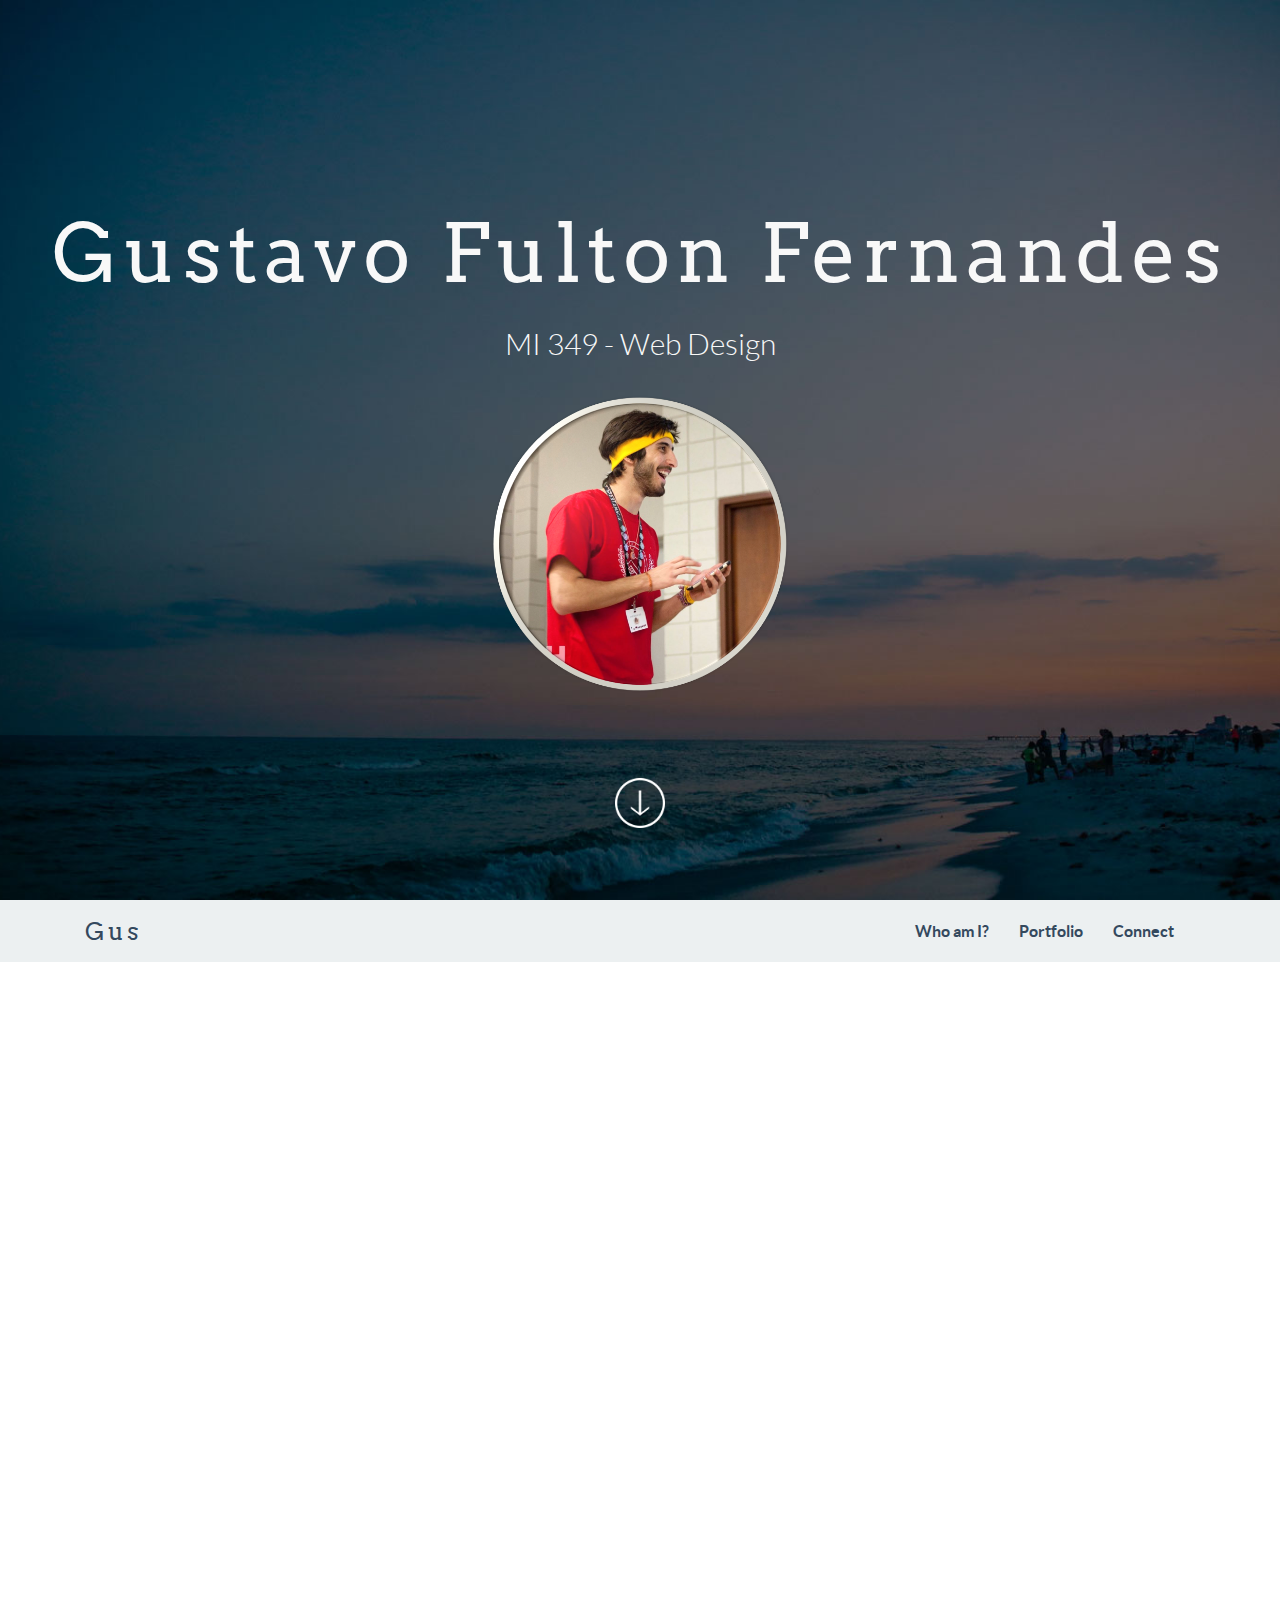
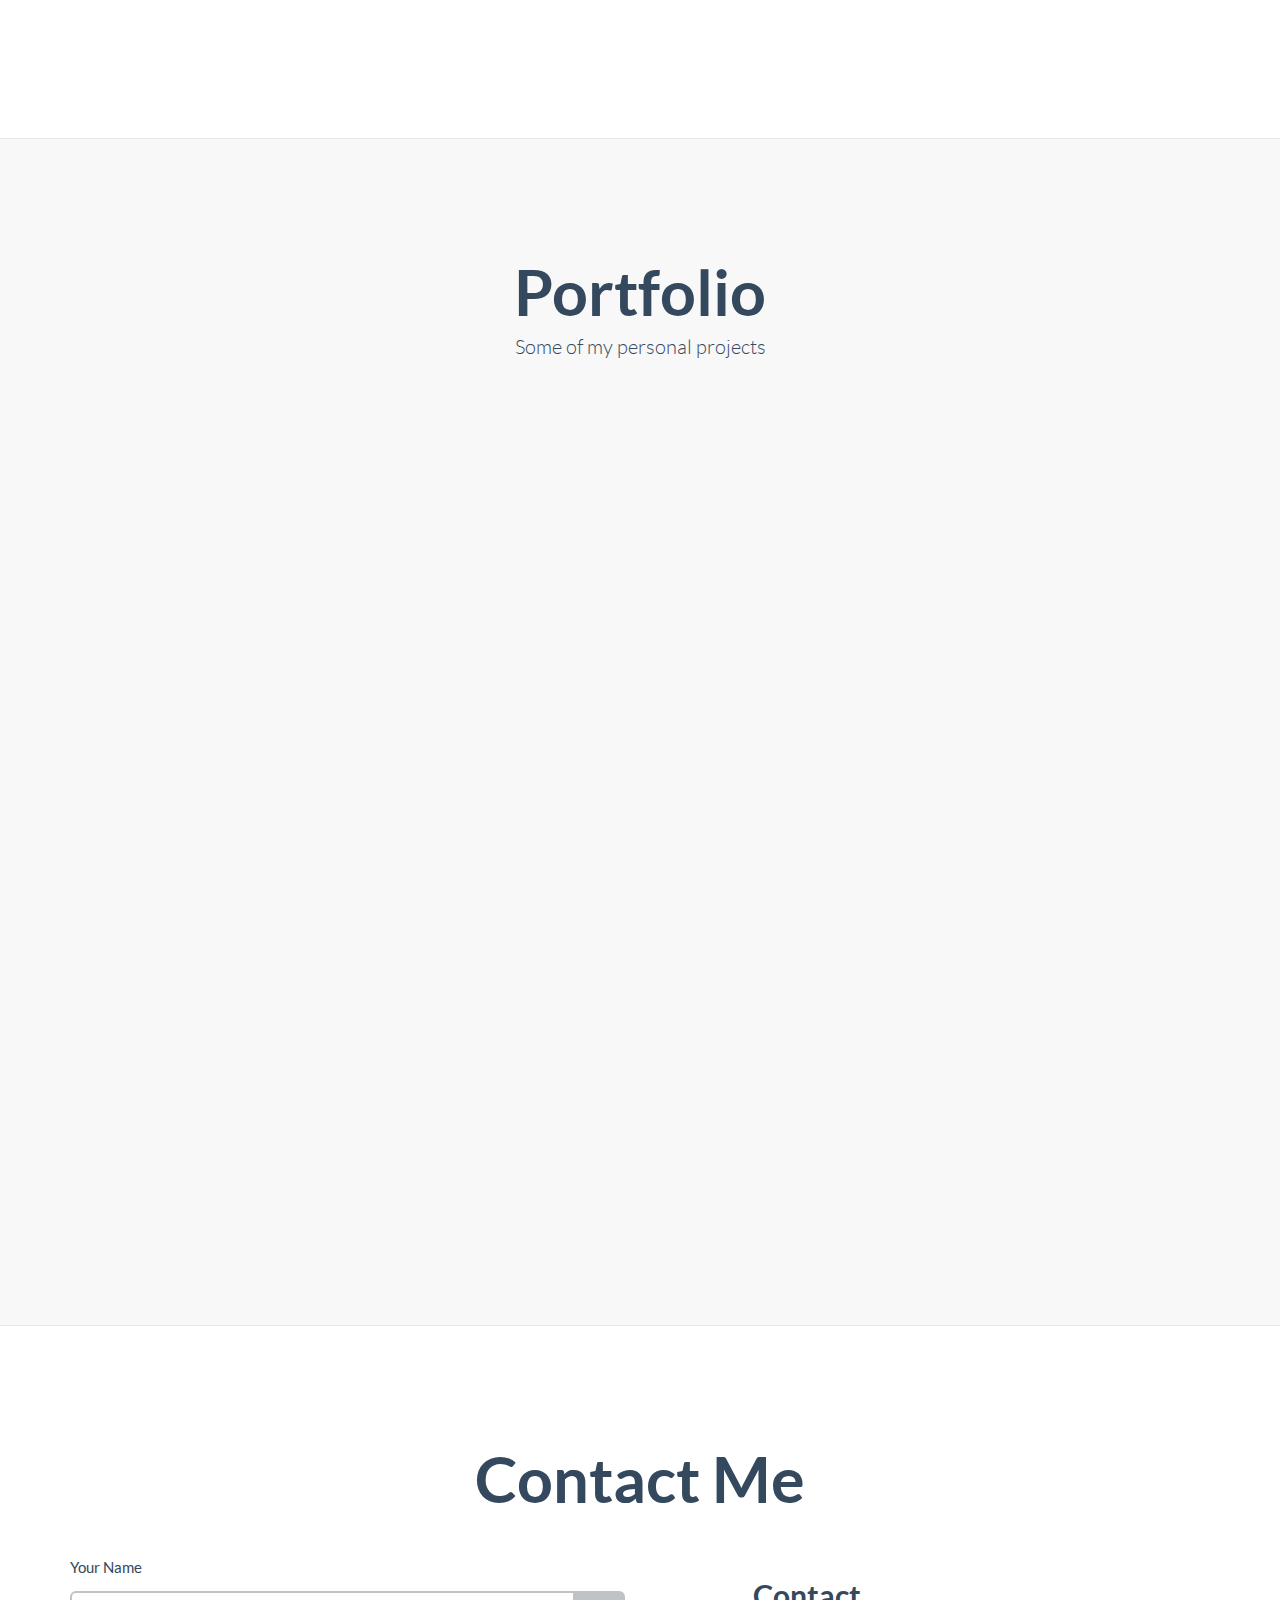
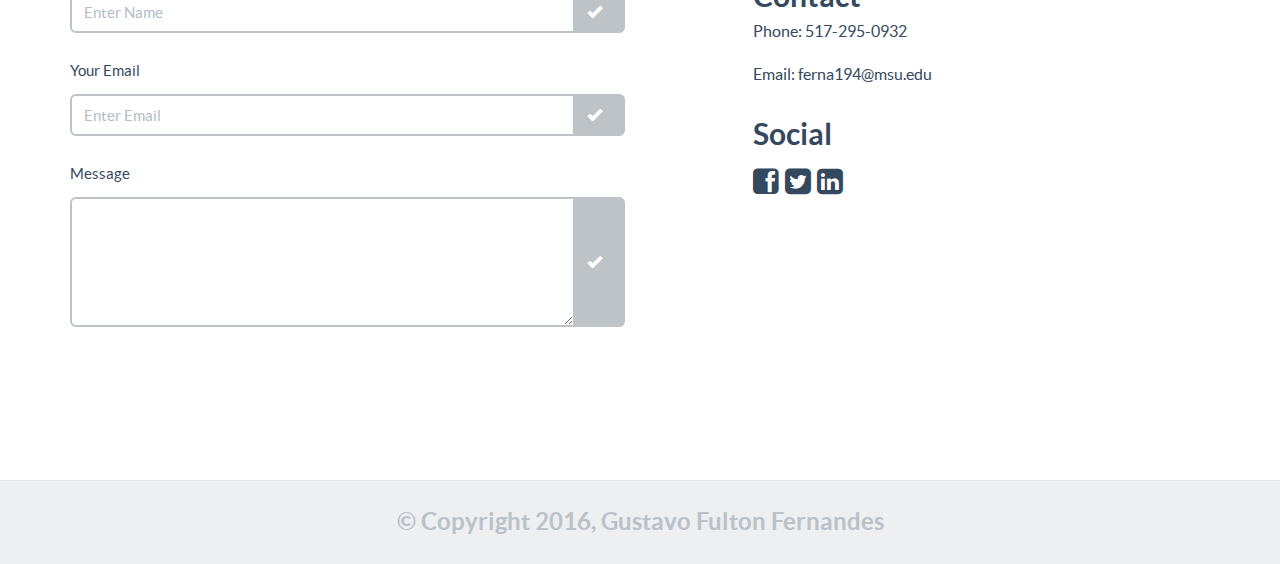
==== commit 1f025ab1: "Added One Pager" ====
--- a/FinalProject/index.html
+++ b/FinalProject/index.html
@@ -152,7 +152,7 @@
 					</p>
 				</div>
 			</div>
-      <a class="btn wow tada btn-embossed btn-primary fadeInRightBig" href="https://devpost.com/software/drivethruplus" role="button">View More</a>
+      <a class="btn wow tada btn-embossed btn-primary fadeInRightBig" target="_blank" href="https://devpost.com/software/drivethruplus" role="button">View More</a>
       <br><br>
       <div class="row">
 
@@ -167,7 +167,7 @@
                               As I said, music is one of my hobbies. I love listenning and playing music. Soundcloud is a website made specifically for musicians and being one, I decided to upload some of my personal songs there. You can take a look.
                             </p>
 
-                     <a class="btn btn-embossed btn-info" href="https://soundcloud.com/gus-fulton" role="button">Visit Website</a>
+                     <a class="btn btn-embossed btn-info" target="_blank" href="https://soundcloud.com/gus-fulton" role="button">Visit Website</a>
                   </div>
         </div>
           </div>
--- a/FinalProject/css/general.css
+++ b/FinalProject/css/general.css
@@ -238,7 +238,7 @@
 	padding-top: 50px; /* If you're making other pages, make sure there is 50px of padding to make sure the navbar doesn't overlap content! */
 	padding-bottom: 50px;
 	color: #f8f8f8;
-	background: url(../img/intro/intro-bg.jpg) no-repeat center center;
+	background: url(../img/intro/intro5.jpg) no-repeat center center;
 	background-size: cover;
 	text-align: center;
 }
